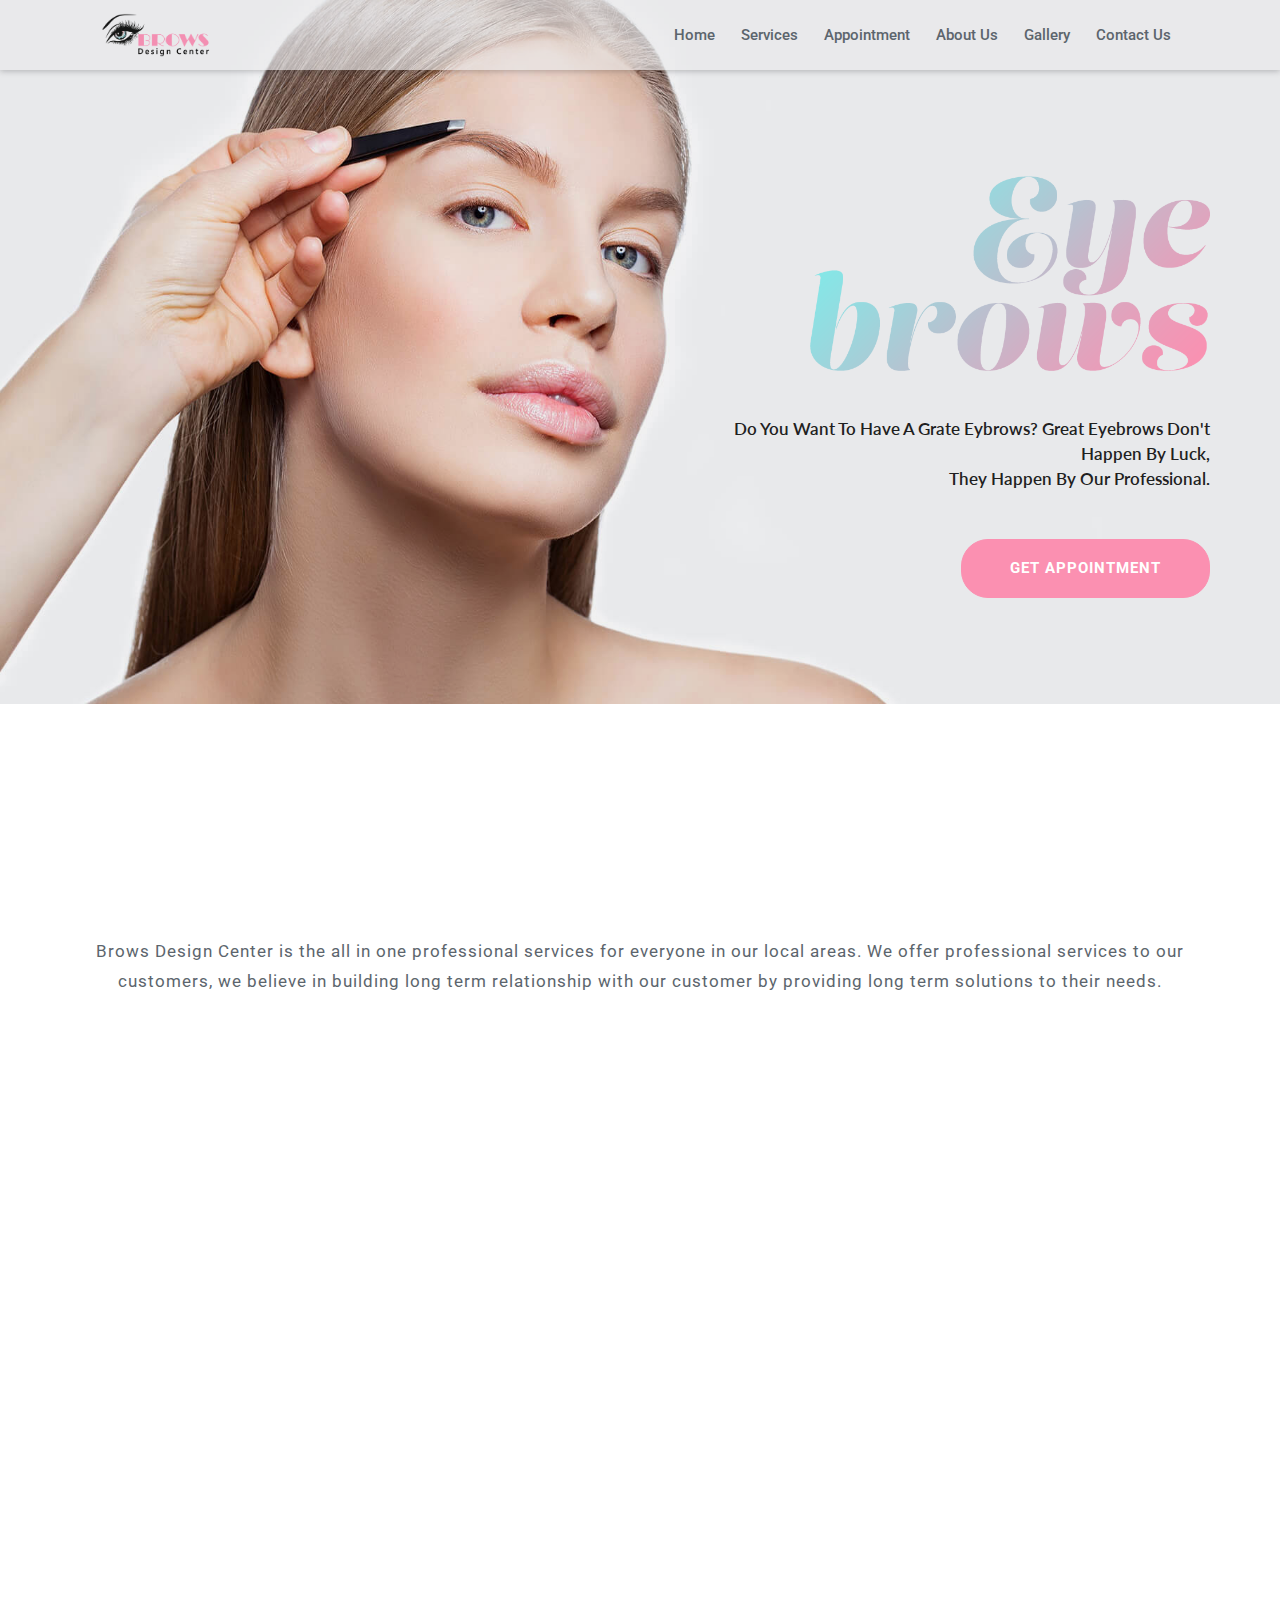
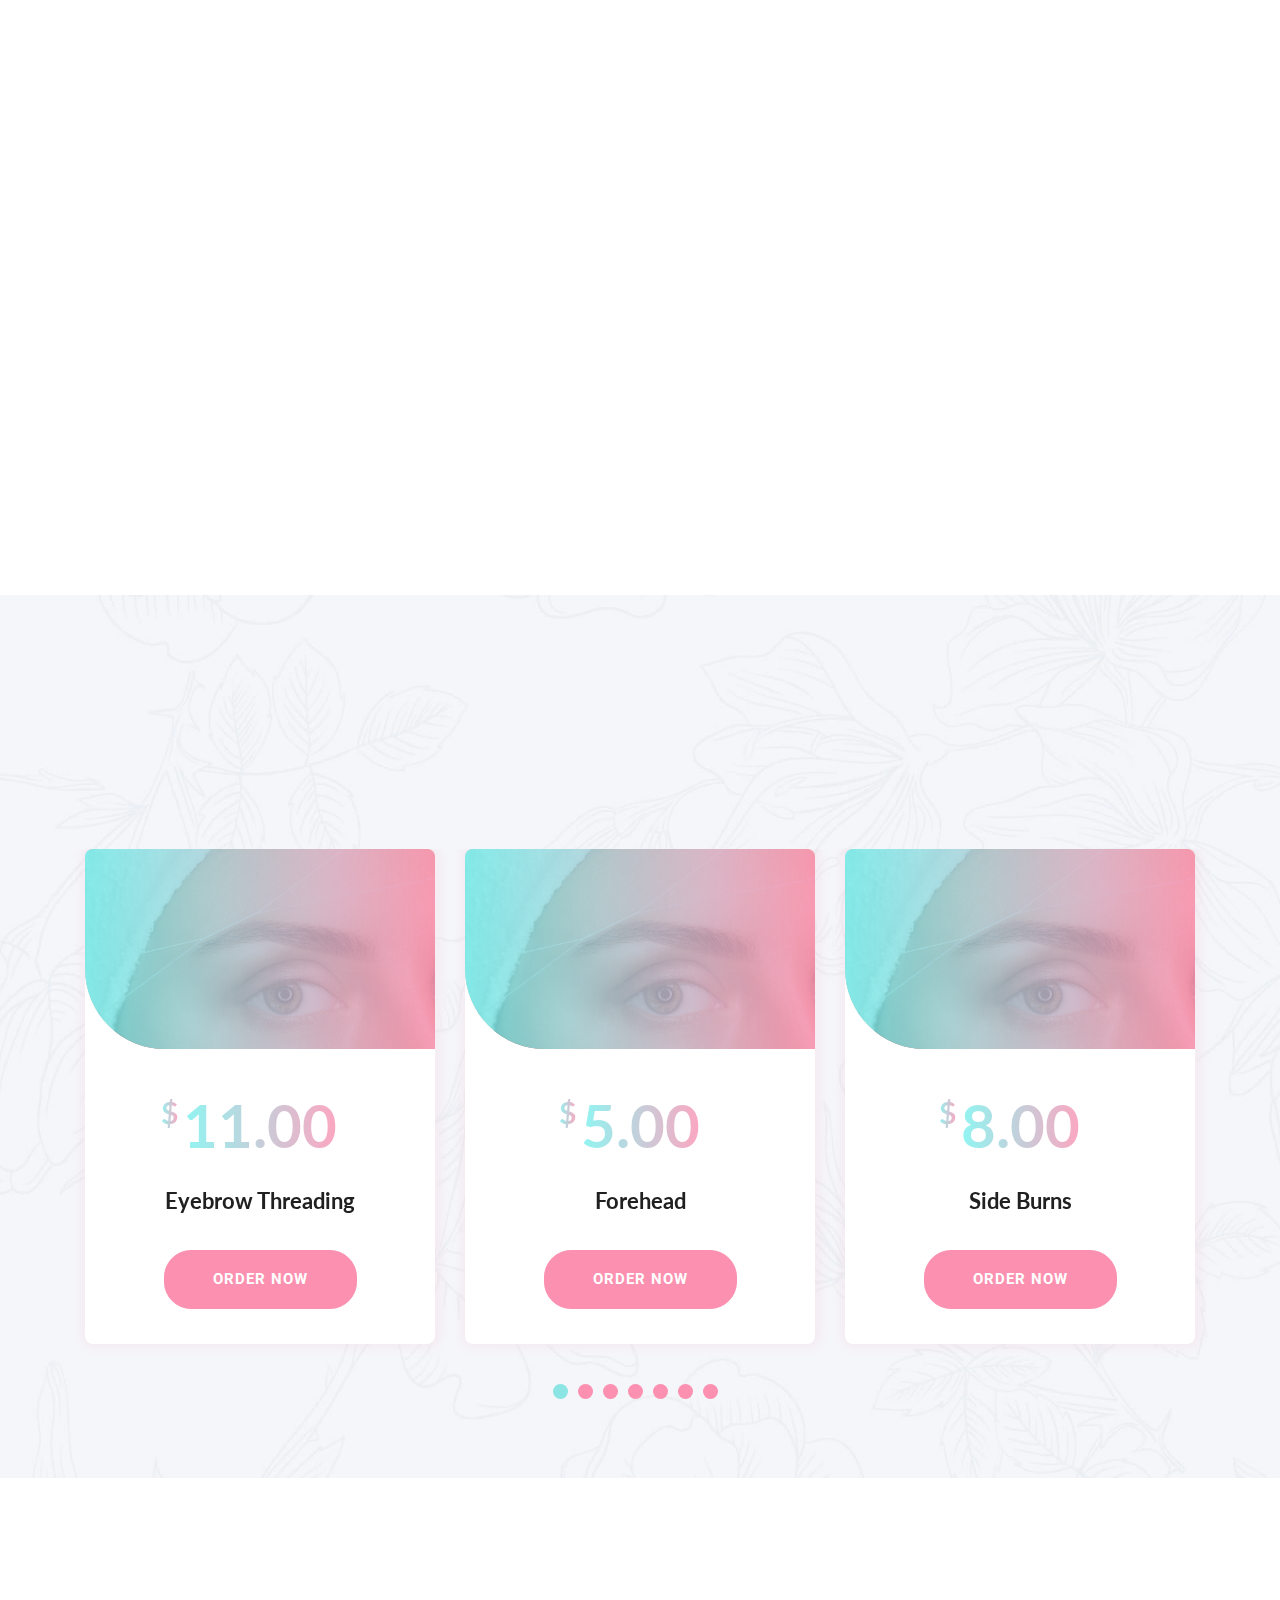
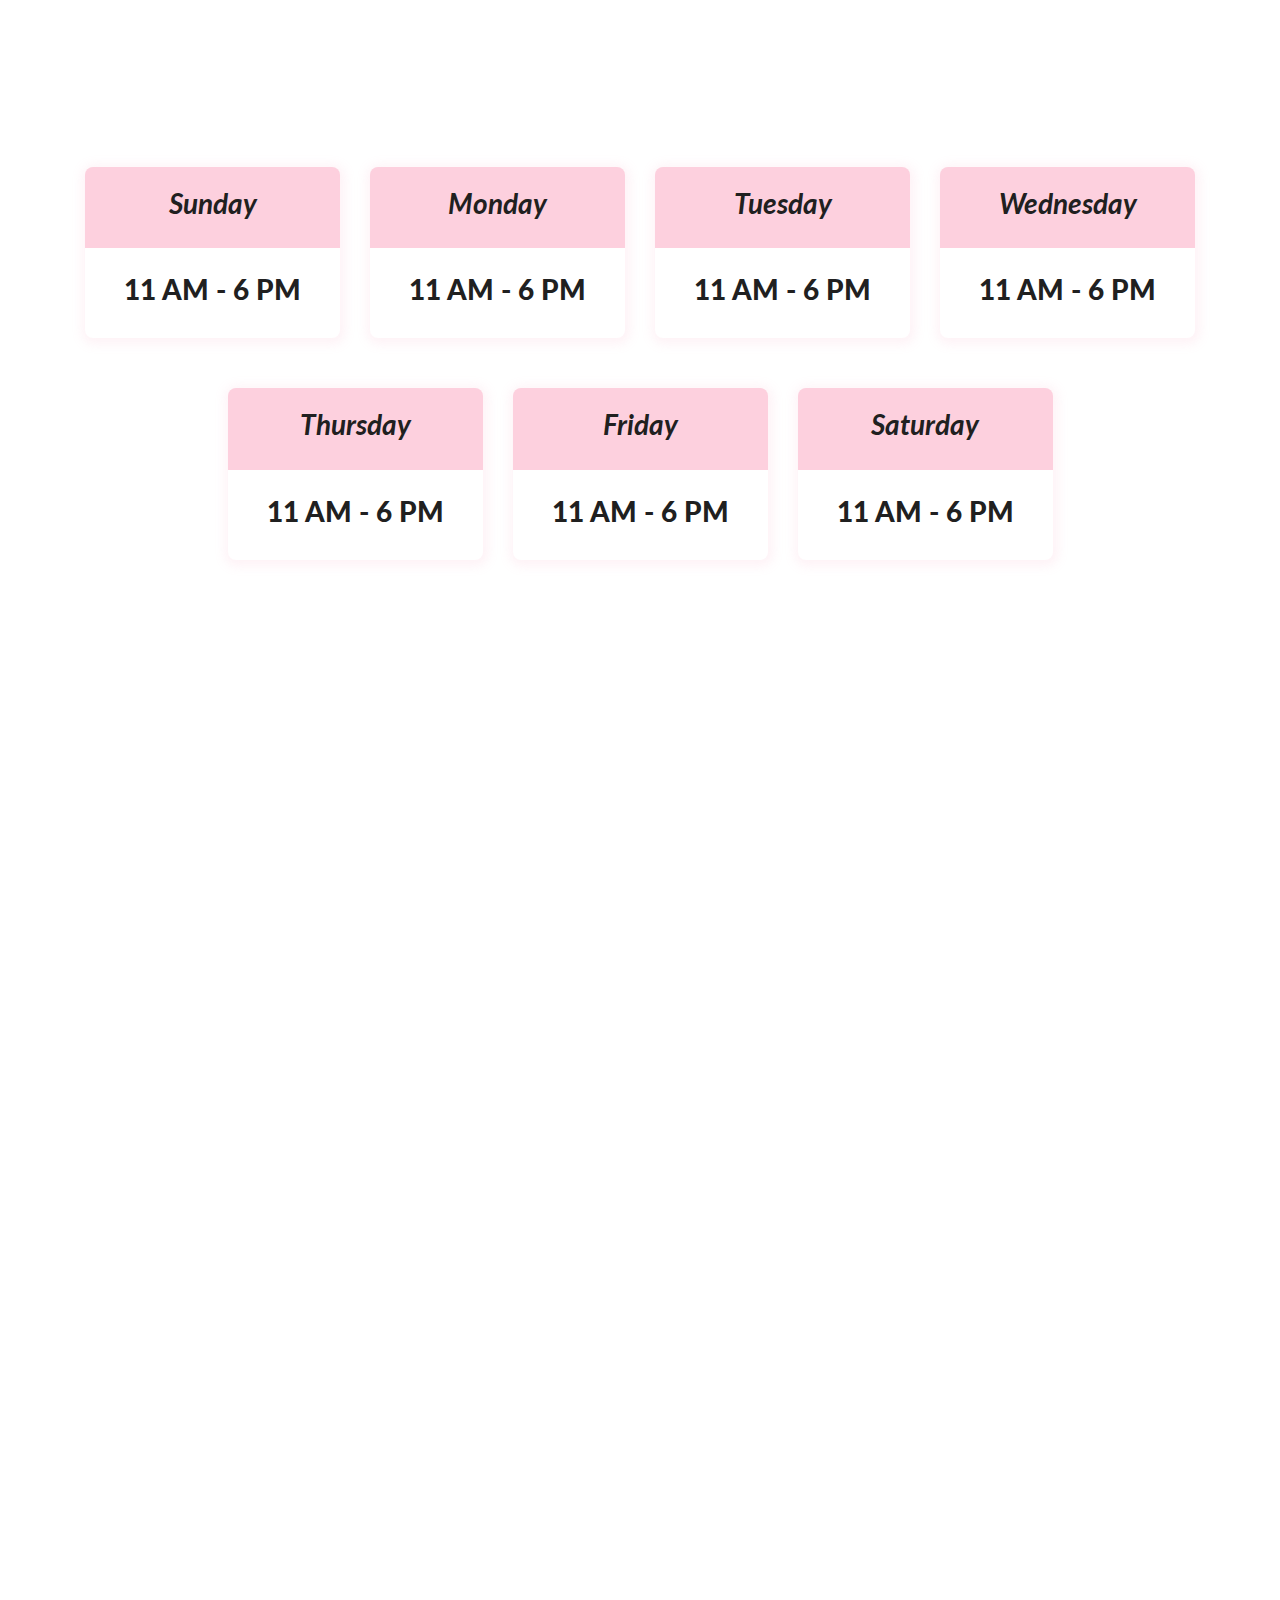
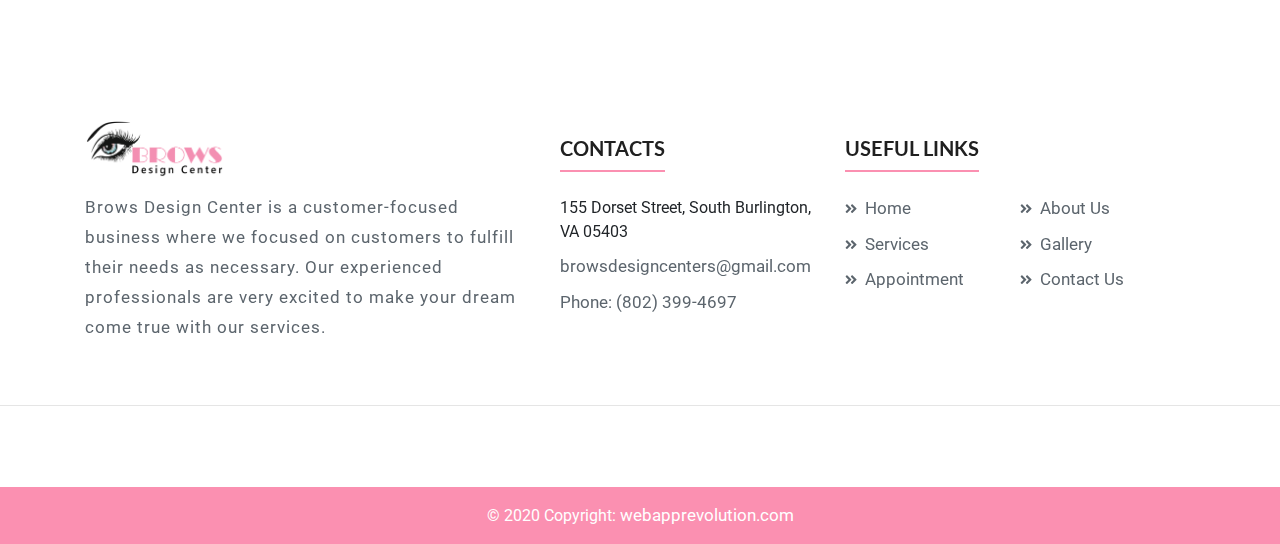
==== index.html @ 09a080ec "Changes" ====
<!DOCTYPE html>
<html lang="en">

<head>
  <meta charset="UTF-8">
  <meta name="viewport" content="width=device-width, initial-scale=1.0">
  <meta http-equiv="X-UA-Compatible" content="ie=edge">

  <!-- Site Title -->
  <title>Brows Design Center</title>
  <!-- Favicon -->
  <link rel="shortcut icon" href="assets/img/favicon.png" type="image/x-icon">
<link href="https://fonts.googleapis.com/css2?family=Lato:ital,wght@0,400;0,700;0,900;1,400&family=Roboto:ital,wght@0,400;0,500;0,700;0,900;1,400&display=swap" rel="stylesheet">
<link href="https://unpkg.com/aos@2.3.1/dist/aos.css" rel="stylesheet">
  <!-- All CSS -->
  <link rel="stylesheet" href="assets/css/bootstrap.min.css">
  <link rel="stylesheet" href="assets/css/all.min.css">
  <!-- Main Style -->
  <link rel="stylesheet" href="assets/css/slick.css">
  <link rel="stylesheet" href="assets/css/style.css">
  <link rel="stylesheet" href="assets/css/responsive.css">


</head>

<body>


  <!--********************************
    ***** Code Start From Here *****
    ******************************** -->
<!-- header start  -->
<div class="navbar-bg">
   <div class="container">
    <nav class="navbar navbar-expand-md ">
  <a class="navbar-brand" href="#"><img src="assets/img/logo.png" alt="logo"></a>
  <button class="navbar-toggler" type="button" data-toggle="collapse" data-target="#navbarSupportedContent" aria-controls="navbarSupportedContent" aria-expanded="false" aria-label="Toggle navigation">
    <i class="far fa-bars"></i>
  </button>

  <div class="collapse navbar-collapse" id="navbarSupportedContent">
    <ul class="navbar-nav ml-auto">
      <li class="nav-item active">
        <a class="nav-link" href="index.html">Home</a>
      </li>
      <li class="nav-item">
        <a class="nav-link" href="services.html">Services</a>
      </li>
        <li class="nav-item">
          <a class="nav-link" href="contact.html">Appointment</a>
      </li>
<li class="nav-item">
        <a class="nav-link" href="about-us.html">About Us</a>
      </li>

        <li class="nav-item">
        <a class="nav-link" href="gallery.html">Gallery</a>
      </li>
        <li class="nav-item">
        <a class="nav-link" href="contact.html">Contact Us</a>
      </li>
    </ul>
  </div>
</nav>
 </div>
</div>


<header id="home">
<div class="banner-img-overly">
  <div class="banner-img">
    <img src="assets/img/banner-overly-img.png" alt="overly">
  </div>
  <div class="banner-des">
    <h1>Do you want to have a grate eybrows? Great eyebrows don't happen by luck, <br/>they happen by our professional.</h1>
    <a href="contact.html" class="custom-btn">Get Appointment</a>


  </div>
</div>
</header>
<!-- header end  -->


<!-- about section  -->
<section class="about-section">
  <div class="container">
    <div data-aos="fade-up" class="section-title">
      <span>Quality services in the area</span>
      <h2 data-aos="fade-up">Welcome to Brows Design Center</h2>
    </div>
    <div class="about-us-des text-center">
      <p>Brows Design Center is the all in one professional services for everyone in our local areas. We offer professional services to our customers,
        we believe in building long term relationship with our customer by providing long term solutions to their needs.</p>
      <a data-aos="fade-up" href="about-us.html" class="custom-btn mt-4">Learn more</a>
    </div>
  </div>
</section>
<!-- about section end -->


<!-- our service section start  -->

<section class="our-service">
  <div class="container">
        <div data-aos="fade-up" class="section-title">
      <span>WHAT WE DO</span>
      <h2>What We Offer for You</h2>
      <p>Our Services.</p>
    </div>

    <div class="row">
      <div class="col-md-6 col-lg-4">
        <div class="our-services-card" data-aos="fade-up">
          <div class="our-service-img">
            <img src="assets/img/service1.png" alt="service">
          </div>
          <div class="our-services-des">
            <h4>eyebrow threading</h4>
            <p>Our eyebrows threading professionals make your eyebrows look pretty, with chemical-free and walk-in services with quick service times.</p>
          </div>
        </div>
      </div>

         <div class="col-md-6 col-lg-4">
        <div class="our-services-card" data-aos="fade-up">
          <div class="our-service-img">
            <img src="assets/img/service1.png" alt="service">
          </div>
          <div class="our-services-des">
            <h4>side burns</h4>
            <p>If you are tired of growing sideburns on your face, then do not worries we get you covered in our services.
              Our professional will provides solutions to all of your worries. </p>
          </div>
        </div>
      </div>

         <div class="col-md-6 col-lg-4">
        <div class="our-services-card" data-aos="fade-up">
          <div class="our-service-img">
            <img src="assets/img/service3.png" alt="service">
          </div>
          <div class="our-services-des">
            <h4>forehead</h4>
            <p>Our experienced professional will take care of your forehead hair problems.
                Handover all of your hair growth problems to our professional and they will take care of it at your convenience.</p>
          </div>
        </div>
      </div>

         <div class="col-md-6 col-lg-4">
        <div class="our-services-card" data-aos="fade-up">
          <div class="our-service-img">
            <img src="assets/img/service1.png" alt="service">
          </div>
          <div class="our-services-des">
            <h4>full side burns</h4>
            <p>Our full sideburns services will provide you with all the necessary steps to remove unnecessary hairs from your face with chemical-free services. </p>
          </div>
        </div>
      </div>

         <div class="col-md-6 col-lg-4">
        <div class="our-services-card" data-aos="fade-up">
          <div class="our-service-img">
            <img src="assets/img/service2.png" alt="service">
          </div>
          <div class="our-services-des">
            <h4>upper-lips</h4>
            <p>Our experienced professionals know how to take care of your upper lips. Contact us to make an appointment,
              we will provide you with our best services and make you happy.</p>
          </div>
        </div>
      </div>

         <div class="col-md-6 col-lg-4">
        <div class="our-services-card" data-aos="fade-up">
          <div class="our-service-img">
            <img src="assets/img/service3.png" alt="service">
          </div>
          <div class="our-services-des">
            <h4>chin </h4>
            <p>Our chain services provide you with removing chin hair without using any chemicals.
               Our experienced professionals are very good at providing services in customer conveniences. </p>
          </div>
        </div>
      </div>
    </div>

  </div>
</section>

<!-- our service section end  -->



<!-- price section start  -->

<section class="price-section">
  <div class="container">
            <div data-aos="fade-up" class="section-title">
      <span>YOUR BEST SOLUTION</span>
      <h2 data-aos="fade-up">Our Price</h2>
      <p data-aos="fade-up">Our services and associated cost. </p>
    </div>

<div class=" row price-slider">
    <div class="col-4">
        <div class="price-card">
          <div class="product-img">
            <img src="assets/img/price-card-1.jpg" alt="price">
          </div>
            <h5>11.00</h5>
            <h6>Eyebrow Threading</h6>
            <a href="" class="custom-btn">Order Now</a>
        </div>
    </div>
        <div class="col-4">
        <div class="price-card">
          <div class="product-img">
            <img src="assets/img/price-card-1.jpg" alt="price">
          </div>
            <h5>5.00</h5>
            <h6>Forehead</h6>
            <a href="" class="custom-btn">Order Now</a>
        </div>
    </div>
        <div class="col-4">
        <div class="price-card">
          <div class="product-img">
            <img src="assets/img/price-card-1.jpg" alt="price">
          </div>
            <h5>8.00</h5>
            <h6>Side Burns</h6>
            <a href="" class="custom-btn">Order Now</a>
        </div>
    </div>
           <div class="col-4">
        <div class="price-card">
          <div class="product-img">
            <img src="assets/img/price-card-1.jpg" alt="price">
          </div>
            <h5>15.00</h5>
            <h6>Full side burns</h6>
            <a href="" class="custom-btn">Order Now</a>
        </div>
    </div>
      <div class="col-4">
        <div class="price-card">
          <div class="product-img">
            <img src="assets/img/price-card-1.jpg" alt="price">
          </div>
          <h5>7.00</h5>
          <h6>Chin</h6>
          <a href="" class="custom-btn">Order Now</a>
        </div>
      </div>

      <div class="col-4">
   <div class="price-card">
     <div class="product-img">
       <img src="assets/img/price-card-1.jpg" alt="price">
     </div>
       <h5>32.00</h5>
       <h6>Full face</h6>
       <a href="" class="custom-btn">Order Now</a>
   </div>
 </div>

 <div class="col-4">
    <div class="price-card">
      <div class="product-img">
        <img src="assets/img/price-card-1.jpg" alt="price">
      </div>
      <h5>8.00</h5>
      <h6>Neck</h6>
      <a href="" class="custom-btn">Order Now</a>
    </div>
</div>


</div>



  </div>
</section>

<!-- price section end -->


<section class="store-hours section-padding-top">
  <div class="container">
              <div data-aos="fade-up" class="section-title">
      <span>Business Hours</span>
      <h2 data-aos="fade-up">Our Open hours</h2>
      <p data-aos="fade-up">We are open 7 days a week and we are excited to make you happy with our services. </p>
    </div>
    <div class="row justify-content-center">
      <div class="col-md-4 col-lg-3 col-sm-6 ">
        <div class="hour-wrap">
          <div class="hour-header">
            <h4>Sunday</h4>
          </div>
          <div class="time">
            <h5>11 AM - 6 PM</h5>
            <!-- <p>Sunday</p> -->
          </div>
        </div>
      </div>
       <div class="col-md-4 col-lg-3 col-sm-6 ">
        <div class="hour-wrap">
          <div class="hour-header">
            <h4>Monday</h4>
          </div>
          <div class="time">
            <h5>11 AM - 6 PM</h5>
            <!-- <p>Monday</p> -->
          </div>
        </div>
      </div>
       <div class="col-md-4 col-lg-3 col-sm-6 ">
        <div class="hour-wrap">
          <div class="hour-header">
            <h4>Tuesday</h4>
          </div>
          <div class="time">
            <h5>11 AM - 6 PM</h5>
            <!-- <p>Tuesday</p> -->
          </div>
        </div>
      </div>
       <div class="col-md-4 col-lg-3 col-sm-6 ">
        <div class="hour-wrap">
          <div class="hour-header">
            <h4>Wednesday</h4>
          </div>
          <div class="time">
            <h5>11 AM - 6 PM</h5>
            <!-- <p>Wednesday</p> -->
          </div>
        </div>
      </div>
         <div class="col-md-4 col-lg-3 col-sm-6 ">
        <div class="hour-wrap">
          <div class="hour-header">
            <h4>Thursday</h4>
          </div>
          <div class="time">
            <h5>11 AM - 6 PM</h5>
            <!-- <p>Thursday</p> -->
          </div>
        </div>
      </div>
         <div class="col-md-4 col-lg-3 col-sm-6 ">
        <div class="hour-wrap">
          <div class="hour-header">
            <h4>Friday</h4>
          </div>
          <div class="time">
            <h5>11 AM - 6 PM</h5>
            <!-- <p>Friday</p> -->
          </div>
        </div>
      </div>
         <div class="col-md-4 col-lg-3 col-sm-6 ">
        <div class="hour-wrap">
          <div class="hour-header">
            <h4>Saturday</h4>
          </div>
          <div class="time">
            <h5>11 AM - 6 PM</h5>
            <!-- <p>Saturday</p> -->
          </div>
        </div>
      </div>
    </div>
  </div>
</section>


<!-- testimonial section  -->
<section class="testimonial-section">
  <div class="container">
            <div data-aos="fade-up" class="section-title">
      <span>TESTIMONIALS</span>
      <h2 data-aos="fade-up">What Our Clients Have to Say</h2>
      <p data-aos="fade-up"> Customer satisfaction is our number One priority. Below is what our customers have to say about our services.</p>
    </div>


    <div class="row testimonial-slider" data-aos="fade-right">
      <div class="col-md-4">
<div class="testimonial-card">
    <div class="testi-card-header">
        <div class="testi-header-img">
            <img src="assets/img/avatar.png" alt="client">
        </div>
        <div class="client-name">
            <h5>Alisha Adhikari</h5>
        </div>
    </div>
    <div class="testi-body">
        <p>She is the best! Not only will you be in and out within 5 minutes, her eyebrow threading is painless and perfection.
          I never knew my eyebrows could look this good! Highly recommend you go see her!!</p>
    </div>
</div>
      </div>

            <div class="col-md-4">
<div class="testimonial-card">
    <div class="testi-card-header">
        <div class="testi-header-img">
            <img src="assets/img/avatar.png" alt="client">
        </div>
        <div class="client-name">
            <h5>Beth Pool</h5>
        </div>
    </div>
    <div class="testi-body">
        <p>I’ve been coming to her for 7 years and she’s been amazing the whole time.
          She’s super nice and gives the best eyebrow shape for your face. I will always recommend her to family and friends! Thank you</p>
    </div>
</div>
      </div>

            <div class="col-md-4">
<div class="testimonial-card">
    <div class="testi-card-header">
        <div class="testi-header-img">
            <img src="assets/img/avatar.png" alt="client">
        </div>
        <div class="client-name">
            <h5>Linda Smith</h5>
        </div>
    </div>
    <div class="testi-body">
        <p>She is so sweet and she did an amazing job with my full face threading! It was fast, clean, less painful and her prices are very reasonable!!
           She is the best place to get your eyebrows done. Perfect brow with amazing chat. I am definitely going again and will recommend her to anyone!!!</p>
    </div>
</div>
      </div>

            <div class="col-md-4">
<div class="testimonial-card">
    <div class="testi-card-header">
        <div class="testi-header-img">
            <img src="assets/img/avatar.png" alt="client">
        </div>
        <div class="client-name">
            <h5>Christina Payler</h5>
        </div>
    </div>
    <div class="testi-body">
        <p>That was the best, most attentive and detailed oriented threading I ever had. She took time to ask me questions about my preference and check on my pain tolerance.
          She was really attentive and not rush. I appreciate her calmness and precision to deliver the best posible service</p>
    </div>
</div>
      </div>

      <div class="col-md-4">
        <div class="testimonial-card">
          <div class="testi-card-header">
            <div class="testi-header-img">
              <img src="assets/img/avatar.png" alt="client">
            </div>
          <div class="client-name">
            <h5>Emma Bailey</h5>
          </div>
        </div>
        <div class="testi-body">
            <p>I came for my first time getting my eye brows threaded. It's is wonderful they are open a little later than most places.
              The girl did a great job. I was a walk-in right near the end of the night. She talked me through the material she was using,
              the benefits and the process she was taking. She provided</p>
        </div>

    </div>
  </div>
</section>

<!-- testimonial section end -->



<!-- cta section start  -->
<section data-aos="fade-up" class="cta-section">

    <div class="cta-section-wrap">
      <div class="container">
    <div class="row align-items-center">
      <div class="col-md-8">
        <div class="cta-heading">
          <h5>Do You Want a Perfect Eyebrows Now?</h5>
        </div>
      </div>
      <div class="col-md-4">
        <div class="cta-button">
          <a href="contact.html" class="custom-btn">make an appoinment</a>
        </div>
      </div>
    </div>

  </div>
</div>
</section>
<!-- cta section end -->


<!-- Footer -->
<footer class="page-footer">

  <!-- Footer Links -->
  <div class="container ">

    <!-- Grid row -->
    <div class="row">

      <!-- Grid column -->
      <div class="col-lg-5 col-md-12 ">

        <!-- Content -->
      <div class="footer-logo ">
          <a href=""><img src="assets/img/logo.png" alt=""></a>
      </div>
        <p>Brows Design Center is a customer-focused business where we focused on customers to fulfill their needs as necessary.
           Our experienced professionals are very excited to make your dream come true with our services.</p>

      </div>
      <!-- Grid column -->



      <!-- Grid column -->
      <div class="col-lg-3 col-md-6 ">

        <!-- Links -->
        <h5 class="font-weight-bold text-uppercase mt-3 mb-4">Contacts</h5>

        <ul class="list-unstyled">
          <li>
            155 Dorset Street, South Burlington,</br> VA 05403
          </li>
          <li>
            <a href="#!">browsdesigncenters@gmail.com</a>
          </li>
          <li>
            <a href="#!">Phone: (802) 399-4697</a>
          </li>
        </ul>

      </div>
      <!-- Grid column -->



      <!-- Grid column -->
      <div class="col-lg-4 col-md-6 ">

        <!-- Links -->
        <h5 class="font-weight-bold text-uppercase mt-3 mb-4">Useful Links</h5>

<div class="footer-useful-link">
  <ul class="list-unstyled list-one">
      <li>
        <a  href="index.html">Home</a>
      </li>
      <li>
        <a  href="services.html">Services</a>
      </li>
        <li>
          <a  href="contact.html">Appointment</a>
      </li>
    </ul>

<ul class="list-unstyled list-tow">
        <li>
        <a  href="about-us.html">About Us</a>
      </li>

        <li>
        <a  href="gallery.html">Gallery</a>
      </li>
        <li>
        <a  href="contact.html">Contact Us</a>
      </li>
</ul>
</div>

      </div>
      <!-- Grid column -->





    </div>
    <!-- Grid row -->

  </div>
  <!-- Footer Links -->



  <hr class='mt-5'>

  <!-- Social buttons -->
  <ul class="list-unstyled list-inline text-center">
    <li class="list-inline-item" data-aos="zoom-in">
      <a href="" class="btn-floating btn-fb ">
        <i class="fab fa-facebook-f"></i>
      </a>
    </li>
    <li class="list-inline-item" data-aos="zoom-in">
      <a href="" class="btn-floating btn-tw ">
        <i class="fab fa-twitter"> </i>
      </a>
    </li>
    <li class="list-inline-item" data-aos="zoom-in">
      <a href="" class="btn-floating btn-li ">
        <i class="fab fa-linkedin-in"> </i>
      </a>
    </li>
    <li class="list-inline-item" data-aos="zoom-in">
      <a href="" class="btn-floating btn-dribbble ">
        <i class="fab fa-dribbble"> </i>
      </a>
    </li>
  </ul>
  <!-- Social buttons -->

  <!-- Copyright -->
  <div class="footer-copyright text-center py-3">© 2020 Copyright:
    <a target="_blank"href="http://webapprevolution.com/"> webapprevolution.com</a>
  </div>
  <!-- Copyright -->

</footer>
<!-- Footer -->



  <!-- Code end -->

  <!-- All JavaScript -->
  <script src="assets/js/vendor/modernizr-3.6.0.min.js"></script>
  <script src="assets/js/vendor/jquery-3.4.1.min.js"></script>
  <script src="assets/js/bootstrap.min.js"></script>
  <script src="assets/js/slick.min.js"></script>
  <script src="https://unpkg.com/aos@2.3.1/dist/aos.js"></script>
  <script src="assets/js/main.js"></script>
<script>

 AOS.init();

$('.price-slider').slick({
  dots:true,
  arrows: false,
  slidesToShow: 3,
  autoplay: true,
  autoplaySpeed: 2000,
  responsive: [
    {
      breakpoint: 991,
      settings: {
        arrows: false,
        slidesToShow: 2
      }
    },
      {
      breakpoint: 600,
      settings: {
        arrows: false,
        slidesToShow: 1
      }
    }
  ]
});

$('.testimonial-slider').slick({
  dots:true,
  arrows: false,
  slidesToShow: 3,
  autoplay: true,
  autoplaySpeed: 2000,
  responsive: [
    {
      breakpoint: 991,
      settings: {
        arrows: false,
        slidesToShow: 2
      }
    },
      {
      breakpoint: 500,
      settings: {
        arrows: false,
        slidesToShow: 1
      }
    },
    {
      breakpoint: 480,
      settings: {
        arrows: false,
        slidesToShow: 1
      }
    }
  ]
});

</script>
</body>

</html>
</html>
---- assets/css/all.min.css ----
.fa,.fab,.fad,.fal,.far,.fas{-moz-osx-font-smoothing:grayscale;-webkit-font-smoothing:antialiased;display:inline-block;font-style:normal;font-variant:normal;text-rendering:auto;line-height:1}.fa-lg{font-size:1.33333em;line-height:.75em;vertical-align:-.0667em}.fa-xs{font-size:.75em}.fa-sm{font-size:.875em}.fa-1x{font-size:1em}.fa-2x{font-size:2em}.fa-3x{font-size:3em}.fa-4x{font-size:4em}.fa-5x{font-size:5em}.fa-6x{font-size:6em}.fa-7x{font-size:7em}.fa-8x{font-size:8em}.fa-9x{font-size:9em}.fa-10x{font-size:10em}.fa-fw{text-align:center;width:1.25em}.fa-ul{list-style-type:none;margin-left:2.5em;padding-left:0}.fa-ul>li{position:relative}.fa-li{left:-2em;position:absolute;text-align:center;width:2em;line-height:inherit}.fa-border{border:.08em solid #eee;border-radius:.1em;padding:.2em .25em .15em}.fa-pull-left{float:left}.fa-pull-right{float:right}.fa.fa-pull-left,.fab.fa-pull-left,.fal.fa-pull-left,.far.fa-pull-left,.fas.fa-pull-left{margin-right:.3em}.fa.fa-pull-right,.fab.fa-pull-right,.fal.fa-pull-right,.far.fa-pull-right,.fas.fa-pull-right{margin-left:.3em}.fa-spin{-webkit-animation:fa-spin 2s linear infinite;animation:fa-spin 2s linear infinite}.fa-pulse{-webkit-animation:fa-spin 1s steps(8) infinite;animation:fa-spin 1s steps(8) infinite}@-webkit-keyframes fa-spin{0%{-webkit-transform:rotate(0deg);transform:rotate(0deg)}to{-webkit-transform:rotate(1turn);transform:rotate(1turn)}}@keyframes fa-spin{0%{-webkit-transform:rotate(0deg);transform:rotate(0deg)}to{-webkit-transform:rotate(1turn);transform:rotate(1turn)}}.fa-rotate-90{-ms-filter:"progid:DXImageTransform.Microsoft.BasicImage(rotation=1)";-webkit-transform:rotate(90deg);transform:rotate(90deg)}.fa-rotate-180{-ms-filter:"progid:DXImageTransform.Microsoft.BasicImage(rotation=2)";-webkit-transform:rotate(180deg);transform:rotate(180deg)}.fa-rotate-270{-ms-filter:"progid:DXImageTransform.Microsoft.BasicImage(rotation=3)";-webkit-transform:rotate(270deg);transform:rotate(270deg)}.fa-flip-horizontal{-ms-filter:"progid:DXImageTransform.Microsoft.BasicImage(rotation=0, mirror=1)";-webkit-transform:scaleX(-1);transform:scaleX(-1)}.fa-flip-vertical{-webkit-transform:scaleY(-1);transform:scaleY(-1)}.fa-flip-both,.fa-flip-horizontal.fa-flip-vertical,.fa-flip-vertical{-ms-filter:"progid:DXImageTransform.Microsoft.BasicImage(rotation=2, mirror=1)"}.fa-flip-both,.fa-flip-horizontal.fa-flip-vertical{-webkit-transform:scale(-1);transform:scale(-1)}:root .fa-flip-both,:root .fa-flip-horizontal,:root .fa-flip-vertical,:root .fa-rotate-90,:root .fa-rotate-180,:root .fa-rotate-270{-webkit-filter:none;filter:none}.fa-stack{display:inline-block;height:2em;line-height:2em;position:relative;vertical-align:middle;width:2.5em}.fa-stack-1x,.fa-stack-2x{left:0;position:absolute;text-align:center;width:100%}.fa-stack-1x{line-height:inherit}.fa-stack-2x{font-size:2em}.fa-inverse{color:#fff}.fa-500px:before{content:"\f26e"}.fa-abacus:before{content:"\f640"}.fa-accessible-icon:before{content:"\f368"}.fa-accusoft:before{content:"\f369"}.fa-acorn:before{content:"\f6ae"}.fa-acquisitions-incorporated:before{content:"\f6af"}.fa-ad:before{content:"\f641"}.fa-address-book:before{content:"\f2b9"}.fa-address-card:before{content:"\f2bb"}.fa-adjust:before{content:"\f042"}.fa-adn:before{content:"\f170"}.fa-adobe:before{content:"\f778"}.fa-adversal:before{content:"\f36a"}.fa-affiliatetheme:before{content:"\f36b"}.fa-air-conditioner:before{content:"\f8f4"}.fa-air-freshener:before{content:"\f5d0"}.fa-airbnb:before{content:"\f834"}.fa-alarm-clock:before{content:"\f34e"}.fa-alarm-exclamation:before{content:"\f843"}.fa-alarm-plus:before{content:"\f844"}.fa-alarm-snooze:before{content:"\f845"}.fa-album:before{content:"\f89f"}.fa-album-collection:before{content:"\f8a0"}.fa-algolia:before{content:"\f36c"}.fa-alicorn:before{content:"\f6b0"}.fa-alien:before{content:"\f8f5"}.fa-alien-monster:before{content:"\f8f6"}.fa-align-center:before{content:"\f037"}.fa-align-justify:before{content:"\f039"}.fa-align-left:before{content:"\f036"}.fa-align-right:before{content:"\f038"}.fa-align-slash:before{content:"\f846"}.fa-alipay:before{content:"\f642"}.fa-allergies:before{content:"\f461"}.fa-amazon:before{content:"\f270"}.fa-amazon-pay:before{content:"\f42c"}.fa-ambulance:before{content:"\f0f9"}.fa-american-sign-language-interpreting:before{content:"\f2a3"}.fa-amilia:before{content:"\f36d"}.fa-amp-guitar:before{content:"\f8a1"}.fa-analytics:before{content:"\f643"}.fa-anchor:before{content:"\f13d"}.fa-android:before{content:"\f17b"}.fa-angel:before{content:"\f779"}.fa-angellist:before{content:"\f209"}.fa-angle-double-down:before{content:"\f103"}.fa-angle-double-left:before{content:"\f100"}.fa-angle-double-right:before{content:"\f101"}.fa-angle-double-up:before{content:"\f102"}.fa-angle-down:before{content:"\f107"}.fa-angle-left:before{content:"\f104"}.fa-angle-right:before{content:"\f105"}.fa-angle-up:before{content:"\f106"}.fa-angry:before{content:"\f556"}.fa-angrycreative:before{content:"\f36e"}.fa-angular:before{content:"\f420"}.fa-ankh:before{content:"\f644"}.fa-app-store:before{content:"\f36f"}.fa-app-store-ios:before{content:"\f370"}.fa-apper:before{content:"\f371"}.fa-apple:before{content:"\f179"}.fa-apple-alt:before{content:"\f5d1"}.fa-apple-crate:before{content:"\f6b1"}.fa-apple-pay:before{content:"\f415"}.fa-archive:before{content:"\f187"}.fa-archway:before{content:"\f557"}.fa-arrow-alt-circle-down:before{content:"\f358"}.fa-arrow-alt-circle-left:before{content:"\f359"}.fa-arrow-alt-circle-right:before{content:"\f35a"}.fa-arrow-alt-circle-up:before{content:"\f35b"}.fa-arrow-alt-down:before{content:"\f354"}.fa-arrow-alt-from-bottom:before{content:"\f346"}.fa-arrow-alt-from-left:before{content:"\f347"}.fa-arrow-alt-from-right:before{content:"\f348"}.fa-arrow-alt-from-top:before{content:"\f349"}.fa-arrow-alt-left:before{content:"\f355"}.fa-arrow-alt-right:before{content:"\f356"}.fa-arrow-alt-square-down:before{content:"\f350"}.fa-arrow-alt-square-left:before{content:"\f351"}.fa-arrow-alt-square-right:before{content:"\f352"}.fa-arrow-alt-square-up:before{content:"\f353"}.fa-arrow-alt-to-bottom:before{content:"\f34a"}.fa-arrow-alt-to-left:before{content:"\f34b"}.fa-arrow-alt-to-right:before{content:"\f34c"}.fa-arrow-alt-to-top:before{content:"\f34d"}.fa-arrow-alt-up:before{content:"\f357"}.fa-arrow-circle-down:before{content:"\f0ab"}.fa-arrow-circle-left:before{content:"\f0a8"}.fa-arrow-circle-right:before{content:"\f0a9"}.fa-arrow-circle-up:before{content:"\f0aa"}.fa-arrow-down:before{content:"\f063"}.fa-arrow-from-bottom:before{content:"\f342"}.fa-arrow-from-left:before{content:"\f343"}.fa-arrow-from-right:before{content:"\f344"}.fa-arrow-from-top:before{content:"\f345"}.fa-arrow-left:before{content:"\f060"}.fa-arrow-right:before{content:"\f061"}.fa-arrow-square-down:before{content:"\f339"}.fa-arrow-square-left:before{content:"\f33a"}.fa-arrow-square-right:before{content:"\f33b"}.fa-arrow-square-up:before{content:"\f33c"}.fa-arrow-to-bottom:before{content:"\f33d"}.fa-arrow-to-left:before{content:"\f33e"}.fa-arrow-to-right:before{content:"\f340"}.fa-arrow-to-top:before{content:"\f341"}.fa-arrow-up:before{content:"\f062"}.fa-arrows:before{content:"\f047"}.fa-arrows-alt:before{content:"\f0b2"}.fa-arrows-alt-h:before{content:"\f337"}.fa-arrows-alt-v:before{content:"\f338"}.fa-arrows-h:before{content:"\f07e"}.fa-arrows-v:before{content:"\f07d"}.fa-artstation:before{content:"\f77a"}.fa-assistive-listening-systems:before{content:"\f2a2"}.fa-asterisk:before{content:"\f069"}.fa-asymmetrik:before{content:"\f372"}.fa-at:before{content:"\f1fa"}.fa-atlas:before{content:"\f558"}.fa-atlassian:before{content:"\f77b"}.fa-atom:before{content:"\f5d2"}.fa-atom-alt:before{content:"\f5d3"}.fa-audible:before{content:"\f373"}.fa-audio-description:before{content:"\f29e"}.fa-autoprefixer:before{content:"\f41c"}.fa-avianex:before{content:"\f374"}.fa-aviato:before{content:"\f421"}.fa-award:before{content:"\f559"}.fa-aws:before{content:"\f375"}.fa-axe:before{content:"\f6b2"}.fa-axe-battle:before{content:"\f6b3"}.fa-baby:before{content:"\f77c"}.fa-baby-carriage:before{content:"\f77d"}.fa-backpack:before{content:"\f5d4"}.fa-backspace:before{content:"\f55a"}.fa-backward:before{content:"\f04a"}.fa-bacon:before{content:"\f7e5"}.fa-bacteria:before{content:"\f959"}.fa-bacterium:before{content:"\f95a"}.fa-badge:before{content:"\f335"}.fa-badge-check:before{content:"\f336"}.fa-badge-dollar:before{content:"\f645"}.fa-badge-percent:before{content:"\f646"}.fa-badge-sheriff:before{content:"\f8a2"}.fa-badger-honey:before{content:"\f6b4"}.fa-bags-shopping:before{content:"\f847"}.fa-bahai:before{content:"\f666"}.fa-balance-scale:before{content:"\f24e"}.fa-balance-scale-left:before{content:"\f515"}.fa-balance-scale-right:before{content:"\f516"}.fa-ball-pile:before{content:"\f77e"}.fa-ballot:before{content:"\f732"}.fa-ballot-check:before{content:"\f733"}.fa-ban:before{content:"\f05e"}.fa-band-aid:before{content:"\f462"}.fa-bandcamp:before{content:"\f2d5"}.fa-banjo:before{content:"\f8a3"}.fa-barcode:before{content:"\f02a"}.fa-barcode-alt:before{content:"\f463"}.fa-barcode-read:before{content:"\f464"}.fa-barcode-scan:before{content:"\f465"}.fa-bars:before{content:"\f0c9"}.fa-baseball:before{content:"\f432"}.fa-baseball-ball:before{content:"\f433"}.fa-basketball-ball:before{content:"\f434"}.fa-basketball-hoop:before{content:"\f435"}.fa-bat:before{content:"\f6b5"}.fa-bath:before{content:"\f2cd"}.fa-battery-bolt:before{content:"\f376"}.fa-battery-empty:before{content:"\f244"}.fa-battery-full:before{content:"\f240"}.fa-battery-half:before{content:"\f242"}.fa-battery-quarter:before{content:"\f243"}.fa-battery-slash:before{content:"\f377"}.fa-battery-three-quarters:before{content:"\f241"}.fa-battle-net:before{content:"\f835"}.fa-bed:before{content:"\f236"}.fa-bed-alt:before{content:"\f8f7"}.fa-bed-bunk:before{content:"\f8f8"}.fa-bed-empty:before{content:"\f8f9"}.fa-beer:before{content:"\f0fc"}.fa-behance:before{content:"\f1b4"}.fa-behance-square:before{content:"\f1b5"}.fa-bell:before{content:"\f0f3"}.fa-bell-exclamation:before{content:"\f848"}.fa-bell-on:before{content:"\f8fa"}.fa-bell-plus:before{content:"\f849"}.fa-bell-school:before{content:"\f5d5"}.fa-bell-school-slash:before{content:"\f5d6"}.fa-bell-slash:before{content:"\f1f6"}.fa-bells:before{content:"\f77f"}.fa-betamax:before{content:"\f8a4"}.fa-bezier-curve:before{content:"\f55b"}.fa-bible:before{content:"\f647"}.fa-bicycle:before{content:"\f206"}.fa-biking:before{content:"\f84a"}.fa-biking-mountain:before{content:"\f84b"}.fa-bimobject:before{content:"\f378"}.fa-binoculars:before{content:"\f1e5"}.fa-biohazard:before{content:"\f780"}.fa-birthday-cake:before{content:"\f1fd"}.fa-bitbucket:before{content:"\f171"}.fa-bitcoin:before{content:"\f379"}.fa-bity:before{content:"\f37a"}.fa-black-tie:before{content:"\f27e"}.fa-blackberry:before{content:"\f37b"}.fa-blanket:before{content:"\f498"}.fa-blender:before{content:"\f517"}.fa-blender-phone:before{content:"\f6b6"}.fa-blind:before{content:"\f29d"}.fa-blinds:before{content:"\f8fb"}.fa-blinds-open:before{content:"\f8fc"}.fa-blinds-raised:before{content:"\f8fd"}.fa-blog:before{content:"\f781"}.fa-blogger:before{content:"\f37c"}.fa-blogger-b:before{content:"\f37d"}.fa-bluetooth:before{content:"\f293"}.fa-bluetooth-b:before{content:"\f294"}.fa-bold:before{content:"\f032"}.fa-bolt:before{content:"\f0e7"}.fa-bomb:before{content:"\f1e2"}.fa-bone:before{content:"\f5d7"}.fa-bone-break:before{content:"\f5d8"}.fa-bong:before{content:"\f55c"}.fa-book:before{content:"\f02d"}.fa-book-alt:before{content:"\f5d9"}.fa-book-dead:before{content:"\f6b7"}.fa-book-heart:before{content:"\f499"}.fa-book-medical:before{content:"\f7e6"}.fa-book-open:before{content:"\f518"}.fa-book-reader:before{content:"\f5da"}.fa-book-spells:before{content:"\f6b8"}.fa-book-user:before{content:"\f7e7"}.fa-bookmark:before{content:"\f02e"}.fa-books:before{content:"\f5db"}.fa-books-medical:before{content:"\f7e8"}.fa-boombox:before{content:"\f8a5"}.fa-boot:before{content:"\f782"}.fa-booth-curtain:before{content:"\f734"}.fa-bootstrap:before{content:"\f836"}.fa-border-all:before{content:"\f84c"}.fa-border-bottom:before{content:"\f84d"}.fa-border-center-h:before{content:"\f89c"}.fa-border-center-v:before{content:"\f89d"}.fa-border-inner:before{content:"\f84e"}.fa-border-left:before{content:"\f84f"}.fa-border-none:before{content:"\f850"}.fa-border-outer:before{content:"\f851"}.fa-border-right:before{content:"\f852"}.fa-border-style:before{content:"\f853"}.fa-border-style-alt:before{content:"\f854"}.fa-border-top:before{content:"\f855"}.fa-bow-arrow:before{content:"\f6b9"}.fa-bowling-ball:before{content:"\f436"}.fa-bowling-pins:before{content:"\f437"}.fa-box:before{content:"\f466"}.fa-box-alt:before{content:"\f49a"}.fa-box-ballot:before{content:"\f735"}.fa-box-check:before{content:"\f467"}.fa-box-fragile:before{content:"\f49b"}.fa-box-full:before{content:"\f49c"}.fa-box-heart:before{content:"\f49d"}.fa-box-open:before{content:"\f49e"}.fa-box-tissue:before{content:"\f95b"}.fa-box-up:before{content:"\f49f"}.fa-box-usd:before{content:"\f4a0"}.fa-boxes:before{content:"\f468"}.fa-boxes-alt:before{content:"\f4a1"}.fa-boxing-glove:before{content:"\f438"}.fa-brackets:before{content:"\f7e9"}.fa-brackets-curly:before{content:"\f7ea"}.fa-braille:before{content:"\f2a1"}.fa-brain:before{content:"\f5dc"}.fa-bread-loaf:before{content:"\f7eb"}.fa-bread-slice:before{content:"\f7ec"}.fa-briefcase:before{content:"\f0b1"}.fa-briefcase-medical:before{content:"\f469"}.fa-bring-forward:before{content:"\f856"}.fa-bring-front:before{content:"\f857"}.fa-broadcast-tower:before{content:"\f519"}.fa-broom:before{content:"\f51a"}.fa-browser:before{content:"\f37e"}.fa-brush:before{content:"\f55d"}.fa-btc:before{content:"\f15a"}.fa-buffer:before{content:"\f837"}.fa-bug:before{content:"\f188"}.fa-building:before{content:"\f1ad"}.fa-bullhorn:before{content:"\f0a1"}.fa-bullseye:before{content:"\f140"}.fa-bullseye-arrow:before{content:"\f648"}.fa-bullseye-pointer:before{content:"\f649"}.fa-burger-soda:before{content:"\f858"}.fa-burn:before{content:"\f46a"}.fa-buromobelexperte:before{content:"\f37f"}.fa-burrito:before{content:"\f7ed"}.fa-bus:before{content:"\f207"}.fa-bus-alt:before{content:"\f55e"}.fa-bus-school:before{content:"\f5dd"}.fa-business-time:before{content:"\f64a"}.fa-buy-n-large:before{content:"\f8a6"}.fa-buysellads:before{content:"\f20d"}.fa-cabinet-filing:before{content:"\f64b"}.fa-cactus:before{content:"\f8a7"}.fa-calculator:before{content:"\f1ec"}.fa-calculator-alt:before{content:"\f64c"}.fa-calendar:before{content:"\f133"}.fa-calendar-alt:before{content:"\f073"}.fa-calendar-check:before{content:"\f274"}.fa-calendar-day:before{content:"\f783"}.fa-calendar-edit:before{content:"\f333"}.fa-calendar-exclamation:before{content:"\f334"}.fa-calendar-minus:before{content:"\f272"}.fa-calendar-plus:before{content:"\f271"}.fa-calendar-star:before{content:"\f736"}.fa-calendar-times:before{content:"\f273"}.fa-calendar-week:before{content:"\f784"}.fa-camcorder:before{content:"\f8a8"}.fa-camera:before{content:"\f030"}.fa-camera-alt:before{content:"\f332"}.fa-camera-home:before{content:"\f8fe"}.fa-camera-movie:before{content:"\f8a9"}.fa-camera-polaroid:before{content:"\f8aa"}.fa-camera-retro:before{content:"\f083"}.fa-campfire:before{content:"\f6ba"}.fa-campground:before{content:"\f6bb"}.fa-canadian-maple-leaf:before{content:"\f785"}.fa-candle-holder:before{content:"\f6bc"}.fa-candy-cane:before{content:"\f786"}.fa-candy-corn:before{content:"\f6bd"}.fa-cannabis:before{content:"\f55f"}.fa-capsules:before{content:"\f46b"}.fa-car:before{content:"\f1b9"}.fa-car-alt:before{content:"\f5de"}.fa-car-battery:before{content:"\f5df"}.fa-car-building:before{content:"\f859"}.fa-car-bump:before{content:"\f5e0"}.fa-car-bus:before{content:"\f85a"}.fa-car-crash:before{content:"\f5e1"}.fa-car-garage:before{content:"\f5e2"}.fa-car-mechanic:before{content:"\f5e3"}.fa-car-side:before{content:"\f5e4"}.fa-car-tilt:before{content:"\f5e5"}.fa-car-wash:before{content:"\f5e6"}.fa-caravan:before{content:"\f8ff"}.fa-caravan-alt:before{content:"\f900"}.fa-caret-circle-down:before{content:"\f32d"}.fa-caret-circle-left:before{content:"\f32e"}.fa-caret-circle-right:before{content:"\f330"}.fa-caret-circle-up:before{content:"\f331"}.fa-caret-down:before{content:"\f0d7"}.fa-caret-left:before{content:"\f0d9"}.fa-caret-right:before{content:"\f0da"}.fa-caret-square-down:before{content:"\f150"}.fa-caret-square-left:before{content:"\f191"}.fa-caret-square-right:before{content:"\f152"}.fa-caret-square-up:before{content:"\f151"}.fa-caret-up:before{content:"\f0d8"}.fa-carrot:before{content:"\f787"}.fa-cars:before{content:"\f85b"}.fa-cart-arrow-down:before{content:"\f218"}.fa-cart-plus:before{content:"\f217"}.fa-cash-register:before{content:"\f788"}.fa-cassette-tape:before{content:"\f8ab"}.fa-cat:before{content:"\f6be"}.fa-cat-space:before{content:"\f901"}.fa-cauldron:before{content:"\f6bf"}.fa-cc-amazon-pay:before{content:"\f42d"}.fa-cc-amex:before{content:"\f1f3"}.fa-cc-apple-pay:before{content:"\f416"}.fa-cc-diners-club:before{content:"\f24c"}.fa-cc-discover:before{content:"\f1f2"}.fa-cc-jcb:before{content:"\f24b"}.fa-cc-mastercard:before{content:"\f1f1"}.fa-cc-paypal:before{content:"\f1f4"}.fa-cc-stripe:before{content:"\f1f5"}.fa-cc-visa:before{content:"\f1f0"}.fa-cctv:before{content:"\f8ac"}.fa-centercode:before{content:"\f380"}.fa-centos:before{content:"\f789"}.fa-certificate:before{content:"\f0a3"}.fa-chair:before{content:"\f6c0"}.fa-chair-office:before{content:"\f6c1"}.fa-chalkboard:before{content:"\f51b"}.fa-chalkboard-teacher:before{content:"\f51c"}.fa-charging-station:before{content:"\f5e7"}.fa-chart-area:before{content:"\f1fe"}.fa-chart-bar:before{content:"\f080"}.fa-chart-line:before{content:"\f201"}.fa-chart-line-down:before{content:"\f64d"}.fa-chart-network:before{content:"\f78a"}.fa-chart-pie:before{content:"\f200"}.fa-chart-pie-alt:before{content:"\f64e"}.fa-chart-scatter:before{content:"\f7ee"}.fa-check:before{content:"\f00c"}.fa-check-circle:before{content:"\f058"}.fa-check-double:before{content:"\f560"}.fa-check-square:before{content:"\f14a"}.fa-cheese:before{content:"\f7ef"}.fa-cheese-swiss:before{content:"\f7f0"}.fa-cheeseburger:before{content:"\f7f1"}.fa-chess:before{content:"\f439"}.fa-chess-bishop:before{content:"\f43a"}.fa-chess-bishop-alt:before{content:"\f43b"}.fa-chess-board:before{content:"\f43c"}.fa-chess-clock:before{content:"\f43d"}.fa-chess-clock-alt:before{content:"\f43e"}.fa-chess-king:before{content:"\f43f"}.fa-chess-king-alt:before{content:"\f440"}.fa-chess-knight:before{content:"\f441"}.fa-chess-knight-alt:before{content:"\f442"}.fa-chess-pawn:before{content:"\f443"}.fa-chess-pawn-alt:before{content:"\f444"}.fa-chess-queen:before{content:"\f445"}.fa-chess-queen-alt:before{content:"\f446"}.fa-chess-rook:before{content:"\f447"}.fa-chess-rook-alt:before{content:"\f448"}.fa-chevron-circle-down:before{content:"\f13a"}.fa-chevron-circle-left:before{content:"\f137"}.fa-chevron-circle-right:before{content:"\f138"}.fa-chevron-circle-up:before{content:"\f139"}.fa-chevron-double-down:before{content:"\f322"}.fa-chevron-double-left:before{content:"\f323"}.fa-chevron-double-right:before{content:"\f324"}.fa-chevron-double-up:before{content:"\f325"}.fa-chevron-down:before{content:"\f078"}.fa-chevron-left:before{content:"\f053"}.fa-chevron-right:before{content:"\f054"}.fa-chevron-square-down:before{content:"\f329"}.fa-chevron-square-left:before{content:"\f32a"}.fa-chevron-square-right:before{content:"\f32b"}.fa-chevron-square-up:before{content:"\f32c"}.fa-chevron-up:before{content:"\f077"}.fa-child:before{content:"\f1ae"}.fa-chimney:before{content:"\f78b"}.fa-chrome:before{content:"\f268"}.fa-chromecast:before{content:"\f838"}.fa-church:before{content:"\f51d"}.fa-circle:before{content:"\f111"}.fa-circle-notch:before{content:"\f1ce"}.fa-city:before{content:"\f64f"}.fa-clarinet:before{content:"\f8ad"}.fa-claw-marks:before{content:"\f6c2"}.fa-clinic-medical:before{content:"\f7f2"}.fa-clipboard:before{content:"\f328"}.fa-clipboard-check:before{content:"\f46c"}.fa-clipboard-list:before{content:"\f46d"}.fa-clipboard-list-check:before{content:"\f737"}.fa-clipboard-prescription:before{content:"\f5e8"}.fa-clipboard-user:before{content:"\f7f3"}.fa-clock:before{content:"\f017"}.fa-clone:before{content:"\f24d"}.fa-closed-captioning:before{content:"\f20a"}.fa-cloud:before{content:"\f0c2"}.fa-cloud-download:before{content:"\f0ed"}.fa-cloud-download-alt:before{content:"\f381"}.fa-cloud-drizzle:before{content:"\f738"}.fa-cloud-hail:before{content:"\f739"}.fa-cloud-hail-mixed:before{content:"\f73a"}.fa-cloud-meatball:before{content:"\f73b"}.fa-cloud-moon:before{content:"\f6c3"}.fa-cloud-moon-rain:before{content:"\f73c"}.fa-cloud-music:before{content:"\f8ae"}.fa-cloud-rain:before{content:"\f73d"}.fa-cloud-rainbow:before{content:"\f73e"}.fa-cloud-showers:before{content:"\f73f"}.fa-cloud-showers-heavy:before{content:"\f740"}.fa-cloud-sleet:before{content:"\f741"}.fa-cloud-snow:before{content:"\f742"}.fa-cloud-sun:before{content:"\f6c4"}.fa-cloud-sun-rain:before{content:"\f743"}.fa-cloud-upload:before{content:"\f0ee"}.fa-cloud-upload-alt:before{content:"\f382"}.fa-clouds:before{content:"\f744"}.fa-clouds-moon:before{content:"\f745"}.fa-clouds-sun:before{content:"\f746"}.fa-cloudscale:before{content:"\f383"}.fa-cloudsmith:before{content:"\f384"}.fa-cloudversify:before{content:"\f385"}.fa-club:before{content:"\f327"}.fa-cocktail:before{content:"\f561"}.fa-code:before{content:"\f121"}.fa-code-branch:before{content:"\f126"}.fa-code-commit:before{content:"\f386"}.fa-code-merge:before{content:"\f387"}.fa-codepen:before{content:"\f1cb"}.fa-codiepie:before{content:"\f284"}.fa-coffee:before{content:"\f0f4"}.fa-coffee-pot:before{content:"\f902"}.fa-coffee-togo:before{content:"\f6c5"}.fa-coffin:before{content:"\f6c6"}.fa-coffin-cross:before{content:"\f951"}.fa-cog:before{content:"\f013"}.fa-cogs:before{content:"\f085"}.fa-coin:before{content:"\f85c"}.fa-coins:before{content:"\f51e"}.fa-columns:before{content:"\f0db"}.fa-comet:before{content:"\f903"}.fa-comment:before{content:"\f075"}.fa-comment-alt:before{content:"\f27a"}.fa-comment-alt-check:before{content:"\f4a2"}.fa-comment-alt-dollar:before{content:"\f650"}.fa-comment-alt-dots:before{content:"\f4a3"}.fa-comment-alt-edit:before{content:"\f4a4"}.fa-comment-alt-exclamation:before{content:"\f4a5"}.fa-comment-alt-lines:before{content:"\f4a6"}.fa-comment-alt-medical:before{content:"\f7f4"}.fa-comment-alt-minus:before{content:"\f4a7"}.fa-comment-alt-music:before{content:"\f8af"}.fa-comment-alt-plus:before{content:"\f4a8"}.fa-comment-alt-slash:before{content:"\f4a9"}.fa-comment-alt-smile:before{content:"\f4aa"}.fa-comment-alt-times:before{content:"\f4ab"}.fa-comment-check:before{content:"\f4ac"}.fa-comment-dollar:before{content:"\f651"}.fa-comment-dots:before{content:"\f4ad"}.fa-comment-edit:before{content:"\f4ae"}.fa-comment-exclamation:before{content:"\f4af"}.fa-comment-lines:before{content:"\f4b0"}.fa-comment-medical:before{content:"\f7f5"}.fa-comment-minus:before{content:"\f4b1"}.fa-comment-music:before{content:"\f8b0"}.fa-comment-plus:before{content:"\f4b2"}.fa-comment-slash:before{content:"\f4b3"}.fa-comment-smile:before{content:"\f4b4"}.fa-comment-times:before{content:"\f4b5"}.fa-comments:before{content:"\f086"}.fa-comments-alt:before{content:"\f4b6"}.fa-comments-alt-dollar:before{content:"\f652"}.fa-comments-dollar:before{content:"\f653"}.fa-compact-disc:before{content:"\f51f"}.fa-compass:before{content:"\f14e"}.fa-compass-slash:before{content:"\f5e9"}.fa-compress:before{content:"\f066"}.fa-compress-alt:before{content:"\f422"}.fa-compress-arrows-alt:before{content:"\f78c"}.fa-compress-wide:before{content:"\f326"}.fa-computer-classic:before{content:"\f8b1"}.fa-computer-speaker:before{content:"\f8b2"}.fa-concierge-bell:before{content:"\f562"}.fa-confluence:before{content:"\f78d"}.fa-connectdevelop:before{content:"\f20e"}.fa-construction:before{content:"\f85d"}.fa-container-storage:before{content:"\f4b7"}.fa-contao:before{content:"\f26d"}.fa-conveyor-belt:before{content:"\f46e"}.fa-conveyor-belt-alt:before{content:"\f46f"}.fa-cookie:before{content:"\f563"}.fa-cookie-bite:before{content:"\f564"}.fa-copy:before{content:"\f0c5"}.fa-copyright:before{content:"\f1f9"}.fa-corn:before{content:"\f6c7"}.fa-cotton-bureau:before{content:"\f89e"}.fa-couch:before{content:"\f4b8"}.fa-cow:before{content:"\f6c8"}.fa-cowbell:before{content:"\f8b3"}.fa-cowbell-more:before{content:"\f8b4"}.fa-cpanel:before{content:"\f388"}.fa-creative-commons:before{content:"\f25e"}.fa-creative-commons-by:before{content:"\f4e7"}.fa-creative-commons-nc:before{content:"\f4e8"}.fa-creative-commons-nc-eu:before{content:"\f4e9"}.fa-creative-commons-nc-jp:before{content:"\f4ea"}.fa-creative-commons-nd:before{content:"\f4eb"}.fa-creative-commons-pd:before{content:"\f4ec"}.fa-creative-commons-pd-alt:before{content:"\f4ed"}.fa-creative-commons-remix:before{content:"\f4ee"}.fa-creative-commons-sa:before{content:"\f4ef"}.fa-creative-commons-sampling:before{content:"\f4f0"}.fa-creative-commons-sampling-plus:before{content:"\f4f1"}.fa-creative-commons-share:before{content:"\f4f2"}.fa-creative-commons-zero:before{content:"\f4f3"}.fa-credit-card:before{content:"\f09d"}.fa-credit-card-blank:before{content:"\f389"}.fa-credit-card-front:before{content:"\f38a"}.fa-cricket:before{content:"\f449"}.fa-critical-role:before{content:"\f6c9"}.fa-croissant:before{content:"\f7f6"}.fa-crop:before{content:"\f125"}.fa-crop-alt:before{content:"\f565"}.fa-cross:before{content:"\f654"}.fa-crosshairs:before{content:"\f05b"}.fa-crow:before{content:"\f520"}.fa-crown:before{content:"\f521"}.fa-crutch:before{content:"\f7f7"}.fa-crutches:before{content:"\f7f8"}.fa-css3:before{content:"\f13c"}.fa-css3-alt:before{content:"\f38b"}.fa-cube:before{content:"\f1b2"}.fa-cubes:before{content:"\f1b3"}.fa-curling:before{content:"\f44a"}.fa-cut:before{content:"\f0c4"}.fa-cuttlefish:before{content:"\f38c"}.fa-d-and-d:before{content:"\f38d"}.fa-d-and-d-beyond:before{content:"\f6ca"}.fa-dagger:before{content:"\f6cb"}.fa-dailymotion:before{content:"\f952"}.fa-dashcube:before{content:"\f210"}.fa-database:before{content:"\f1c0"}.fa-deaf:before{content:"\f2a4"}.fa-debug:before{content:"\f7f9"}.fa-deer:before{content:"\f78e"}.fa-deer-rudolph:before{content:"\f78f"}.fa-delicious:before{content:"\f1a5"}.fa-democrat:before{content:"\f747"}.fa-deploydog:before{content:"\f38e"}.fa-deskpro:before{content:"\f38f"}.fa-desktop:before{content:"\f108"}.fa-desktop-alt:before{content:"\f390"}.fa-dev:before{content:"\f6cc"}.fa-deviantart:before{content:"\f1bd"}.fa-dewpoint:before{content:"\f748"}.fa-dharmachakra:before{content:"\f655"}.fa-dhl:before{content:"\f790"}.fa-diagnoses:before{content:"\f470"}.fa-diamond:before{content:"\f219"}.fa-diaspora:before{content:"\f791"}.fa-dice:before{content:"\f522"}.fa-dice-d10:before{content:"\f6cd"}.fa-dice-d12:before{content:"\f6ce"}.fa-dice-d20:before{content:"\f6cf"}.fa-dice-d4:before{content:"\f6d0"}.fa-dice-d6:before{content:"\f6d1"}.fa-dice-d8:before{content:"\f6d2"}.fa-dice-five:before{content:"\f523"}.fa-dice-four:before{content:"\f524"}.fa-dice-one:before{content:"\f525"}.fa-dice-six:before{content:"\f526"}.fa-dice-three:before{content:"\f527"}.fa-dice-two:before{content:"\f528"}.fa-digg:before{content:"\f1a6"}.fa-digging:before{content:"\f85e"}.fa-digital-ocean:before{content:"\f391"}.fa-digital-tachograph:before{content:"\f566"}.fa-diploma:before{content:"\f5ea"}.fa-directions:before{content:"\f5eb"}.fa-disc-drive:before{content:"\f8b5"}.fa-discord:before{content:"\f392"}.fa-discourse:before{content:"\f393"}.fa-disease:before{content:"\f7fa"}.fa-divide:before{content:"\f529"}.fa-dizzy:before{content:"\f567"}.fa-dna:before{content:"\f471"}.fa-do-not-enter:before{content:"\f5ec"}.fa-dochub:before{content:"\f394"}.fa-docker:before{content:"\f395"}.fa-dog:before{content:"\f6d3"}.fa-dog-leashed:before{content:"\f6d4"}.fa-dollar-sign:before{content:"\f155"}.fa-dolly:before{content:"\f472"}.fa-dolly-empty:before{content:"\f473"}.fa-dolly-flatbed:before{content:"\f474"}.fa-dolly-flatbed-alt:before{content:"\f475"}.fa-dolly-flatbed-empty:before{content:"\f476"}.fa-donate:before{content:"\f4b9"}.fa-door-closed:before{content:"\f52a"}.fa-door-open:before{content:"\f52b"}.fa-dot-circle:before{content:"\f192"}.fa-dove:before{content:"\f4ba"}.fa-download:before{content:"\f019"}.fa-draft2digital:before{content:"\f396"}.fa-drafting-compass:before{content:"\f568"}.fa-dragon:before{content:"\f6d5"}.fa-draw-circle:before{content:"\f5ed"}.fa-draw-polygon:before{content:"\f5ee"}.fa-draw-square:before{content:"\f5ef"}.fa-dreidel:before{content:"\f792"}.fa-dribbble:before{content:"\f17d"}.fa-dribbble-square:before{content:"\f397"}.fa-drone:before{content:"\f85f"}.fa-drone-alt:before{content:"\f860"}.fa-dropbox:before{content:"\f16b"}.fa-drum:before{content:"\f569"}.fa-drum-steelpan:before{content:"\f56a"}.fa-drumstick:before{content:"\f6d6"}.fa-drumstick-bite:before{content:"\f6d7"}.fa-drupal:before{content:"\f1a9"}.fa-dryer:before{content:"\f861"}.fa-dryer-alt:before{content:"\f862"}.fa-duck:before{content:"\f6d8"}.fa-dumbbell:before{content:"\f44b"}.fa-dumpster:before{content:"\f793"}.fa-dumpster-fire:before{content:"\f794"}.fa-dungeon:before{content:"\f6d9"}.fa-dyalog:before{content:"\f399"}.fa-ear:before{content:"\f5f0"}.fa-ear-muffs:before{content:"\f795"}.fa-earlybirds:before{content:"\f39a"}.fa-ebay:before{content:"\f4f4"}.fa-eclipse:before{content:"\f749"}.fa-eclipse-alt:before{content:"\f74a"}.fa-edge:before{content:"\f282"}.fa-edit:before{content:"\f044"}.fa-egg:before{content:"\f7fb"}.fa-egg-fried:before{content:"\f7fc"}.fa-eject:before{content:"\f052"}.fa-elementor:before{content:"\f430"}.fa-elephant:before{content:"\f6da"}.fa-ellipsis-h:before{content:"\f141"}.fa-ellipsis-h-alt:before{content:"\f39b"}.fa-ellipsis-v:before{content:"\f142"}.fa-ellipsis-v-alt:before{content:"\f39c"}.fa-ello:before{content:"\f5f1"}.fa-ember:before{content:"\f423"}.fa-empire:before{content:"\f1d1"}.fa-empty-set:before{content:"\f656"}.fa-engine-warning:before{content:"\f5f2"}.fa-envelope:before{content:"\f0e0"}.fa-envelope-open:before{content:"\f2b6"}.fa-envelope-open-dollar:before{content:"\f657"}.fa-envelope-open-text:before{content:"\f658"}.fa-envelope-square:before{content:"\f199"}.fa-envira:before{content:"\f299"}.fa-equals:before{content:"\f52c"}.fa-eraser:before{content:"\f12d"}.fa-erlang:before{content:"\f39d"}.fa-ethereum:before{content:"\f42e"}.fa-ethernet:before{content:"\f796"}.fa-etsy:before{content:"\f2d7"}.fa-euro-sign:before{content:"\f153"}.fa-evernote:before{content:"\f839"}.fa-exchange:before{content:"\f0ec"}.fa-exchange-alt:before{content:"\f362"}.fa-exclamation:before{content:"\f12a"}.fa-exclamation-circle:before{content:"\f06a"}.fa-exclamation-square:before{content:"\f321"}.fa-exclamation-triangle:before{content:"\f071"}.fa-expand:before{content:"\f065"}.fa-expand-alt:before{content:"\f424"}.fa-expand-arrows:before{content:"\f31d"}.fa-expand-arrows-alt:before{content:"\f31e"}.fa-expand-wide:before{content:"\f320"}.fa-expeditedssl:before{content:"\f23e"}.fa-external-link:before{content:"\f08e"}.fa-external-link-alt:before{content:"\f35d"}.fa-external-link-square:before{content:"\f14c"}.fa-external-link-square-alt:before{content:"\f360"}.fa-eye:before{content:"\f06e"}.fa-eye-dropper:before{content:"\f1fb"}.fa-eye-evil:before{content:"\f6db"}.fa-eye-slash:before{content:"\f070"}.fa-facebook:before{content:"\f09a"}.fa-facebook-f:before{content:"\f39e"}.fa-facebook-messenger:before{content:"\f39f"}.fa-facebook-square:before{content:"\f082"}.fa-fan:before{content:"\f863"}.fa-fan-table:before{content:"\f904"}.fa-fantasy-flight-games:before{content:"\f6dc"}.fa-farm:before{content:"\f864"}.fa-fast-backward:before{content:"\f049"}.fa-fast-forward:before{content:"\f050"}.fa-faucet:before{content:"\f905"}.fa-faucet-drip:before{content:"\f906"}.fa-fax:before{content:"\f1ac"}.fa-feather:before{content:"\f52d"}.fa-feather-alt:before{content:"\f56b"}.fa-fedex:before{content:"\f797"}.fa-fedora:before{content:"\f798"}.fa-female:before{content:"\f182"}.fa-field-hockey:before{content:"\f44c"}.fa-fighter-jet:before{content:"\f0fb"}.fa-figma:before{content:"\f799"}.fa-file:before{content:"\f15b"}.fa-file-alt:before{content:"\f15c"}.fa-file-archive:before{content:"\f1c6"}.fa-file-audio:before{content:"\f1c7"}.fa-file-certificate:before{content:"\f5f3"}.fa-file-chart-line:before{content:"\f659"}.fa-file-chart-pie:before{content:"\f65a"}.fa-file-check:before{content:"\f316"}.fa-file-code:before{content:"\f1c9"}.fa-file-contract:before{content:"\f56c"}.fa-file-csv:before{content:"\f6dd"}.fa-file-download:before{content:"\f56d"}.fa-file-edit:before{content:"\f31c"}.fa-file-excel:before{content:"\f1c3"}.fa-file-exclamation:before{content:"\f31a"}.fa-file-export:before{content:"\f56e"}.fa-file-image:before{content:"\f1c5"}.fa-file-import:before{content:"\f56f"}.fa-file-invoice:before{content:"\f570"}.fa-file-invoice-dollar:before{content:"\f571"}.fa-file-medical:before{content:"\f477"}.fa-file-medical-alt:before{content:"\f478"}.fa-file-minus:before{content:"\f318"}.fa-file-music:before{content:"\f8b6"}.fa-file-pdf:before{content:"\f1c1"}.fa-file-plus:before{content:"\f319"}.fa-file-powerpoint:before{content:"\f1c4"}.fa-file-prescription:before{content:"\f572"}.fa-file-search:before{content:"\f865"}.fa-file-signature:before{content:"\f573"}.fa-file-spreadsheet:before{content:"\f65b"}.fa-file-times:before{content:"\f317"}.fa-file-upload:before{content:"\f574"}.fa-file-user:before{content:"\f65c"}.fa-file-video:before{content:"\f1c8"}.fa-file-word:before{content:"\f1c2"}.fa-files-medical:before{content:"\f7fd"}.fa-fill:before{content:"\f575"}.fa-fill-drip:before{content:"\f576"}.fa-film:before{content:"\f008"}.fa-film-alt:before{content:"\f3a0"}.fa-film-canister:before{content:"\f8b7"}.fa-filter:before{content:"\f0b0"}.fa-fingerprint:before{content:"\f577"}.fa-fire:before{content:"\f06d"}.fa-fire-alt:before{content:"\f7e4"}.fa-fire-extinguisher:before{content:"\f134"}.fa-fire-smoke:before{content:"\f74b"}.fa-firefox:before{content:"\f269"}.fa-firefox-browser:before{content:"\f907"}.fa-fireplace:before{content:"\f79a"}.fa-first-aid:before{content:"\f479"}.fa-first-order:before{content:"\f2b0"}.fa-first-order-alt:before{content:"\f50a"}.fa-firstdraft:before{content:"\f3a1"}.fa-fish:before{content:"\f578"}.fa-fish-cooked:before{content:"\f7fe"}.fa-fist-raised:before{content:"\f6de"}.fa-flag:before{content:"\f024"}.fa-flag-alt:before{content:"\f74c"}.fa-flag-checkered:before{content:"\f11e"}.fa-flag-usa:before{content:"\f74d"}.fa-flame:before{content:"\f6df"}.fa-flashlight:before{content:"\f8b8"}.fa-flask:before{content:"\f0c3"}.fa-flask-poison:before{content:"\f6e0"}.fa-flask-potion:before{content:"\f6e1"}.fa-flickr:before{content:"\f16e"}.fa-flipboard:before{content:"\f44d"}.fa-flower:before{content:"\f7ff"}.fa-flower-daffodil:before{content:"\f800"}.fa-flower-tulip:before{content:"\f801"}.fa-flushed:before{content:"\f579"}.fa-flute:before{content:"\f8b9"}.fa-flux-capacitor:before{content:"\f8ba"}.fa-fly:before{content:"\f417"}.fa-fog:before{content:"\f74e"}.fa-folder:before{content:"\f07b"}.fa-folder-download:before{content:"\f953"}.fa-folder-minus:before{content:"\f65d"}.fa-folder-open:before{content:"\f07c"}.fa-folder-plus:before{content:"\f65e"}.fa-folder-times:before{content:"\f65f"}.fa-folder-tree:before{content:"\f802"}.fa-folder-upload:before{content:"\f954"}.fa-folders:before{content:"\f660"}.fa-font:before{content:"\f031"}.fa-font-awesome:before{content:"\f2b4"}.fa-font-awesome-alt:before{content:"\f35c"}.fa-font-awesome-flag:before{content:"\f425"}.fa-font-awesome-logo-full:before{content:"\f4e6"}.fa-font-case:before{content:"\f866"}.fa-fonticons:before{content:"\f280"}.fa-fonticons-fi:before{content:"\f3a2"}.fa-football-ball:before{content:"\f44e"}.fa-football-helmet:before{content:"\f44f"}.fa-forklift:before{content:"\f47a"}.fa-fort-awesome:before{content:"\f286"}.fa-fort-awesome-alt:before{content:"\f3a3"}.fa-forumbee:before{content:"\f211"}.fa-forward:before{content:"\f04e"}.fa-foursquare:before{content:"\f180"}.fa-fragile:before{content:"\f4bb"}.fa-free-code-camp:before{content:"\f2c5"}.fa-freebsd:before{content:"\f3a4"}.fa-french-fries:before{content:"\f803"}.fa-frog:before{content:"\f52e"}.fa-frosty-head:before{content:"\f79b"}.fa-frown:before{content:"\f119"}.fa-frown-open:before{content:"\f57a"}.fa-fulcrum:before{content:"\f50b"}.fa-function:before{content:"\f661"}.fa-funnel-dollar:before{content:"\f662"}.fa-futbol:before{content:"\f1e3"}.fa-galactic-republic:before{content:"\f50c"}.fa-galactic-senate:before{content:"\f50d"}.fa-galaxy:before{content:"\f908"}.fa-game-board:before{content:"\f867"}.fa-game-board-alt:before{content:"\f868"}.fa-game-console-handheld:before{content:"\f8bb"}.fa-gamepad:before{content:"\f11b"}.fa-gamepad-alt:before{content:"\f8bc"}.fa-garage:before{content:"\f909"}.fa-garage-car:before{content:"\f90a"}.fa-garage-open:before{content:"\f90b"}.fa-gas-pump:before{content:"\f52f"}.fa-gas-pump-slash:before{content:"\f5f4"}.fa-gavel:before{content:"\f0e3"}.fa-gem:before{content:"\f3a5"}.fa-genderless:before{content:"\f22d"}.fa-get-pocket:before{content:"\f265"}.fa-gg:before{content:"\f260"}.fa-gg-circle:before{content:"\f261"}.fa-ghost:before{content:"\f6e2"}.fa-gift:before{content:"\f06b"}.fa-gift-card:before{content:"\f663"}.fa-gifts:before{content:"\f79c"}.fa-gingerbread-man:before{content:"\f79d"}.fa-git:before{content:"\f1d3"}.fa-git-alt:before{content:"\f841"}.fa-git-square:before{content:"\f1d2"}.fa-github:before{content:"\f09b"}.fa-github-alt:before{content:"\f113"}.fa-github-square:before{content:"\f092"}.fa-gitkraken:before{content:"\f3a6"}.fa-gitlab:before{content:"\f296"}.fa-gitter:before{content:"\f426"}.fa-glass:before{content:"\f804"}.fa-glass-champagne:before{content:"\f79e"}.fa-glass-cheers:before{content:"\f79f"}.fa-glass-citrus:before{content:"\f869"}.fa-glass-martini:before{content:"\f000"}.fa-glass-martini-alt:before{content:"\f57b"}.fa-glass-whiskey:before{content:"\f7a0"}.fa-glass-whiskey-rocks:before{content:"\f7a1"}.fa-glasses:before{content:"\f530"}.fa-glasses-alt:before{content:"\f5f5"}.fa-glide:before{content:"\f2a5"}.fa-glide-g:before{content:"\f2a6"}.fa-globe:before{content:"\f0ac"}.fa-globe-africa:before{content:"\f57c"}.fa-globe-americas:before{content:"\f57d"}.fa-globe-asia:before{content:"\f57e"}.fa-globe-europe:before{content:"\f7a2"}.fa-globe-snow:before{content:"\f7a3"}.fa-globe-stand:before{content:"\f5f6"}.fa-gofore:before{content:"\f3a7"}.fa-golf-ball:before{content:"\f450"}.fa-golf-club:before{content:"\f451"}.fa-goodreads:before{content:"\f3a8"}.fa-goodreads-g:before{content:"\f3a9"}.fa-google:before{content:"\f1a0"}.fa-google-drive:before{content:"\f3aa"}.fa-google-play:before{content:"\f3ab"}.fa-google-plus:before{content:"\f2b3"}.fa-google-plus-g:before{content:"\f0d5"}.fa-google-plus-square:before{content:"\f0d4"}.fa-google-wallet:before{content:"\f1ee"}.fa-gopuram:before{content:"\f664"}.fa-graduation-cap:before{content:"\f19d"}.fa-gramophone:before{content:"\f8bd"}.fa-gratipay:before{content:"\f184"}.fa-grav:before{content:"\f2d6"}.fa-greater-than:before{content:"\f531"}.fa-greater-than-equal:before{content:"\f532"}.fa-grimace:before{content:"\f57f"}.fa-grin:before{content:"\f580"}.fa-grin-alt:before{content:"\f581"}.fa-grin-beam:before{content:"\f582"}.fa-grin-beam-sweat:before{content:"\f583"}.fa-grin-hearts:before{content:"\f584"}.fa-grin-squint:before{content:"\f585"}.fa-grin-squint-tears:before{content:"\f586"}.fa-grin-stars:before{content:"\f587"}.fa-grin-tears:before{content:"\f588"}.fa-grin-tongue:before{content:"\f589"}.fa-grin-tongue-squint:before{content:"\f58a"}.fa-grin-tongue-wink:before{content:"\f58b"}.fa-grin-wink:before{content:"\f58c"}.fa-grip-horizontal:before{content:"\f58d"}.fa-grip-lines:before{content:"\f7a4"}.fa-grip-lines-vertical:before{content:"\f7a5"}.fa-grip-vertical:before{content:"\f58e"}.fa-gripfire:before{content:"\f3ac"}.fa-grunt:before{content:"\f3ad"}.fa-guitar:before{content:"\f7a6"}.fa-guitar-electric:before{content:"\f8be"}.fa-guitars:before{content:"\f8bf"}.fa-gulp:before{content:"\f3ae"}.fa-h-square:before{content:"\f0fd"}.fa-h1:before{content:"\f313"}.fa-h2:before{content:"\f314"}.fa-h3:before{content:"\f315"}.fa-h4:before{content:"\f86a"}.fa-hacker-news:before{content:"\f1d4"}.fa-hacker-news-square:before{content:"\f3af"}.fa-hackerrank:before{content:"\f5f7"}.fa-hamburger:before{content:"\f805"}.fa-hammer:before{content:"\f6e3"}.fa-hammer-war:before{content:"\f6e4"}.fa-hamsa:before{content:"\f665"}.fa-hand-heart:before{content:"\f4bc"}.fa-hand-holding:before{content:"\f4bd"}.fa-hand-holding-box:before{content:"\f47b"}.fa-hand-holding-heart:before{content:"\f4be"}.fa-hand-holding-magic:before{content:"\f6e5"}.fa-hand-holding-medical:before{content:"\f95c"}.fa-hand-holding-seedling:before{content:"\f4bf"}.fa-hand-holding-usd:before{content:"\f4c0"}.fa-hand-holding-water:before{content:"\f4c1"}.fa-hand-lizard:before{content:"\f258"}.fa-hand-middle-finger:before{content:"\f806"}.fa-hand-paper:before{content:"\f256"}.fa-hand-peace:before{content:"\f25b"}.fa-hand-point-down:before{content:"\f0a7"}.fa-hand-point-left:before{content:"\f0a5"}.fa-hand-point-right:before{content:"\f0a4"}.fa-hand-point-up:before{content:"\f0a6"}.fa-hand-pointer:before{content:"\f25a"}.fa-hand-receiving:before{content:"\f47c"}.fa-hand-rock:before{content:"\f255"}.fa-hand-scissors:before{content:"\f257"}.fa-hand-sparkles:before{content:"\f95d"}.fa-hand-spock:before{content:"\f259"}.fa-hands:before{content:"\f4c2"}.fa-hands-heart:before{content:"\f4c3"}.fa-hands-helping:before{content:"\f4c4"}.fa-hands-usd:before{content:"\f4c5"}.fa-hands-wash:before{content:"\f95e"}.fa-handshake:before{content:"\f2b5"}.fa-handshake-alt:before{content:"\f4c6"}.fa-handshake-alt-slash:before{content:"\f95f"}.fa-handshake-slash:before{content:"\f960"}.fa-hanukiah:before{content:"\f6e6"}.fa-hard-hat:before{content:"\f807"}.fa-hashtag:before{content:"\f292"}.fa-hat-chef:before{content:"\f86b"}.fa-hat-cowboy:before{content:"\f8c0"}.fa-hat-cowboy-side:before{content:"\f8c1"}.fa-hat-santa:before{content:"\f7a7"}.fa-hat-winter:before{content:"\f7a8"}.fa-hat-witch:before{content:"\f6e7"}.fa-hat-wizard:before{content:"\f6e8"}.fa-hdd:before{content:"\f0a0"}.fa-head-side:before{content:"\f6e9"}.fa-head-side-brain:before{content:"\f808"}.fa-head-side-cough:before{content:"\f961"}.fa-head-side-cough-slash:before{content:"\f962"}.fa-head-side-headphones:before{content:"\f8c2"}.fa-head-side-mask:before{content:"\f963"}.fa-head-side-medical:before{content:"\f809"}.fa-head-side-virus:before{content:"\f964"}.fa-head-vr:before{content:"\f6ea"}.fa-heading:before{content:"\f1dc"}.fa-headphones:before{content:"\f025"}.fa-headphones-alt:before{content:"\f58f"}.fa-headset:before{content:"\f590"}.fa-heart:before{content:"\f004"}.fa-heart-broken:before{content:"\f7a9"}.fa-heart-circle:before{content:"\f4c7"}.fa-heart-rate:before{content:"\f5f8"}.fa-heart-square:before{content:"\f4c8"}.fa-heartbeat:before{content:"\f21e"}.fa-heat:before{content:"\f90c"}.fa-helicopter:before{content:"\f533"}.fa-helmet-battle:before{content:"\f6eb"}.fa-hexagon:before{content:"\f312"}.fa-highlighter:before{content:"\f591"}.fa-hiking:before{content:"\f6ec"}.fa-hippo:before{content:"\f6ed"}.fa-hips:before{content:"\f452"}.fa-hire-a-helper:before{content:"\f3b0"}.fa-history:before{content:"\f1da"}.fa-hockey-mask:before{content:"\f6ee"}.fa-hockey-puck:before{content:"\f453"}.fa-hockey-sticks:before{content:"\f454"}.fa-holly-berry:before{content:"\f7aa"}.fa-home:before{content:"\f015"}.fa-home-alt:before{content:"\f80a"}.fa-home-heart:before{content:"\f4c9"}.fa-home-lg:before{content:"\f80b"}.fa-home-lg-alt:before{content:"\f80c"}.fa-hood-cloak:before{content:"\f6ef"}.fa-hooli:before{content:"\f427"}.fa-horizontal-rule:before{content:"\f86c"}.fa-hornbill:before{content:"\f592"}.fa-horse:before{content:"\f6f0"}.fa-horse-head:before{content:"\f7ab"}.fa-horse-saddle:before{content:"\f8c3"}.fa-hospital:before{content:"\f0f8"}.fa-hospital-alt:before{content:"\f47d"}.fa-hospital-symbol:before{content:"\f47e"}.fa-hospital-user:before{content:"\f80d"}.fa-hospitals:before{content:"\f80e"}.fa-hot-tub:before{content:"\f593"}.fa-hotdog:before{content:"\f80f"}.fa-hotel:before{content:"\f594"}.fa-hotjar:before{content:"\f3b1"}.fa-hourglass:before{content:"\f254"}.fa-hourglass-end:before{content:"\f253"}.fa-hourglass-half:before{content:"\f252"}.fa-hourglass-start:before{content:"\f251"}.fa-house:before{content:"\f90d"}.fa-house-damage:before{content:"\f6f1"}.fa-house-day:before{content:"\f90e"}.fa-house-flood:before{content:"\f74f"}.fa-house-leave:before{content:"\f90f"}.fa-house-night:before{content:"\f910"}.fa-house-return:before{content:"\f911"}.fa-house-signal:before{content:"\f912"}.fa-house-user:before{content:"\f965"}.fa-houzz:before{content:"\f27c"}.fa-hryvnia:before{content:"\f6f2"}.fa-html5:before{content:"\f13b"}.fa-hubspot:before{content:"\f3b2"}.fa-humidity:before{content:"\f750"}.fa-hurricane:before{content:"\f751"}.fa-i-cursor:before{content:"\f246"}.fa-ice-cream:before{content:"\f810"}.fa-ice-skate:before{content:"\f7ac"}.fa-icicles:before{content:"\f7ad"}.fa-icons:before{content:"\f86d"}.fa-icons-alt:before{content:"\f86e"}.fa-id-badge:before{content:"\f2c1"}.fa-id-card:before{content:"\f2c2"}.fa-id-card-alt:before{content:"\f47f"}.fa-ideal:before{content:"\f913"}.fa-igloo:before{content:"\f7ae"}.fa-image:before{content:"\f03e"}.fa-image-polaroid:before{content:"\f8c4"}.fa-images:before{content:"\f302"}.fa-imdb:before{content:"\f2d8"}.fa-inbox:before{content:"\f01c"}.fa-inbox-in:before{content:"\f310"}.fa-inbox-out:before{content:"\f311"}.fa-indent:before{content:"\f03c"}.fa-industry:before{content:"\f275"}.fa-industry-alt:before{content:"\f3b3"}.fa-infinity:before{content:"\f534"}.fa-info:before{content:"\f129"}.fa-info-circle:before{content:"\f05a"}.fa-info-square:before{content:"\f30f"}.fa-inhaler:before{content:"\f5f9"}.fa-instagram:before{content:"\f16d"}.fa-instagram-square:before{content:"\f955"}.fa-integral:before{content:"\f667"}.fa-intercom:before{content:"\f7af"}.fa-internet-explorer:before{content:"\f26b"}.fa-intersection:before{content:"\f668"}.fa-inventory:before{content:"\f480"}.fa-invision:before{content:"\f7b0"}.fa-ioxhost:before{content:"\f208"}.fa-island-tropical:before{content:"\f811"}.fa-italic:before{content:"\f033"}.fa-itch-io:before{content:"\f83a"}.fa-itunes:before{content:"\f3b4"}.fa-itunes-note:before{content:"\f3b5"}.fa-jack-o-lantern:before{content:"\f30e"}.fa-java:before{content:"\f4e4"}.fa-jedi:before{content:"\f669"}.fa-jedi-order:before{content:"\f50e"}.fa-jenkins:before{content:"\f3b6"}.fa-jira:before{content:"\f7b1"}.fa-joget:before{content:"\f3b7"}.fa-joint:before{content:"\f595"}.fa-joomla:before{content:"\f1aa"}.fa-journal-whills:before{content:"\f66a"}.fa-joystick:before{content:"\f8c5"}.fa-js:before{content:"\f3b8"}.fa-js-square:before{content:"\f3b9"}.fa-jsfiddle:before{content:"\f1cc"}.fa-jug:before{content:"\f8c6"}.fa-kaaba:before{content:"\f66b"}.fa-kaggle:before{content:"\f5fa"}.fa-kazoo:before{content:"\f8c7"}.fa-kerning:before{content:"\f86f"}.fa-key:before{content:"\f084"}.fa-key-skeleton:before{content:"\f6f3"}.fa-keybase:before{content:"\f4f5"}.fa-keyboard:before{content:"\f11c"}.fa-keycdn:before{content:"\f3ba"}.fa-keynote:before{content:"\f66c"}.fa-khanda:before{content:"\f66d"}.fa-kickstarter:before{content:"\f3bb"}.fa-kickstarter-k:before{content:"\f3bc"}.fa-kidneys:before{content:"\f5fb"}.fa-kiss:before{content:"\f596"}.fa-kiss-beam:before{content:"\f597"}.fa-kiss-wink-heart:before{content:"\f598"}.fa-kite:before{content:"\f6f4"}.fa-kiwi-bird:before{content:"\f535"}.fa-knife-kitchen:before{content:"\f6f5"}.fa-korvue:before{content:"\f42f"}.fa-lambda:before{content:"\f66e"}.fa-lamp:before{content:"\f4ca"}.fa-lamp-desk:before{content:"\f914"}.fa-lamp-floor:before{content:"\f915"}.fa-landmark:before{content:"\f66f"}.fa-landmark-alt:before{content:"\f752"}.fa-language:before{content:"\f1ab"}.fa-laptop:before{content:"\f109"}.fa-laptop-code:before{content:"\f5fc"}.fa-laptop-house:before{content:"\f966"}.fa-laptop-medical:before{content:"\f812"}.fa-laravel:before{content:"\f3bd"}.fa-lasso:before{content:"\f8c8"}.fa-lastfm:before{content:"\f202"}.fa-lastfm-square:before{content:"\f203"}.fa-laugh:before{content:"\f599"}.fa-laugh-beam:before{content:"\f59a"}.fa-laugh-squint:before{content:"\f59b"}.fa-laugh-wink:before{content:"\f59c"}.fa-layer-group:before{content:"\f5fd"}.fa-layer-minus:before{content:"\f5fe"}.fa-layer-plus:before{content:"\f5ff"}.fa-leaf:before{content:"\f06c"}.fa-leaf-heart:before{content:"\f4cb"}.fa-leaf-maple:before{content:"\f6f6"}.fa-leaf-oak:before{content:"\f6f7"}.fa-leanpub:before{content:"\f212"}.fa-lemon:before{content:"\f094"}.fa-less:before{content:"\f41d"}.fa-less-than:before{content:"\f536"}.fa-less-than-equal:before{content:"\f537"}.fa-level-down:before{content:"\f149"}.fa-level-down-alt:before{content:"\f3be"}.fa-level-up:before{content:"\f148"}.fa-level-up-alt:before{content:"\f3bf"}.fa-life-ring:before{content:"\f1cd"}.fa-light-ceiling:before{content:"\f916"}.fa-light-switch:before{content:"\f917"}.fa-light-switch-off:before{content:"\f918"}.fa-light-switch-on:before{content:"\f919"}.fa-lightbulb:before{content:"\f0eb"}.fa-lightbulb-dollar:before{content:"\f670"}.fa-lightbulb-exclamation:before{content:"\f671"}.fa-lightbulb-on:before{content:"\f672"}.fa-lightbulb-slash:before{content:"\f673"}.fa-lights-holiday:before{content:"\f7b2"}.fa-line:before{content:"\f3c0"}.fa-line-columns:before{content:"\f870"}.fa-line-height:before{content:"\f871"}.fa-link:before{content:"\f0c1"}.fa-linkedin:before{content:"\f08c"}.fa-linkedin-in:before{content:"\f0e1"}.fa-linode:before{content:"\f2b8"}.fa-linux:before{content:"\f17c"}.fa-lips:before{content:"\f600"}.fa-lira-sign:before{content:"\f195"}.fa-list:before{content:"\f03a"}.fa-list-alt:before{content:"\f022"}.fa-list-music:before{content:"\f8c9"}.fa-list-ol:before{content:"\f0cb"}.fa-list-ul:before{content:"\f0ca"}.fa-location:before{content:"\f601"}.fa-location-arrow:before{content:"\f124"}.fa-location-circle:before{content:"\f602"}.fa-location-slash:before{content:"\f603"}.fa-lock:before{content:"\f023"}.fa-lock-alt:before{content:"\f30d"}.fa-lock-open:before{content:"\f3c1"}.fa-lock-open-alt:before{content:"\f3c2"}.fa-long-arrow-alt-down:before{content:"\f309"}.fa-long-arrow-alt-left:before{content:"\f30a"}.fa-long-arrow-alt-right:before{content:"\f30b"}.fa-long-arrow-alt-up:before{content:"\f30c"}.fa-long-arrow-down:before{content:"\f175"}.fa-long-arrow-left:before{content:"\f177"}.fa-long-arrow-right:before{content:"\f178"}.fa-long-arrow-up:before{content:"\f176"}.fa-loveseat:before{content:"\f4cc"}.fa-low-vision:before{content:"\f2a8"}.fa-luchador:before{content:"\f455"}.fa-luggage-cart:before{content:"\f59d"}.fa-lungs:before{content:"\f604"}.fa-lungs-virus:before{content:"\f967"}.fa-lyft:before{content:"\f3c3"}.fa-mace:before{content:"\f6f8"}.fa-magento:before{content:"\f3c4"}.fa-magic:before{content:"\f0d0"}.fa-magnet:before{content:"\f076"}.fa-mail-bulk:before{content:"\f674"}.fa-mailbox:before{content:"\f813"}.fa-mailchimp:before{content:"\f59e"}.fa-male:before{content:"\f183"}.fa-mandalorian:before{content:"\f50f"}.fa-mandolin:before{content:"\f6f9"}.fa-map:before{content:"\f279"}.fa-map-marked:before{content:"\f59f"}.fa-map-marked-alt:before{content:"\f5a0"}.fa-map-marker:before{content:"\f041"}.fa-map-marker-alt:before{content:"\f3c5"}.fa-map-marker-alt-slash:before{content:"\f605"}.fa-map-marker-check:before{content:"\f606"}.fa-map-marker-edit:before{content:"\f607"}.fa-map-marker-exclamation:before{content:"\f608"}.fa-map-marker-minus:before{content:"\f609"}.fa-map-marker-plus:before{content:"\f60a"}.fa-map-marker-question:before{content:"\f60b"}.fa-map-marker-slash:before{content:"\f60c"}.fa-map-marker-smile:before{content:"\f60d"}.fa-map-marker-times:before{content:"\f60e"}.fa-map-pin:before{content:"\f276"}.fa-map-signs:before{content:"\f277"}.fa-markdown:before{content:"\f60f"}.fa-marker:before{content:"\f5a1"}.fa-mars:before{content:"\f222"}.fa-mars-double:before{content:"\f227"}.fa-mars-stroke:before{content:"\f229"}.fa-mars-stroke-h:before{content:"\f22b"}.fa-mars-stroke-v:before{content:"\f22a"}.fa-mask:before{content:"\f6fa"}.fa-mastodon:before{content:"\f4f6"}.fa-maxcdn:before{content:"\f136"}.fa-mdb:before{content:"\f8ca"}.fa-meat:before{content:"\f814"}.fa-medal:before{content:"\f5a2"}.fa-medapps:before{content:"\f3c6"}.fa-medium:before{content:"\f23a"}.fa-medium-m:before{content:"\f3c7"}.fa-medkit:before{content:"\f0fa"}.fa-medrt:before{content:"\f3c8"}.fa-meetup:before{content:"\f2e0"}.fa-megaphone:before{content:"\f675"}.fa-megaport:before{content:"\f5a3"}.fa-meh:before{content:"\f11a"}.fa-meh-blank:before{content:"\f5a4"}.fa-meh-rolling-eyes:before{content:"\f5a5"}.fa-memory:before{content:"\f538"}.fa-mendeley:before{content:"\f7b3"}.fa-menorah:before{content:"\f676"}.fa-mercury:before{content:"\f223"}.fa-meteor:before{content:"\f753"}.fa-microblog:before{content:"\f91a"}.fa-microchip:before{content:"\f2db"}.fa-microphone:before{content:"\f130"}.fa-microphone-alt:before{content:"\f3c9"}.fa-microphone-alt-slash:before{content:"\f539"}.fa-microphone-slash:before{content:"\f131"}.fa-microphone-stand:before{content:"\f8cb"}.fa-microscope:before{content:"\f610"}.fa-microsoft:before{content:"\f3ca"}.fa-microwave:before{content:"\f91b"}.fa-mind-share:before{content:"\f677"}.fa-minus:before{content:"\f068"}.fa-minus-circle:before{content:"\f056"}.fa-minus-hexagon:before{content:"\f307"}.fa-minus-octagon:before{content:"\f308"}.fa-minus-square:before{content:"\f146"}.fa-mistletoe:before{content:"\f7b4"}.fa-mitten:before{content:"\f7b5"}.fa-mix:before{content:"\f3cb"}.fa-mixcloud:before{content:"\f289"}.fa-mixer:before{content:"\f956"}.fa-mizuni:before{content:"\f3cc"}.fa-mobile:before{content:"\f10b"}.fa-mobile-alt:before{content:"\f3cd"}.fa-mobile-android:before{content:"\f3ce"}.fa-mobile-android-alt:before{content:"\f3cf"}.fa-modx:before{content:"\f285"}.fa-monero:before{content:"\f3d0"}.fa-money-bill:before{content:"\f0d6"}.fa-money-bill-alt:before{content:"\f3d1"}.fa-money-bill-wave:before{content:"\f53a"}.fa-money-bill-wave-alt:before{content:"\f53b"}.fa-money-check:before{content:"\f53c"}.fa-money-check-alt:before{content:"\f53d"}.fa-money-check-edit:before{content:"\f872"}.fa-money-check-edit-alt:before{content:"\f873"}.fa-monitor-heart-rate:before{content:"\f611"}.fa-monkey:before{content:"\f6fb"}.fa-monument:before{content:"\f5a6"}.fa-moon:before{content:"\f186"}.fa-moon-cloud:before{content:"\f754"}.fa-moon-stars:before{content:"\f755"}.fa-mortar-pestle:before{content:"\f5a7"}.fa-mosque:before{content:"\f678"}.fa-motorcycle:before{content:"\f21c"}.fa-mountain:before{content:"\f6fc"}.fa-mountains:before{content:"\f6fd"}.fa-mouse:before{content:"\f8cc"}.fa-mouse-alt:before{content:"\f8cd"}.fa-mouse-pointer:before{content:"\f245"}.fa-mp3-player:before{content:"\f8ce"}.fa-mug:before{content:"\f874"}.fa-mug-hot:before{content:"\f7b6"}.fa-mug-marshmallows:before{content:"\f7b7"}.fa-mug-tea:before{content:"\f875"}.fa-music:before{content:"\f001"}.fa-music-alt:before{content:"\f8cf"}.fa-music-alt-slash:before{content:"\f8d0"}.fa-music-slash:before{content:"\f8d1"}.fa-napster:before{content:"\f3d2"}.fa-narwhal:before{content:"\f6fe"}.fa-neos:before{content:"\f612"}.fa-network-wired:before{content:"\f6ff"}.fa-neuter:before{content:"\f22c"}.fa-newspaper:before{content:"\f1ea"}.fa-nimblr:before{content:"\f5a8"}.fa-node:before{content:"\f419"}.fa-node-js:before{content:"\f3d3"}.fa-not-equal:before{content:"\f53e"}.fa-notes-medical:before{content:"\f481"}.fa-npm:before{content:"\f3d4"}.fa-ns8:before{content:"\f3d5"}.fa-nutritionix:before{content:"\f3d6"}.fa-object-group:before{content:"\f247"}.fa-object-ungroup:before{content:"\f248"}.fa-octagon:before{content:"\f306"}.fa-odnoklassniki:before{content:"\f263"}.fa-odnoklassniki-square:before{content:"\f264"}.fa-oil-can:before{content:"\f613"}.fa-oil-temp:before{content:"\f614"}.fa-old-republic:before{content:"\f510"}.fa-om:before{content:"\f679"}.fa-omega:before{content:"\f67a"}.fa-opencart:before{content:"\f23d"}.fa-openid:before{content:"\f19b"}.fa-opera:before{content:"\f26a"}.fa-optin-monster:before{content:"\f23c"}.fa-orcid:before{content:"\f8d2"}.fa-ornament:before{content:"\f7b8"}.fa-osi:before{content:"\f41a"}.fa-otter:before{content:"\f700"}.fa-outdent:before{content:"\f03b"}.fa-outlet:before{content:"\f91c"}.fa-oven:before{content:"\f91d"}.fa-overline:before{content:"\f876"}.fa-page-break:before{content:"\f877"}.fa-page4:before{content:"\f3d7"}.fa-pagelines:before{content:"\f18c"}.fa-pager:before{content:"\f815"}.fa-paint-brush:before{content:"\f1fc"}.fa-paint-brush-alt:before{content:"\f5a9"}.fa-paint-roller:before{content:"\f5aa"}.fa-palette:before{content:"\f53f"}.fa-palfed:before{content:"\f3d8"}.fa-pallet:before{content:"\f482"}.fa-pallet-alt:before{content:"\f483"}.fa-paper-plane:before{content:"\f1d8"}.fa-paperclip:before{content:"\f0c6"}.fa-parachute-box:before{content:"\f4cd"}.fa-paragraph:before{content:"\f1dd"}.fa-paragraph-rtl:before{content:"\f878"}.fa-parking:before{content:"\f540"}.fa-parking-circle:before{content:"\f615"}.fa-parking-circle-slash:before{content:"\f616"}.fa-parking-slash:before{content:"\f617"}.fa-passport:before{content:"\f5ab"}.fa-pastafarianism:before{content:"\f67b"}.fa-paste:before{content:"\f0ea"}.fa-patreon:before{content:"\f3d9"}.fa-pause:before{content:"\f04c"}.fa-pause-circle:before{content:"\f28b"}.fa-paw:before{content:"\f1b0"}.fa-paw-alt:before{content:"\f701"}.fa-paw-claws:before{content:"\f702"}.fa-paypal:before{content:"\f1ed"}.fa-peace:before{content:"\f67c"}.fa-pegasus:before{content:"\f703"}.fa-pen:before{content:"\f304"}.fa-pen-alt:before{content:"\f305"}.fa-pen-fancy:before{content:"\f5ac"}.fa-pen-nib:before{content:"\f5ad"}.fa-pen-square:before{content:"\f14b"}.fa-pencil:before{content:"\f040"}.fa-pencil-alt:before{content:"\f303"}.fa-pencil-paintbrush:before{content:"\f618"}.fa-pencil-ruler:before{content:"\f5ae"}.fa-pennant:before{content:"\f456"}.fa-penny-arcade:before{content:"\f704"}.fa-people-arrows:before{content:"\f968"}.fa-people-carry:before{content:"\f4ce"}.fa-pepper-hot:before{content:"\f816"}.fa-percent:before{content:"\f295"}.fa-percentage:before{content:"\f541"}.fa-periscope:before{content:"\f3da"}.fa-person-booth:before{content:"\f756"}.fa-person-carry:before{content:"\f4cf"}.fa-person-dolly:before{content:"\f4d0"}.fa-person-dolly-empty:before{content:"\f4d1"}.fa-person-sign:before{content:"\f757"}.fa-phabricator:before{content:"\f3db"}.fa-phoenix-framework:before{content:"\f3dc"}.fa-phoenix-squadron:before{content:"\f511"}.fa-phone:before{content:"\f095"}.fa-phone-alt:before{content:"\f879"}.fa-phone-laptop:before{content:"\f87a"}.fa-phone-office:before{content:"\f67d"}.fa-phone-plus:before{content:"\f4d2"}.fa-phone-rotary:before{content:"\f8d3"}.fa-phone-slash:before{content:"\f3dd"}.fa-phone-square:before{content:"\f098"}.fa-phone-square-alt:before{content:"\f87b"}.fa-phone-volume:before{content:"\f2a0"}.fa-photo-video:before{content:"\f87c"}.fa-php:before{content:"\f457"}.fa-pi:before{content:"\f67e"}.fa-piano:before{content:"\f8d4"}.fa-piano-keyboard:before{content:"\f8d5"}.fa-pie:before{content:"\f705"}.fa-pied-piper:before{content:"\f2ae"}.fa-pied-piper-alt:before{content:"\f1a8"}.fa-pied-piper-hat:before{content:"\f4e5"}.fa-pied-piper-pp:before{content:"\f1a7"}.fa-pied-piper-square:before{content:"\f91e"}.fa-pig:before{content:"\f706"}.fa-piggy-bank:before{content:"\f4d3"}.fa-pills:before{content:"\f484"}.fa-pinterest:before{content:"\f0d2"}.fa-pinterest-p:before{content:"\f231"}.fa-pinterest-square:before{content:"\f0d3"}.fa-pizza:before{content:"\f817"}.fa-pizza-slice:before{content:"\f818"}.fa-place-of-worship:before{content:"\f67f"}.fa-plane:before{content:"\f072"}.fa-plane-alt:before{content:"\f3de"}.fa-plane-arrival:before{content:"\f5af"}.fa-plane-departure:before{content:"\f5b0"}.fa-plane-slash:before{content:"\f969"}.fa-planet-moon:before{content:"\f91f"}.fa-planet-ringed:before{content:"\f920"}.fa-play:before{content:"\f04b"}.fa-play-circle:before{content:"\f144"}.fa-playstation:before{content:"\f3df"}.fa-plug:before{content:"\f1e6"}.fa-plus:before{content:"\f067"}.fa-plus-circle:before{content:"\f055"}.fa-plus-hexagon:before{content:"\f300"}.fa-plus-octagon:before{content:"\f301"}.fa-plus-square:before{content:"\f0fe"}.fa-podcast:before{content:"\f2ce"}.fa-podium:before{content:"\f680"}.fa-podium-star:before{content:"\f758"}.fa-police-box:before{content:"\f921"}.fa-poll:before{content:"\f681"}.fa-poll-h:before{content:"\f682"}.fa-poll-people:before{content:"\f759"}.fa-poo:before{content:"\f2fe"}.fa-poo-storm:before{content:"\f75a"}.fa-poop:before{content:"\f619"}.fa-popcorn:before{content:"\f819"}.fa-portal-enter:before{content:"\f922"}.fa-portal-exit:before{content:"\f923"}.fa-portrait:before{content:"\f3e0"}.fa-pound-sign:before{content:"\f154"}.fa-power-off:before{content:"\f011"}.fa-pray:before{content:"\f683"}.fa-praying-hands:before{content:"\f684"}.fa-prescription:before{content:"\f5b1"}.fa-prescription-bottle:before{content:"\f485"}.fa-prescription-bottle-alt:before{content:"\f486"}.fa-presentation:before{content:"\f685"}.fa-print:before{content:"\f02f"}.fa-print-search:before{content:"\f81a"}.fa-print-slash:before{content:"\f686"}.fa-procedures:before{content:"\f487"}.fa-product-hunt:before{content:"\f288"}.fa-project-diagram:before{content:"\f542"}.fa-projector:before{content:"\f8d6"}.fa-pump-medical:before{content:"\f96a"}.fa-pump-soap:before{content:"\f96b"}.fa-pumpkin:before{content:"\f707"}.fa-pushed:before{content:"\f3e1"}.fa-puzzle-piece:before{content:"\f12e"}.fa-python:before{content:"\f3e2"}.fa-qq:before{content:"\f1d6"}.fa-qrcode:before{content:"\f029"}.fa-question:before{content:"\f128"}.fa-question-circle:before{content:"\f059"}.fa-question-square:before{content:"\f2fd"}.fa-quidditch:before{content:"\f458"}.fa-quinscape:before{content:"\f459"}.fa-quora:before{content:"\f2c4"}.fa-quote-left:before{content:"\f10d"}.fa-quote-right:before{content:"\f10e"}.fa-quran:before{content:"\f687"}.fa-r-project:before{content:"\f4f7"}.fa-rabbit:before{content:"\f708"}.fa-rabbit-fast:before{content:"\f709"}.fa-racquet:before{content:"\f45a"}.fa-radar:before{content:"\f924"}.fa-radiation:before{content:"\f7b9"}.fa-radiation-alt:before{content:"\f7ba"}.fa-radio:before{content:"\f8d7"}.fa-radio-alt:before{content:"\f8d8"}.fa-rainbow:before{content:"\f75b"}.fa-raindrops:before{content:"\f75c"}.fa-ram:before{content:"\f70a"}.fa-ramp-loading:before{content:"\f4d4"}.fa-random:before{content:"\f074"}.fa-raspberry-pi:before{content:"\f7bb"}.fa-ravelry:before{content:"\f2d9"}.fa-raygun:before{content:"\f925"}.fa-react:before{content:"\f41b"}.fa-reacteurope:before{content:"\f75d"}.fa-readme:before{content:"\f4d5"}.fa-rebel:before{content:"\f1d0"}.fa-receipt:before{content:"\f543"}.fa-record-vinyl:before{content:"\f8d9"}.fa-rectangle-landscape:before{content:"\f2fa"}.fa-rectangle-portrait:before{content:"\f2fb"}.fa-rectangle-wide:before{content:"\f2fc"}.fa-recycle:before{content:"\f1b8"}.fa-red-river:before{content:"\f3e3"}.fa-reddit:before{content:"\f1a1"}.fa-reddit-alien:before{content:"\f281"}.fa-reddit-square:before{content:"\f1a2"}.fa-redhat:before{content:"\f7bc"}.fa-redo:before{content:"\f01e"}.fa-redo-alt:before{content:"\f2f9"}.fa-refrigerator:before{content:"\f926"}.fa-registered:before{content:"\f25d"}.fa-remove-format:before{content:"\f87d"}.fa-renren:before{content:"\f18b"}.fa-repeat:before{content:"\f363"}.fa-repeat-1:before{content:"\f365"}.fa-repeat-1-alt:before{content:"\f366"}.fa-repeat-alt:before{content:"\f364"}.fa-reply:before{content:"\f3e5"}.fa-reply-all:before{content:"\f122"}.fa-replyd:before{content:"\f3e6"}.fa-republican:before{content:"\f75e"}.fa-researchgate:before{content:"\f4f8"}.fa-resolving:before{content:"\f3e7"}.fa-restroom:before{content:"\f7bd"}.fa-retweet:before{content:"\f079"}.fa-retweet-alt:before{content:"\f361"}.fa-rev:before{content:"\f5b2"}.fa-ribbon:before{content:"\f4d6"}.fa-ring:before{content:"\f70b"}.fa-rings-wedding:before{content:"\f81b"}.fa-road:before{content:"\f018"}.fa-robot:before{content:"\f544"}.fa-rocket:before{content:"\f135"}.fa-rocket-launch:before{content:"\f927"}.fa-rocketchat:before{content:"\f3e8"}.fa-rockrms:before{content:"\f3e9"}.fa-route:before{content:"\f4d7"}.fa-route-highway:before{content:"\f61a"}.fa-route-interstate:before{content:"\f61b"}.fa-router:before{content:"\f8da"}.fa-rss:before{content:"\f09e"}.fa-rss-square:before{content:"\f143"}.fa-ruble-sign:before{content:"\f158"}.fa-ruler:before{content:"\f545"}.fa-ruler-combined:before{content:"\f546"}.fa-ruler-horizontal:before{content:"\f547"}.fa-ruler-triangle:before{content:"\f61c"}.fa-ruler-vertical:before{content:"\f548"}.fa-running:before{content:"\f70c"}.fa-rupee-sign:before{content:"\f156"}.fa-rv:before{content:"\f7be"}.fa-sack:before{content:"\f81c"}.fa-sack-dollar:before{content:"\f81d"}.fa-sad-cry:before{content:"\f5b3"}.fa-sad-tear:before{content:"\f5b4"}.fa-safari:before{content:"\f267"}.fa-salad:before{content:"\f81e"}.fa-salesforce:before{content:"\f83b"}.fa-sandwich:before{content:"\f81f"}.fa-sass:before{content:"\f41e"}.fa-satellite:before{content:"\f7bf"}.fa-satellite-dish:before{content:"\f7c0"}.fa-sausage:before{content:"\f820"}.fa-save:before{content:"\f0c7"}.fa-sax-hot:before{content:"\f8db"}.fa-saxophone:before{content:"\f8dc"}.fa-scalpel:before{content:"\f61d"}.fa-scalpel-path:before{content:"\f61e"}.fa-scanner:before{content:"\f488"}.fa-scanner-image:before{content:"\f8f3"}.fa-scanner-keyboard:before{content:"\f489"}.fa-scanner-touchscreen:before{content:"\f48a"}.fa-scarecrow:before{content:"\f70d"}.fa-scarf:before{content:"\f7c1"}.fa-schlix:before{content:"\f3ea"}.fa-school:before{content:"\f549"}.fa-screwdriver:before{content:"\f54a"}.fa-scribd:before{content:"\f28a"}.fa-scroll:before{content:"\f70e"}.fa-scroll-old:before{content:"\f70f"}.fa-scrubber:before{content:"\f2f8"}.fa-scythe:before{content:"\f710"}.fa-sd-card:before{content:"\f7c2"}.fa-search:before{content:"\f002"}.fa-search-dollar:before{content:"\f688"}.fa-search-location:before{content:"\f689"}.fa-search-minus:before{content:"\f010"}.fa-search-plus:before{content:"\f00e"}.fa-searchengin:before{content:"\f3eb"}.fa-seedling:before{content:"\f4d8"}.fa-sellcast:before{content:"\f2da"}.fa-sellsy:before{content:"\f213"}.fa-send-back:before{content:"\f87e"}.fa-send-backward:before{content:"\f87f"}.fa-sensor:before{content:"\f928"}.fa-sensor-alert:before{content:"\f929"}.fa-sensor-fire:before{content:"\f92a"}.fa-sensor-on:before{content:"\f92b"}.fa-sensor-smoke:before{content:"\f92c"}.fa-server:before{content:"\f233"}.fa-servicestack:before{content:"\f3ec"}.fa-shapes:before{content:"\f61f"}.fa-share:before{content:"\f064"}.fa-share-all:before{content:"\f367"}.fa-share-alt:before{content:"\f1e0"}.fa-share-alt-square:before{content:"\f1e1"}.fa-share-square:before{content:"\f14d"}.fa-sheep:before{content:"\f711"}.fa-shekel-sign:before{content:"\f20b"}.fa-shield:before{content:"\f132"}.fa-shield-alt:before{content:"\f3ed"}.fa-shield-check:before{content:"\f2f7"}.fa-shield-cross:before{content:"\f712"}.fa-shield-virus:before{content:"\f96c"}.fa-ship:before{content:"\f21a"}.fa-shipping-fast:before{content:"\f48b"}.fa-shipping-timed:before{content:"\f48c"}.fa-shirtsinbulk:before{content:"\f214"}.fa-shish-kebab:before{content:"\f821"}.fa-shoe-prints:before{content:"\f54b"}.fa-shopify:before{content:"\f957"}.fa-shopping-bag:before{content:"\f290"}.fa-shopping-basket:before{content:"\f291"}.fa-shopping-cart:before{content:"\f07a"}.fa-shopware:before{content:"\f5b5"}.fa-shovel:before{content:"\f713"}.fa-shovel-snow:before{content:"\f7c3"}.fa-shower:before{content:"\f2cc"}.fa-shredder:before{content:"\f68a"}.fa-shuttle-van:before{content:"\f5b6"}.fa-shuttlecock:before{content:"\f45b"}.fa-sickle:before{content:"\f822"}.fa-sigma:before{content:"\f68b"}.fa-sign:before{content:"\f4d9"}.fa-sign-in:before{content:"\f090"}.fa-sign-in-alt:before{content:"\f2f6"}.fa-sign-language:before{content:"\f2a7"}.fa-sign-out:before{content:"\f08b"}.fa-sign-out-alt:before{content:"\f2f5"}.fa-signal:before{content:"\f012"}.fa-signal-1:before{content:"\f68c"}.fa-signal-2:before{content:"\f68d"}.fa-signal-3:before{content:"\f68e"}.fa-signal-4:before{content:"\f68f"}.fa-signal-alt:before{content:"\f690"}.fa-signal-alt-1:before{content:"\f691"}.fa-signal-alt-2:before{content:"\f692"}.fa-signal-alt-3:before{content:"\f693"}.fa-signal-alt-slash:before{content:"\f694"}.fa-signal-slash:before{content:"\f695"}.fa-signal-stream:before{content:"\f8dd"}.fa-signature:before{content:"\f5b7"}.fa-sim-card:before{content:"\f7c4"}.fa-simplybuilt:before{content:"\f215"}.fa-sink:before{content:"\f96d"}.fa-siren:before{content:"\f92d"}.fa-siren-on:before{content:"\f92e"}.fa-sistrix:before{content:"\f3ee"}.fa-sitemap:before{content:"\f0e8"}.fa-sith:before{content:"\f512"}.fa-skating:before{content:"\f7c5"}.fa-skeleton:before{content:"\f620"}.fa-sketch:before{content:"\f7c6"}.fa-ski-jump:before{content:"\f7c7"}.fa-ski-lift:before{content:"\f7c8"}.fa-skiing:before{content:"\f7c9"}.fa-skiing-nordic:before{content:"\f7ca"}.fa-skull:before{content:"\f54c"}.fa-skull-cow:before{content:"\f8de"}.fa-skull-crossbones:before{content:"\f714"}.fa-skyatlas:before{content:"\f216"}.fa-skype:before{content:"\f17e"}.fa-slack:before{content:"\f198"}.fa-slack-hash:before{content:"\f3ef"}.fa-slash:before{content:"\f715"}.fa-sledding:before{content:"\f7cb"}.fa-sleigh:before{content:"\f7cc"}.fa-sliders-h:before{content:"\f1de"}.fa-sliders-h-square:before{content:"\f3f0"}.fa-sliders-v:before{content:"\f3f1"}.fa-sliders-v-square:before{content:"\f3f2"}.fa-slideshare:before{content:"\f1e7"}.fa-smile:before{content:"\f118"}.fa-smile-beam:before{content:"\f5b8"}.fa-smile-plus:before{content:"\f5b9"}.fa-smile-wink:before{content:"\f4da"}.fa-smog:before{content:"\f75f"}.fa-smoke:before{content:"\f760"}.fa-smoking:before{content:"\f48d"}.fa-smoking-ban:before{content:"\f54d"}.fa-sms:before{content:"\f7cd"}.fa-snake:before{content:"\f716"}.fa-snapchat:before{content:"\f2ab"}.fa-snapchat-ghost:before{content:"\f2ac"}.fa-snapchat-square:before{content:"\f2ad"}.fa-snooze:before{content:"\f880"}.fa-snow-blowing:before{content:"\f761"}.fa-snowboarding:before{content:"\f7ce"}.fa-snowflake:before{content:"\f2dc"}.fa-snowflakes:before{content:"\f7cf"}.fa-snowman:before{content:"\f7d0"}.fa-snowmobile:before{content:"\f7d1"}.fa-snowplow:before{content:"\f7d2"}.fa-soap:before{content:"\f96e"}.fa-socks:before{content:"\f696"}.fa-solar-panel:before{content:"\f5ba"}.fa-solar-system:before{content:"\f92f"}.fa-sort:before{content:"\f0dc"}.fa-sort-alpha-down:before{content:"\f15d"}.fa-sort-alpha-down-alt:before{content:"\f881"}.fa-sort-alpha-up:before{content:"\f15e"}.fa-sort-alpha-up-alt:before{content:"\f882"}.fa-sort-alt:before{content:"\f883"}.fa-sort-amount-down:before{content:"\f160"}.fa-sort-amount-down-alt:before{content:"\f884"}.fa-sort-amount-up:before{content:"\f161"}.fa-sort-amount-up-alt:before{content:"\f885"}.fa-sort-circle:before{content:"\f930"}.fa-sort-circle-down:before{content:"\f931"}.fa-sort-circle-up:before{content:"\f932"}.fa-sort-down:before{content:"\f0dd"}.fa-sort-numeric-down:before{content:"\f162"}.fa-sort-numeric-down-alt:before{content:"\f886"}.fa-sort-numeric-up:before{content:"\f163"}.fa-sort-numeric-up-alt:before{content:"\f887"}.fa-sort-shapes-down:before{content:"\f888"}.fa-sort-shapes-down-alt:before{content:"\f889"}.fa-sort-shapes-up:before{content:"\f88a"}.fa-sort-shapes-up-alt:before{content:"\f88b"}.fa-sort-size-down:before{content:"\f88c"}.fa-sort-size-down-alt:before{content:"\f88d"}.fa-sort-size-up:before{content:"\f88e"}.fa-sort-size-up-alt:before{content:"\f88f"}.fa-sort-up:before{content:"\f0de"}.fa-soundcloud:before{content:"\f1be"}.fa-soup:before{content:"\f823"}.fa-sourcetree:before{content:"\f7d3"}.fa-spa:before{content:"\f5bb"}.fa-space-shuttle:before{content:"\f197"}.fa-space-station-moon:before{content:"\f933"}.fa-space-station-moon-alt:before{content:"\f934"}.fa-spade:before{content:"\f2f4"}.fa-sparkles:before{content:"\f890"}.fa-speakap:before{content:"\f3f3"}.fa-speaker:before{content:"\f8df"}.fa-speaker-deck:before{content:"\f83c"}.fa-speakers:before{content:"\f8e0"}.fa-spell-check:before{content:"\f891"}.fa-spider:before{content:"\f717"}.fa-spider-black-widow:before{content:"\f718"}.fa-spider-web:before{content:"\f719"}.fa-spinner:before{content:"\f110"}.fa-spinner-third:before{content:"\f3f4"}.fa-splotch:before{content:"\f5bc"}.fa-spotify:before{content:"\f1bc"}.fa-spray-can:before{content:"\f5bd"}.fa-sprinkler:before{content:"\f935"}.fa-square:before{content:"\f0c8"}.fa-square-full:before{content:"\f45c"}.fa-square-root:before{content:"\f697"}.fa-square-root-alt:before{content:"\f698"}.fa-squarespace:before{content:"\f5be"}.fa-squirrel:before{content:"\f71a"}.fa-stack-exchange:before{content:"\f18d"}.fa-stack-overflow:before{content:"\f16c"}.fa-stackpath:before{content:"\f842"}.fa-staff:before{content:"\f71b"}.fa-stamp:before{content:"\f5bf"}.fa-star:before{content:"\f005"}.fa-star-and-crescent:before{content:"\f699"}.fa-star-christmas:before{content:"\f7d4"}.fa-star-exclamation:before{content:"\f2f3"}.fa-star-half:before{content:"\f089"}.fa-star-half-alt:before{content:"\f5c0"}.fa-star-of-david:before{content:"\f69a"}.fa-star-of-life:before{content:"\f621"}.fa-star-shooting:before{content:"\f936"}.fa-starfighter:before{content:"\f937"}.fa-starfighter-alt:before{content:"\f938"}.fa-stars:before{content:"\f762"}.fa-starship:before{content:"\f939"}.fa-starship-freighter:before{content:"\f93a"}.fa-staylinked:before{content:"\f3f5"}.fa-steak:before{content:"\f824"}.fa-steam:before{content:"\f1b6"}.fa-steam-square:before{content:"\f1b7"}.fa-steam-symbol:before{content:"\f3f6"}.fa-steering-wheel:before{content:"\f622"}.fa-step-backward:before{content:"\f048"}.fa-step-forward:before{content:"\f051"}.fa-stethoscope:before{content:"\f0f1"}.fa-sticker-mule:before{content:"\f3f7"}.fa-sticky-note:before{content:"\f249"}.fa-stocking:before{content:"\f7d5"}.fa-stomach:before{content:"\f623"}.fa-stop:before{content:"\f04d"}.fa-stop-circle:before{content:"\f28d"}.fa-stopwatch:before{content:"\f2f2"}.fa-stopwatch-20:before{content:"\f96f"}.fa-store:before{content:"\f54e"}.fa-store-alt:before{content:"\f54f"}.fa-store-alt-slash:before{content:"\f970"}.fa-store-slash:before{content:"\f971"}.fa-strava:before{content:"\f428"}.fa-stream:before{content:"\f550"}.fa-street-view:before{content:"\f21d"}.fa-stretcher:before{content:"\f825"}.fa-strikethrough:before{content:"\f0cc"}.fa-stripe:before{content:"\f429"}.fa-stripe-s:before{content:"\f42a"}.fa-stroopwafel:before{content:"\f551"}.fa-studiovinari:before{content:"\f3f8"}.fa-stumbleupon:before{content:"\f1a4"}.fa-stumbleupon-circle:before{content:"\f1a3"}.fa-subscript:before{content:"\f12c"}.fa-subway:before{content:"\f239"}.fa-suitcase:before{content:"\f0f2"}.fa-suitcase-rolling:before{content:"\f5c1"}.fa-sun:before{content:"\f185"}.fa-sun-cloud:before{content:"\f763"}.fa-sun-dust:before{content:"\f764"}.fa-sun-haze:before{content:"\f765"}.fa-sunglasses:before{content:"\f892"}.fa-sunrise:before{content:"\f766"}.fa-sunset:before{content:"\f767"}.fa-superpowers:before{content:"\f2dd"}.fa-superscript:before{content:"\f12b"}.fa-supple:before{content:"\f3f9"}.fa-surprise:before{content:"\f5c2"}.fa-suse:before{content:"\f7d6"}.fa-swatchbook:before{content:"\f5c3"}.fa-swift:before{content:"\f8e1"}.fa-swimmer:before{content:"\f5c4"}.fa-swimming-pool:before{content:"\f5c5"}.fa-sword:before{content:"\f71c"}.fa-sword-laser:before{content:"\f93b"}.fa-sword-laser-alt:before{content:"\f93c"}.fa-swords:before{content:"\f71d"}.fa-swords-laser:before{content:"\f93d"}.fa-symfony:before{content:"\f83d"}.fa-synagogue:before{content:"\f69b"}.fa-sync:before{content:"\f021"}.fa-sync-alt:before{content:"\f2f1"}.fa-syringe:before{content:"\f48e"}.fa-table:before{content:"\f0ce"}.fa-table-tennis:before{content:"\f45d"}.fa-tablet:before{content:"\f10a"}.fa-tablet-alt:before{content:"\f3fa"}.fa-tablet-android:before{content:"\f3fb"}.fa-tablet-android-alt:before{content:"\f3fc"}.fa-tablet-rugged:before{content:"\f48f"}.fa-tablets:before{content:"\f490"}.fa-tachometer:before{content:"\f0e4"}.fa-tachometer-alt:before{content:"\f3fd"}.fa-tachometer-alt-average:before{content:"\f624"}.fa-tachometer-alt-fast:before{content:"\f625"}.fa-tachometer-alt-fastest:before{content:"\f626"}.fa-tachometer-alt-slow:before{content:"\f627"}.fa-tachometer-alt-slowest:before{content:"\f628"}.fa-tachometer-average:before{content:"\f629"}.fa-tachometer-fast:before{content:"\f62a"}.fa-tachometer-fastest:before{content:"\f62b"}.fa-tachometer-slow:before{content:"\f62c"}.fa-tachometer-slowest:before{content:"\f62d"}.fa-taco:before{content:"\f826"}.fa-tag:before{content:"\f02b"}.fa-tags:before{content:"\f02c"}.fa-tally:before{content:"\f69c"}.fa-tanakh:before{content:"\f827"}.fa-tape:before{content:"\f4db"}.fa-tasks:before{content:"\f0ae"}.fa-tasks-alt:before{content:"\f828"}.fa-taxi:before{content:"\f1ba"}.fa-teamspeak:before{content:"\f4f9"}.fa-teeth:before{content:"\f62e"}.fa-teeth-open:before{content:"\f62f"}.fa-telegram:before{content:"\f2c6"}.fa-telegram-plane:before{content:"\f3fe"}.fa-telescope:before{content:"\f93e"}.fa-temperature-down:before{content:"\f93f"}.fa-temperature-frigid:before{content:"\f768"}.fa-temperature-high:before{content:"\f769"}.fa-temperature-hot:before{content:"\f76a"}.fa-temperature-low:before{content:"\f76b"}.fa-temperature-up:before{content:"\f940"}.fa-tencent-weibo:before{content:"\f1d5"}.fa-tenge:before{content:"\f7d7"}.fa-tennis-ball:before{content:"\f45e"}.fa-terminal:before{content:"\f120"}.fa-text:before{content:"\f893"}.fa-text-height:before{content:"\f034"}.fa-text-size:before{content:"\f894"}.fa-text-width:before{content:"\f035"}.fa-th:before{content:"\f00a"}.fa-th-large:before{content:"\f009"}.fa-th-list:before{content:"\f00b"}.fa-the-red-yeti:before{content:"\f69d"}.fa-theater-masks:before{content:"\f630"}.fa-themeco:before{content:"\f5c6"}.fa-themeisle:before{content:"\f2b2"}.fa-thermometer:before{content:"\f491"}.fa-thermometer-empty:before{content:"\f2cb"}.fa-thermometer-full:before{content:"\f2c7"}.fa-thermometer-half:before{content:"\f2c9"}.fa-thermometer-quarter:before{content:"\f2ca"}.fa-thermometer-three-quarters:before{content:"\f2c8"}.fa-theta:before{content:"\f69e"}.fa-think-peaks:before{content:"\f731"}.fa-thumbs-down:before{content:"\f165"}.fa-thumbs-up:before{content:"\f164"}.fa-thumbtack:before{content:"\f08d"}.fa-thunderstorm:before{content:"\f76c"}.fa-thunderstorm-moon:before{content:"\f76d"}.fa-thunderstorm-sun:before{content:"\f76e"}.fa-ticket:before{content:"\f145"}.fa-ticket-alt:before{content:"\f3ff"}.fa-tilde:before{content:"\f69f"}.fa-times:before{content:"\f00d"}.fa-times-circle:before{content:"\f057"}.fa-times-hexagon:before{content:"\f2ee"}.fa-times-octagon:before{content:"\f2f0"}.fa-times-square:before{content:"\f2d3"}.fa-tint:before{content:"\f043"}.fa-tint-slash:before{content:"\f5c7"}.fa-tire:before{content:"\f631"}.fa-tire-flat:before{content:"\f632"}.fa-tire-pressure-warning:before{content:"\f633"}.fa-tire-rugged:before{content:"\f634"}.fa-tired:before{content:"\f5c8"}.fa-toggle-off:before{content:"\f204"}.fa-toggle-on:before{content:"\f205"}.fa-toilet:before{content:"\f7d8"}.fa-toilet-paper:before{content:"\f71e"}.fa-toilet-paper-alt:before{content:"\f71f"}.fa-toilet-paper-slash:before{content:"\f972"}.fa-tombstone:before{content:"\f720"}.fa-tombstone-alt:before{content:"\f721"}.fa-toolbox:before{content:"\f552"}.fa-tools:before{content:"\f7d9"}.fa-tooth:before{content:"\f5c9"}.fa-toothbrush:before{content:"\f635"}.fa-torah:before{content:"\f6a0"}.fa-torii-gate:before{content:"\f6a1"}.fa-tornado:before{content:"\f76f"}.fa-tractor:before{content:"\f722"}.fa-trade-federation:before{content:"\f513"}.fa-trademark:before{content:"\f25c"}.fa-traffic-cone:before{content:"\f636"}.fa-traffic-light:before{content:"\f637"}.fa-traffic-light-go:before{content:"\f638"}.fa-traffic-light-slow:before{content:"\f639"}.fa-traffic-light-stop:before{content:"\f63a"}.fa-trailer:before{content:"\f941"}.fa-train:before{content:"\f238"}.fa-tram:before{content:"\f7da"}.fa-transgender:before{content:"\f224"}.fa-transgender-alt:before{content:"\f225"}.fa-transporter:before{content:"\f942"}.fa-transporter-1:before{content:"\f943"}.fa-transporter-2:before{content:"\f944"}.fa-transporter-3:before{content:"\f945"}.fa-transporter-empty:before{content:"\f946"}.fa-trash:before{content:"\f1f8"}.fa-trash-alt:before{content:"\f2ed"}.fa-trash-restore:before{content:"\f829"}.fa-trash-restore-alt:before{content:"\f82a"}.fa-trash-undo:before{content:"\f895"}.fa-trash-undo-alt:before{content:"\f896"}.fa-treasure-chest:before{content:"\f723"}.fa-tree:before{content:"\f1bb"}.fa-tree-alt:before{content:"\f400"}.fa-tree-christmas:before{content:"\f7db"}.fa-tree-decorated:before{content:"\f7dc"}.fa-tree-large:before{content:"\f7dd"}.fa-tree-palm:before{content:"\f82b"}.fa-trees:before{content:"\f724"}.fa-trello:before{content:"\f181"}.fa-triangle:before{content:"\f2ec"}.fa-triangle-music:before{content:"\f8e2"}.fa-tripadvisor:before{content:"\f262"}.fa-trophy:before{content:"\f091"}.fa-trophy-alt:before{content:"\f2eb"}.fa-truck:before{content:"\f0d1"}.fa-truck-container:before{content:"\f4dc"}.fa-truck-couch:before{content:"\f4dd"}.fa-truck-loading:before{content:"\f4de"}.fa-truck-monster:before{content:"\f63b"}.fa-truck-moving:before{content:"\f4df"}.fa-truck-pickup:before{content:"\f63c"}.fa-truck-plow:before{content:"\f7de"}.fa-truck-ramp:before{content:"\f4e0"}.fa-trumpet:before{content:"\f8e3"}.fa-tshirt:before{content:"\f553"}.fa-tty:before{content:"\f1e4"}.fa-tumblr:before{content:"\f173"}.fa-tumblr-square:before{content:"\f174"}.fa-turkey:before{content:"\f725"}.fa-turntable:before{content:"\f8e4"}.fa-turtle:before{content:"\f726"}.fa-tv:before{content:"\f26c"}.fa-tv-alt:before{content:"\f8e5"}.fa-tv-music:before{content:"\f8e6"}.fa-tv-retro:before{content:"\f401"}.fa-twitch:before{content:"\f1e8"}.fa-twitter:before{content:"\f099"}.fa-twitter-square:before{content:"\f081"}.fa-typewriter:before{content:"\f8e7"}.fa-typo3:before{content:"\f42b"}.fa-uber:before{content:"\f402"}.fa-ubuntu:before{content:"\f7df"}.fa-ufo:before{content:"\f947"}.fa-ufo-beam:before{content:"\f948"}.fa-uikit:before{content:"\f403"}.fa-umbraco:before{content:"\f8e8"}.fa-umbrella:before{content:"\f0e9"}.fa-umbrella-beach:before{content:"\f5ca"}.fa-underline:before{content:"\f0cd"}.fa-undo:before{content:"\f0e2"}.fa-undo-alt:before{content:"\f2ea"}.fa-unicorn:before{content:"\f727"}.fa-union:before{content:"\f6a2"}.fa-uniregistry:before{content:"\f404"}.fa-unity:before{content:"\f949"}.fa-universal-access:before{content:"\f29a"}.fa-university:before{content:"\f19c"}.fa-unlink:before{content:"\f127"}.fa-unlock:before{content:"\f09c"}.fa-unlock-alt:before{content:"\f13e"}.fa-untappd:before{content:"\f405"}.fa-upload:before{content:"\f093"}.fa-ups:before{content:"\f7e0"}.fa-usb:before{content:"\f287"}.fa-usb-drive:before{content:"\f8e9"}.fa-usd-circle:before{content:"\f2e8"}.fa-usd-square:before{content:"\f2e9"}.fa-user:before{content:"\f007"}.fa-user-alien:before{content:"\f94a"}.fa-user-alt:before{content:"\f406"}.fa-user-alt-slash:before{content:"\f4fa"}.fa-user-astronaut:before{content:"\f4fb"}.fa-user-chart:before{content:"\f6a3"}.fa-user-check:before{content:"\f4fc"}.fa-user-circle:before{content:"\f2bd"}.fa-user-clock:before{content:"\f4fd"}.fa-user-cog:before{content:"\f4fe"}.fa-user-cowboy:before{content:"\f8ea"}.fa-user-crown:before{content:"\f6a4"}.fa-user-edit:before{content:"\f4ff"}.fa-user-friends:before{content:"\f500"}.fa-user-graduate:before{content:"\f501"}.fa-user-hard-hat:before{content:"\f82c"}.fa-user-headset:before{content:"\f82d"}.fa-user-injured:before{content:"\f728"}.fa-user-lock:before{content:"\f502"}.fa-user-md:before{content:"\f0f0"}.fa-user-md-chat:before{content:"\f82e"}.fa-user-minus:before{content:"\f503"}.fa-user-music:before{content:"\f8eb"}.fa-user-ninja:before{content:"\f504"}.fa-user-nurse:before{content:"\f82f"}.fa-user-plus:before{content:"\f234"}.fa-user-robot:before{content:"\f94b"}.fa-user-secret:before{content:"\f21b"}.fa-user-shield:before{content:"\f505"}.fa-user-slash:before{content:"\f506"}.fa-user-tag:before{content:"\f507"}.fa-user-tie:before{content:"\f508"}.fa-user-times:before{content:"\f235"}.fa-user-unlock:before{content:"\f958"}.fa-user-visor:before{content:"\f94c"}.fa-users:before{content:"\f0c0"}.fa-users-class:before{content:"\f63d"}.fa-users-cog:before{content:"\f509"}.fa-users-crown:before{content:"\f6a5"}.fa-users-medical:before{content:"\f830"}.fa-users-slash:before{content:"\f973"}.fa-usps:before{content:"\f7e1"}.fa-ussunnah:before{content:"\f407"}.fa-utensil-fork:before{content:"\f2e3"}.fa-utensil-knife:before{content:"\f2e4"}.fa-utensil-spoon:before{content:"\f2e5"}.fa-utensils:before{content:"\f2e7"}.fa-utensils-alt:before{content:"\f2e6"}.fa-vaadin:before{content:"\f408"}.fa-vacuum:before{content:"\f94d"}.fa-vacuum-robot:before{content:"\f94e"}.fa-value-absolute:before{content:"\f6a6"}.fa-vector-square:before{content:"\f5cb"}.fa-venus:before{content:"\f221"}.fa-venus-double:before{content:"\f226"}.fa-venus-mars:before{content:"\f228"}.fa-vhs:before{content:"\f8ec"}.fa-viacoin:before{content:"\f237"}.fa-viadeo:before{content:"\f2a9"}.fa-viadeo-square:before{content:"\f2aa"}.fa-vial:before{content:"\f492"}.fa-vials:before{content:"\f493"}.fa-viber:before{content:"\f409"}.fa-video:before{content:"\f03d"}.fa-video-plus:before{content:"\f4e1"}.fa-video-slash:before{content:"\f4e2"}.fa-vihara:before{content:"\f6a7"}.fa-vimeo:before{content:"\f40a"}.fa-vimeo-square:before{content:"\f194"}.fa-vimeo-v:before{content:"\f27d"}.fa-vine:before{content:"\f1ca"}.fa-violin:before{content:"\f8ed"}.fa-virus:before{content:"\f974"}.fa-virus-slash:before{content:"\f975"}.fa-viruses:before{content:"\f976"}.fa-vk:before{content:"\f189"}.fa-vnv:before{content:"\f40b"}.fa-voicemail:before{content:"\f897"}.fa-volcano:before{content:"\f770"}.fa-volleyball-ball:before{content:"\f45f"}.fa-volume:before{content:"\f6a8"}.fa-volume-down:before{content:"\f027"}.fa-volume-mute:before{content:"\f6a9"}.fa-volume-off:before{content:"\f026"}.fa-volume-slash:before{content:"\f2e2"}.fa-volume-up:before{content:"\f028"}.fa-vote-nay:before{content:"\f771"}.fa-vote-yea:before{content:"\f772"}.fa-vr-cardboard:before{content:"\f729"}.fa-vuejs:before{content:"\f41f"}.fa-wagon-covered:before{content:"\f8ee"}.fa-walker:before{content:"\f831"}.fa-walkie-talkie:before{content:"\f8ef"}.fa-walking:before{content:"\f554"}.fa-wallet:before{content:"\f555"}.fa-wand:before{content:"\f72a"}.fa-wand-magic:before{content:"\f72b"}.fa-warehouse:before{content:"\f494"}.fa-warehouse-alt:before{content:"\f495"}.fa-washer:before{content:"\f898"}.fa-watch:before{content:"\f2e1"}.fa-watch-calculator:before{content:"\f8f0"}.fa-watch-fitness:before{content:"\f63e"}.fa-water:before{content:"\f773"}.fa-water-lower:before{content:"\f774"}.fa-water-rise:before{content:"\f775"}.fa-wave-sine:before{content:"\f899"}.fa-wave-square:before{content:"\f83e"}.fa-wave-triangle:before{content:"\f89a"}.fa-waveform:before{content:"\f8f1"}.fa-waveform-path:before{content:"\f8f2"}.fa-waze:before{content:"\f83f"}.fa-webcam:before{content:"\f832"}.fa-webcam-slash:before{content:"\f833"}.fa-weebly:before{content:"\f5cc"}.fa-weibo:before{content:"\f18a"}.fa-weight:before{content:"\f496"}.fa-weight-hanging:before{content:"\f5cd"}.fa-weixin:before{content:"\f1d7"}.fa-whale:before{content:"\f72c"}.fa-whatsapp:before{content:"\f232"}.fa-whatsapp-square:before{content:"\f40c"}.fa-wheat:before{content:"\f72d"}.fa-wheelchair:before{content:"\f193"}.fa-whistle:before{content:"\f460"}.fa-whmcs:before{content:"\f40d"}.fa-wifi:before{content:"\f1eb"}.fa-wifi-1:before{content:"\f6aa"}.fa-wifi-2:before{content:"\f6ab"}.fa-wifi-slash:before{content:"\f6ac"}.fa-wikipedia-w:before{content:"\f266"}.fa-wind:before{content:"\f72e"}.fa-wind-turbine:before{content:"\f89b"}.fa-wind-warning:before{content:"\f776"}.fa-window:before{content:"\f40e"}.fa-window-alt:before{content:"\f40f"}.fa-window-close:before{content:"\f410"}.fa-window-frame:before{content:"\f94f"}.fa-window-frame-open:before{content:"\f950"}.fa-window-maximize:before{content:"\f2d0"}.fa-window-minimize:before{content:"\f2d1"}.fa-window-restore:before{content:"\f2d2"}.fa-windows:before{content:"\f17a"}.fa-windsock:before{content:"\f777"}.fa-wine-bottle:before{content:"\f72f"}.fa-wine-glass:before{content:"\f4e3"}.fa-wine-glass-alt:before{content:"\f5ce"}.fa-wix:before{content:"\f5cf"}.fa-wizards-of-the-coast:before{content:"\f730"}.fa-wolf-pack-battalion:before{content:"\f514"}.fa-won-sign:before{content:"\f159"}.fa-wordpress:before{content:"\f19a"}.fa-wordpress-simple:before{content:"\f411"}.fa-wpbeginner:before{content:"\f297"}.fa-wpexplorer:before{content:"\f2de"}.fa-wpforms:before{content:"\f298"}.fa-wpressr:before{content:"\f3e4"}.fa-wreath:before{content:"\f7e2"}.fa-wrench:before{content:"\f0ad"}.fa-x-ray:before{content:"\f497"}.fa-xbox:before{content:"\f412"}.fa-xing:before{content:"\f168"}.fa-xing-square:before{content:"\f169"}.fa-y-combinator:before{content:"\f23b"}.fa-yahoo:before{content:"\f19e"}.fa-yammer:before{content:"\f840"}.fa-yandex:before{content:"\f413"}.fa-yandex-international:before{content:"\f414"}.fa-yarn:before{content:"\f7e3"}.fa-yelp:before{content:"\f1e9"}.fa-yen-sign:before{content:"\f157"}.fa-yin-yang:before{content:"\f6ad"}.fa-yoast:before{content:"\f2b1"}.fa-youtube:before{content:"\f167"}.fa-youtube-square:before{content:"\f431"}.fa-zhihu:before{content:"\f63f"}.sr-only{border:0;clip:rect(0,0,0,0);height:1px;margin:-1px;overflow:hidden;padding:0;position:absolute;width:1px}.sr-only-focusable:active,.sr-only-focusable:focus{clip:auto;height:auto;margin:0;overflow:visible;position:static;width:auto}@font-face{font-family:"Font Awesome 5 Brands";font-style:normal;font-weight:400;font-display:block;src:url(../webfonts/fa-brands-400.eot);src:url(../webfonts/fa-brands-400.eot?#iefix) format("embedded-opentype"),url(../webfonts/fa-brands-400.woff2) format("woff2"),url(../webfonts/fa-brands-400.woff) format("woff"),url(../webfonts/fa-brands-400.ttf) format("truetype"),url(../webfonts/fa-brands-400.svg#fontawesome) format("svg")}.fab{font-family:"Font Awesome 5 Brands";font-weight:400}@font-face{font-family:"Font Awesome 5 Duotone";font-style:normal;font-weight:900;font-display:block;src:url(../webfonts/fa-duotone-900.eot);src:url(../webfonts/fa-duotone-900.eot?#iefix) format("embedded-opentype"),url(../webfonts/fa-duotone-900.woff2) format("woff2"),url(../webfonts/fa-duotone-900.woff) format("woff"),url(../webfonts/fa-duotone-900.ttf) format("truetype"),url(../webfonts/fa-duotone-900.svg#fontawesome) format("svg")}.fad{position:relative;font-family:"Font Awesome 5 Duotone";font-weight:900}.fad:before{position:absolute;color:var(--fa-primary-color,inherit);opacity:1;opacity:var(--fa-primary-opacity,1)}.fad:after{color:var(--fa-secondary-color,inherit)}.fa-swap-opacity .fad:before,.fad.fa-swap-opacity:before,.fad:after{opacity:.4;opacity:var(--fa-secondary-opacity,.4)}.fa-swap-opacity .fad:after,.fad.fa-swap-opacity:after{opacity:1;opacity:var(--fa-primary-opacity,1)}.fad.fa-inverse{color:#fff}.fad.fa-stack-1x,.fad.fa-stack-2x{position:absolute}.fad.fa-fw:before,.fad.fa-stack-1x:before,.fad.fa-stack-2x:before{left:50%;-webkit-transform:translateX(-50%);transform:translateX(-50%)}.fad.fa-abacus:after{content:"\10f640"}.fad.fa-acorn:after{content:"\10f6ae"}.fad.fa-ad:after{content:"\10f641"}.fad.fa-address-book:after{content:"\10f2b9"}.fad.fa-address-card:after{content:"\10f2bb"}.fad.fa-adjust:after{content:"\10f042"}.fad.fa-air-conditioner:after{content:"\10f8f4"}.fad.fa-air-freshener:after{content:"\10f5d0"}.fad.fa-alarm-clock:after{content:"\10f34e"}.fad.fa-alarm-exclamation:after{content:"\10f843"}.fad.fa-alarm-plus:after{content:"\10f844"}.fad.fa-alarm-snooze:after{content:"\10f845"}.fad.fa-album:after{content:"\10f89f"}.fad.fa-album-collection:after{content:"\10f8a0"}.fad.fa-alicorn:after{content:"\10f6b0"}.fad.fa-alien:after{content:"\10f8f5"}.fad.fa-alien-monster:after{content:"\10f8f6"}.fad.fa-align-center:after{content:"\10f037"}.fad.fa-align-justify:after{content:"\10f039"}.fad.fa-align-left:after{content:"\10f036"}.fad.fa-align-right:after{content:"\10f038"}.fad.fa-align-slash:after{content:"\10f846"}.fad.fa-allergies:after{content:"\10f461"}.fad.fa-ambulance:after{content:"\10f0f9"}.fad.fa-american-sign-language-interpreting:after{content:"\10f2a3"}.fad.fa-amp-guitar:after{content:"\10f8a1"}.fad.fa-analytics:after{content:"\10f643"}.fad.fa-anchor:after{content:"\10f13d"}.fad.fa-angel:after{content:"\10f779"}.fad.fa-angle-double-down:after{content:"\10f103"}.fad.fa-angle-double-left:after{content:"\10f100"}.fad.fa-angle-double-right:after{content:"\10f101"}.fad.fa-angle-double-up:after{content:"\10f102"}.fad.fa-angle-down:after{content:"\10f107"}.fad.fa-angle-left:after{content:"\10f104"}.fad.fa-angle-right:after{content:"\10f105"}.fad.fa-angle-up:after{content:"\10f106"}.fad.fa-angry:after{content:"\10f556"}.fad.fa-ankh:after{content:"\10f644"}.fad.fa-apple-alt:after{content:"\10f5d1"}.fad.fa-apple-crate:after{content:"\10f6b1"}.fad.fa-archive:after{content:"\10f187"}.fad.fa-archway:after{content:"\10f557"}.fad.fa-arrow-alt-circle-down:after{content:"\10f358"}.fad.fa-arrow-alt-circle-left:after{content:"\10f359"}.fad.fa-arrow-alt-circle-right:after{content:"\10f35a"}.fad.fa-arrow-alt-circle-up:after{content:"\10f35b"}.fad.fa-arrow-alt-down:after{content:"\10f354"}.fad.fa-arrow-alt-from-bottom:after{content:"\10f346"}.fad.fa-arrow-alt-from-left:after{content:"\10f347"}.fad.fa-arrow-alt-from-right:after{content:"\10f348"}.fad.fa-arrow-alt-from-top:after{content:"\10f349"}.fad.fa-arrow-alt-left:after{content:"\10f355"}.fad.fa-arrow-alt-right:after{content:"\10f356"}.fad.fa-arrow-alt-square-down:after{content:"\10f350"}.fad.fa-arrow-alt-square-left:after{content:"\10f351"}.fad.fa-arrow-alt-square-right:after{content:"\10f352"}.fad.fa-arrow-alt-square-up:after{content:"\10f353"}.fad.fa-arrow-alt-to-bottom:after{content:"\10f34a"}.fad.fa-arrow-alt-to-left:after{content:"\10f34b"}.fad.fa-arrow-alt-to-right:after{content:"\10f34c"}.fad.fa-arrow-alt-to-top:after{content:"\10f34d"}.fad.fa-arrow-alt-up:after{content:"\10f357"}.fad.fa-arrow-circle-down:after{content:"\10f0ab"}.fad.fa-arrow-circle-left:after{content:"\10f0a8"}.fad.fa-arrow-circle-right:after{content:"\10f0a9"}.fad.fa-arrow-circle-up:after{content:"\10f0aa"}.fad.fa-arrow-down:after{content:"\10f063"}.fad.fa-arrow-from-bottom:after{content:"\10f342"}.fad.fa-arrow-from-left:after{content:"\10f343"}.fad.fa-arrow-from-right:after{content:"\10f344"}.fad.fa-arrow-from-top:after{content:"\10f345"}.fad.fa-arrow-left:after{content:"\10f060"}.fad.fa-arrow-right:after{content:"\10f061"}.fad.fa-arrow-square-down:after{content:"\10f339"}.fad.fa-arrow-square-left:after{content:"\10f33a"}.fad.fa-arrow-square-right:after{content:"\10f33b"}.fad.fa-arrow-square-up:after{content:"\10f33c"}.fad.fa-arrow-to-bottom:after{content:"\10f33d"}.fad.fa-arrow-to-left:after{content:"\10f33e"}.fad.fa-arrow-to-right:after{content:"\10f340"}.fad.fa-arrow-to-top:after{content:"\10f341"}.fad.fa-arrow-up:after{content:"\10f062"}.fad.fa-arrows:after{content:"\10f047"}.fad.fa-arrows-alt:after{content:"\10f0b2"}.fad.fa-arrows-alt-h:after{content:"\10f337"}.fad.fa-arrows-alt-v:after{content:"\10f338"}.fad.fa-arrows-h:after{content:"\10f07e"}.fad.fa-arrows-v:after{content:"\10f07d"}.fad.fa-assistive-listening-systems:after{content:"\10f2a2"}.fad.fa-asterisk:after{content:"\10f069"}.fad.fa-at:after{content:"\10f1fa"}.fad.fa-atlas:after{content:"\10f558"}.fad.fa-atom:after{content:"\10f5d2"}.fad.fa-atom-alt:after{content:"\10f5d3"}.fad.fa-audio-description:after{content:"\10f29e"}.fad.fa-award:after{content:"\10f559"}.fad.fa-axe:after{content:"\10f6b2"}.fad.fa-axe-battle:after{content:"\10f6b3"}.fad.fa-baby:after{content:"\10f77c"}.fad.fa-baby-carriage:after{content:"\10f77d"}.fad.fa-backpack:after{content:"\10f5d4"}.fad.fa-backspace:after{content:"\10f55a"}.fad.fa-backward:after{content:"\10f04a"}.fad.fa-bacon:after{content:"\10f7e5"}.fad.fa-bacteria:after{content:"\10f959"}.fad.fa-bacterium:after{content:"\10f95a"}.fad.fa-badge:after{content:"\10f335"}.fad.fa-badge-check:after{content:"\10f336"}.fad.fa-badge-dollar:after{content:"\10f645"}.fad.fa-badge-percent:after{content:"\10f646"}.fad.fa-badge-sheriff:after{content:"\10f8a2"}.fad.fa-badger-honey:after{content:"\10f6b4"}.fad.fa-bags-shopping:after{content:"\10f847"}.fad.fa-bahai:after{content:"\10f666"}.fad.fa-balance-scale:after{content:"\10f24e"}.fad.fa-balance-scale-left:after{content:"\10f515"}.fad.fa-balance-scale-right:after{content:"\10f516"}.fad.fa-ball-pile:after{content:"\10f77e"}.fad.fa-ballot:after{content:"\10f732"}.fad.fa-ballot-check:after{content:"\10f733"}.fad.fa-ban:after{content:"\10f05e"}.fad.fa-band-aid:after{content:"\10f462"}.fad.fa-banjo:after{content:"\10f8a3"}.fad.fa-barcode:after{content:"\10f02a"}.fad.fa-barcode-alt:after{content:"\10f463"}.fad.fa-barcode-read:after{content:"\10f464"}.fad.fa-barcode-scan:after{content:"\10f465"}.fad.fa-bars:after{content:"\10f0c9"}.fad.fa-baseball:after{content:"\10f432"}.fad.fa-baseball-ball:after{content:"\10f433"}.fad.fa-basketball-ball:after{content:"\10f434"}.fad.fa-basketball-hoop:after{content:"\10f435"}.fad.fa-bat:after{content:"\10f6b5"}.fad.fa-bath:after{content:"\10f2cd"}.fad.fa-battery-bolt:after{content:"\10f376"}.fad.fa-battery-empty:after{content:"\10f244"}.fad.fa-battery-full:after{content:"\10f240"}.fad.fa-battery-half:after{content:"\10f242"}.fad.fa-battery-quarter:after{content:"\10f243"}.fad.fa-battery-slash:after{content:"\10f377"}.fad.fa-battery-three-quarters:after{content:"\10f241"}.fad.fa-bed:after{content:"\10f236"}.fad.fa-bed-alt:after{content:"\10f8f7"}.fad.fa-bed-bunk:after{content:"\10f8f8"}.fad.fa-bed-empty:after{content:"\10f8f9"}.fad.fa-beer:after{content:"\10f0fc"}.fad.fa-bell:after{content:"\10f0f3"}.fad.fa-bell-exclamation:after{content:"\10f848"}.fad.fa-bell-on:after{content:"\10f8fa"}.fad.fa-bell-plus:after{content:"\10f849"}.fad.fa-bell-school:after{content:"\10f5d5"}.fad.fa-bell-school-slash:after{content:"\10f5d6"}.fad.fa-bell-slash:after{content:"\10f1f6"}.fad.fa-bells:after{content:"\10f77f"}.fad.fa-betamax:after{content:"\10f8a4"}.fad.fa-bezier-curve:after{content:"\10f55b"}.fad.fa-bible:after{content:"\10f647"}.fad.fa-bicycle:after{content:"\10f206"}.fad.fa-biking:after{content:"\10f84a"}.fad.fa-biking-mountain:after{content:"\10f84b"}.fad.fa-binoculars:after{content:"\10f1e5"}.fad.fa-biohazard:after{content:"\10f780"}.fad.fa-birthday-cake:after{content:"\10f1fd"}.fad.fa-blanket:after{content:"\10f498"}.fad.fa-blender:after{content:"\10f517"}.fad.fa-blender-phone:after{content:"\10f6b6"}.fad.fa-blind:after{content:"\10f29d"}.fad.fa-blinds:after{content:"\10f8fb"}.fad.fa-blinds-open:after{content:"\10f8fc"}.fad.fa-blinds-raised:after{content:"\10f8fd"}.fad.fa-blog:after{content:"\10f781"}.fad.fa-bold:after{content:"\10f032"}.fad.fa-bolt:after{content:"\10f0e7"}.fad.fa-bomb:after{content:"\10f1e2"}.fad.fa-bone:after{content:"\10f5d7"}.fad.fa-bone-break:after{content:"\10f5d8"}.fad.fa-bong:after{content:"\10f55c"}.fad.fa-book:after{content:"\10f02d"}.fad.fa-book-alt:after{content:"\10f5d9"}.fad.fa-book-dead:after{content:"\10f6b7"}.fad.fa-book-heart:after{content:"\10f499"}.fad.fa-book-medical:after{content:"\10f7e6"}.fad.fa-book-open:after{content:"\10f518"}.fad.fa-book-reader:after{content:"\10f5da"}.fad.fa-book-spells:after{content:"\10f6b8"}.fad.fa-book-user:after{content:"\10f7e7"}.fad.fa-bookmark:after{content:"\10f02e"}.fad.fa-books:after{content:"\10f5db"}.fad.fa-books-medical:after{content:"\10f7e8"}.fad.fa-boombox:after{content:"\10f8a5"}.fad.fa-boot:after{content:"\10f782"}.fad.fa-booth-curtain:after{content:"\10f734"}.fad.fa-border-all:after{content:"\10f84c"}.fad.fa-border-bottom:after{content:"\10f84d"}.fad.fa-border-center-h:after{content:"\10f89c"}.fad.fa-border-center-v:after{content:"\10f89d"}.fad.fa-border-inner:after{content:"\10f84e"}.fad.fa-border-left:after{content:"\10f84f"}.fad.fa-border-none:after{content:"\10f850"}.fad.fa-border-outer:after{content:"\10f851"}.fad.fa-border-right:after{content:"\10f852"}.fad.fa-border-style:after{content:"\10f853"}.fad.fa-border-style-alt:after{content:"\10f854"}.fad.fa-border-top:after{content:"\10f855"}.fad.fa-bow-arrow:after{content:"\10f6b9"}.fad.fa-bowling-ball:after{content:"\10f436"}.fad.fa-bowling-pins:after{content:"\10f437"}.fad.fa-box:after{content:"\10f466"}.fad.fa-box-alt:after{content:"\10f49a"}.fad.fa-box-ballot:after{content:"\10f735"}.fad.fa-box-check:after{content:"\10f467"}.fad.fa-box-fragile:after{content:"\10f49b"}.fad.fa-box-full:after{content:"\10f49c"}.fad.fa-box-heart:after{content:"\10f49d"}.fad.fa-box-open:after{content:"\10f49e"}.fad.fa-box-tissue:after{content:"\10f95b"}.fad.fa-box-up:after{content:"\10f49f"}.fad.fa-box-usd:after{content:"\10f4a0"}.fad.fa-boxes:after{content:"\10f468"}.fad.fa-boxes-alt:after{content:"\10f4a1"}.fad.fa-boxing-glove:after{content:"\10f438"}.fad.fa-brackets:after{content:"\10f7e9"}.fad.fa-brackets-curly:after{content:"\10f7ea"}.fad.fa-braille:after{content:"\10f2a1"}.fad.fa-brain:after{content:"\10f5dc"}.fad.fa-bread-loaf:after{content:"\10f7eb"}.fad.fa-bread-slice:after{content:"\10f7ec"}.fad.fa-briefcase:after{content:"\10f0b1"}.fad.fa-briefcase-medical:after{content:"\10f469"}.fad.fa-bring-forward:after{content:"\10f856"}.fad.fa-bring-front:after{content:"\10f857"}.fad.fa-broadcast-tower:after{content:"\10f519"}.fad.fa-broom:after{content:"\10f51a"}.fad.fa-browser:after{content:"\10f37e"}.fad.fa-brush:after{content:"\10f55d"}.fad.fa-bug:after{content:"\10f188"}.fad.fa-building:after{content:"\10f1ad"}.fad.fa-bullhorn:after{content:"\10f0a1"}.fad.fa-bullseye:after{content:"\10f140"}.fad.fa-bullseye-arrow:after{content:"\10f648"}.fad.fa-bullseye-pointer:after{content:"\10f649"}.fad.fa-burger-soda:after{content:"\10f858"}.fad.fa-burn:after{content:"\10f46a"}.fad.fa-burrito:after{content:"\10f7ed"}.fad.fa-bus:after{content:"\10f207"}.fad.fa-bus-alt:after{content:"\10f55e"}.fad.fa-bus-school:after{content:"\10f5dd"}.fad.fa-business-time:after{content:"\10f64a"}.fad.fa-cabinet-filing:after{content:"\10f64b"}.fad.fa-cactus:after{content:"\10f8a7"}.fad.fa-calculator:after{content:"\10f1ec"}.fad.fa-calculator-alt:after{content:"\10f64c"}.fad.fa-calendar:after{content:"\10f133"}.fad.fa-calendar-alt:after{content:"\10f073"}.fad.fa-calendar-check:after{content:"\10f274"}.fad.fa-calendar-day:after{content:"\10f783"}.fad.fa-calendar-edit:after{content:"\10f333"}.fad.fa-calendar-exclamation:after{content:"\10f334"}.fad.fa-calendar-minus:after{content:"\10f272"}.fad.fa-calendar-plus:after{content:"\10f271"}.fad.fa-calendar-star:after{content:"\10f736"}.fad.fa-calendar-times:after{content:"\10f273"}.fad.fa-calendar-week:after{content:"\10f784"}.fad.fa-camcorder:after{content:"\10f8a8"}.fad.fa-camera:after{content:"\10f030"}.fad.fa-camera-alt:after{content:"\10f332"}.fad.fa-camera-home:after{content:"\10f8fe"}.fad.fa-camera-movie:after{content:"\10f8a9"}.fad.fa-camera-polaroid:after{content:"\10f8aa"}.fad.fa-camera-retro:after{content:"\10f083"}.fad.fa-campfire:after{content:"\10f6ba"}.fad.fa-campground:after{content:"\10f6bb"}.fad.fa-candle-holder:after{content:"\10f6bc"}.fad.fa-candy-cane:after{content:"\10f786"}.fad.fa-candy-corn:after{content:"\10f6bd"}.fad.fa-cannabis:after{content:"\10f55f"}.fad.fa-capsules:after{content:"\10f46b"}.fad.fa-car:after{content:"\10f1b9"}.fad.fa-car-alt:after{content:"\10f5de"}.fad.fa-car-battery:after{content:"\10f5df"}.fad.fa-car-building:after{content:"\10f859"}.fad.fa-car-bump:after{content:"\10f5e0"}.fad.fa-car-bus:after{content:"\10f85a"}.fad.fa-car-crash:after{content:"\10f5e1"}.fad.fa-car-garage:after{content:"\10f5e2"}.fad.fa-car-mechanic:after{content:"\10f5e3"}.fad.fa-car-side:after{content:"\10f5e4"}.fad.fa-car-tilt:after{content:"\10f5e5"}.fad.fa-car-wash:after{content:"\10f5e6"}.fad.fa-caravan:after{content:"\10f8ff"}.fad.fa-caravan-alt:after{content:"\10f900"}.fad.fa-caret-circle-down:after{content:"\10f32d"}.fad.fa-caret-circle-left:after{content:"\10f32e"}.fad.fa-caret-circle-right:after{content:"\10f330"}.fad.fa-caret-circle-up:after{content:"\10f331"}.fad.fa-caret-down:after{content:"\10f0d7"}.fad.fa-caret-left:after{content:"\10f0d9"}.fad.fa-caret-right:after{content:"\10f0da"}.fad.fa-caret-square-down:after{content:"\10f150"}.fad.fa-caret-square-left:after{content:"\10f191"}.fad.fa-caret-square-right:after{content:"\10f152"}.fad.fa-caret-square-up:after{content:"\10f151"}.fad.fa-caret-up:after{content:"\10f0d8"}.fad.fa-carrot:after{content:"\10f787"}.fad.fa-cars:after{content:"\10f85b"}.fad.fa-cart-arrow-down:after{content:"\10f218"}.fad.fa-cart-plus:after{content:"\10f217"}.fad.fa-cash-register:after{content:"\10f788"}.fad.fa-cassette-tape:after{content:"\10f8ab"}.fad.fa-cat:after{content:"\10f6be"}.fad.fa-cat-space:after{content:"\10f901"}.fad.fa-cauldron:after{content:"\10f6bf"}.fad.fa-cctv:after{content:"\10f8ac"}.fad.fa-certificate:after{content:"\10f0a3"}.fad.fa-chair:after{content:"\10f6c0"}.fad.fa-chair-office:after{content:"\10f6c1"}.fad.fa-chalkboard:after{content:"\10f51b"}.fad.fa-chalkboard-teacher:after{content:"\10f51c"}.fad.fa-charging-station:after{content:"\10f5e7"}.fad.fa-chart-area:after{content:"\10f1fe"}.fad.fa-chart-bar:after{content:"\10f080"}.fad.fa-chart-line:after{content:"\10f201"}.fad.fa-chart-line-down:after{content:"\10f64d"}.fad.fa-chart-network:after{content:"\10f78a"}.fad.fa-chart-pie:after{content:"\10f200"}.fad.fa-chart-pie-alt:after{content:"\10f64e"}.fad.fa-chart-scatter:after{content:"\10f7ee"}.fad.fa-check:after{content:"\10f00c"}.fad.fa-check-circle:after{content:"\10f058"}.fad.fa-check-double:after{content:"\10f560"}.fad.fa-check-square:after{content:"\10f14a"}.fad.fa-cheese:after{content:"\10f7ef"}.fad.fa-cheese-swiss:after{content:"\10f7f0"}.fad.fa-cheeseburger:after{content:"\10f7f1"}.fad.fa-chess:after{content:"\10f439"}.fad.fa-chess-bishop:after{content:"\10f43a"}.fad.fa-chess-bishop-alt:after{content:"\10f43b"}.fad.fa-chess-board:after{content:"\10f43c"}.fad.fa-chess-clock:after{content:"\10f43d"}.fad.fa-chess-clock-alt:after{content:"\10f43e"}.fad.fa-chess-king:after{content:"\10f43f"}.fad.fa-chess-king-alt:after{content:"\10f440"}.fad.fa-chess-knight:after{content:"\10f441"}.fad.fa-chess-knight-alt:after{content:"\10f442"}.fad.fa-chess-pawn:after{content:"\10f443"}.fad.fa-chess-pawn-alt:after{content:"\10f444"}.fad.fa-chess-queen:after{content:"\10f445"}.fad.fa-chess-queen-alt:after{content:"\10f446"}.fad.fa-chess-rook:after{content:"\10f447"}.fad.fa-chess-rook-alt:after{content:"\10f448"}.fad.fa-chevron-circle-down:after{content:"\10f13a"}.fad.fa-chevron-circle-left:after{content:"\10f137"}.fad.fa-chevron-circle-right:after{content:"\10f138"}.fad.fa-chevron-circle-up:after{content:"\10f139"}.fad.fa-chevron-double-down:after{content:"\10f322"}.fad.fa-chevron-double-left:after{content:"\10f323"}.fad.fa-chevron-double-right:after{content:"\10f324"}.fad.fa-chevron-double-up:after{content:"\10f325"}.fad.fa-chevron-down:after{content:"\10f078"}.fad.fa-chevron-left:after{content:"\10f053"}.fad.fa-chevron-right:after{content:"\10f054"}.fad.fa-chevron-square-down:after{content:"\10f329"}.fad.fa-chevron-square-left:after{content:"\10f32a"}.fad.fa-chevron-square-right:after{content:"\10f32b"}.fad.fa-chevron-square-up:after{content:"\10f32c"}.fad.fa-chevron-up:after{content:"\10f077"}.fad.fa-child:after{content:"\10f1ae"}.fad.fa-chimney:after{content:"\10f78b"}.fad.fa-church:after{content:"\10f51d"}.fad.fa-circle:after{content:"\10f111"}.fad.fa-circle-notch:after{content:"\10f1ce"}.fad.fa-city:after{content:"\10f64f"}.fad.fa-clarinet:after{content:"\10f8ad"}.fad.fa-claw-marks:after{content:"\10f6c2"}.fad.fa-clinic-medical:after{content:"\10f7f2"}.fad.fa-clipboard:after{content:"\10f328"}.fad.fa-clipboard-check:after{content:"\10f46c"}.fad.fa-clipboard-list:after{content:"\10f46d"}.fad.fa-clipboard-list-check:after{content:"\10f737"}.fad.fa-clipboard-prescription:after{content:"\10f5e8"}.fad.fa-clipboard-user:after{content:"\10f7f3"}.fad.fa-clock:after{content:"\10f017"}.fad.fa-clone:after{content:"\10f24d"}.fad.fa-closed-captioning:after{content:"\10f20a"}.fad.fa-cloud:after{content:"\10f0c2"}.fad.fa-cloud-download:after{content:"\10f0ed"}.fad.fa-cloud-download-alt:after{content:"\10f381"}.fad.fa-cloud-drizzle:after{content:"\10f738"}.fad.fa-cloud-hail:after{content:"\10f739"}.fad.fa-cloud-hail-mixed:after{content:"\10f73a"}.fad.fa-cloud-meatball:after{content:"\10f73b"}.fad.fa-cloud-moon:after{content:"\10f6c3"}.fad.fa-cloud-moon-rain:after{content:"\10f73c"}.fad.fa-cloud-music:after{content:"\10f8ae"}.fad.fa-cloud-rain:after{content:"\10f73d"}.fad.fa-cloud-rainbow:after{content:"\10f73e"}.fad.fa-cloud-showers:after{content:"\10f73f"}.fad.fa-cloud-showers-heavy:after{content:"\10f740"}.fad.fa-cloud-sleet:after{content:"\10f741"}.fad.fa-cloud-snow:after{content:"\10f742"}.fad.fa-cloud-sun:after{content:"\10f6c4"}.fad.fa-cloud-sun-rain:after{content:"\10f743"}.fad.fa-cloud-upload:after{content:"\10f0ee"}.fad.fa-cloud-upload-alt:after{content:"\10f382"}.fad.fa-clouds:after{content:"\10f744"}.fad.fa-clouds-moon:after{content:"\10f745"}.fad.fa-clouds-sun:after{content:"\10f746"}.fad.fa-club:after{content:"\10f327"}.fad.fa-cocktail:after{content:"\10f561"}.fad.fa-code:after{content:"\10f121"}.fad.fa-code-branch:after{content:"\10f126"}.fad.fa-code-commit:after{content:"\10f386"}.fad.fa-code-merge:after{content:"\10f387"}.fad.fa-coffee:after{content:"\10f0f4"}.fad.fa-coffee-pot:after{content:"\10f902"}.fad.fa-coffee-togo:after{content:"\10f6c5"}.fad.fa-coffin:after{content:"\10f6c6"}.fad.fa-coffin-cross:after{content:"\10f951"}.fad.fa-cog:after{content:"\10f013"}.fad.fa-cogs:after{content:"\10f085"}.fad.fa-coin:after{content:"\10f85c"}.fad.fa-coins:after{content:"\10f51e"}.fad.fa-columns:after{content:"\10f0db"}.fad.fa-comet:after{content:"\10f903"}.fad.fa-comment:after{content:"\10f075"}.fad.fa-comment-alt:after{content:"\10f27a"}.fad.fa-comment-alt-check:after{content:"\10f4a2"}.fad.fa-comment-alt-dollar:after{content:"\10f650"}.fad.fa-comment-alt-dots:after{content:"\10f4a3"}.fad.fa-comment-alt-edit:after{content:"\10f4a4"}.fad.fa-comment-alt-exclamation:after{content:"\10f4a5"}.fad.fa-comment-alt-lines:after{content:"\10f4a6"}.fad.fa-comment-alt-medical:after{content:"\10f7f4"}.fad.fa-comment-alt-minus:after{content:"\10f4a7"}.fad.fa-comment-alt-music:after{content:"\10f8af"}.fad.fa-comment-alt-plus:after{content:"\10f4a8"}.fad.fa-comment-alt-slash:after{content:"\10f4a9"}.fad.fa-comment-alt-smile:after{content:"\10f4aa"}.fad.fa-comment-alt-times:after{content:"\10f4ab"}.fad.fa-comment-check:after{content:"\10f4ac"}.fad.fa-comment-dollar:after{content:"\10f651"}.fad.fa-comment-dots:after{content:"\10f4ad"}.fad.fa-comment-edit:after{content:"\10f4ae"}.fad.fa-comment-exclamation:after{content:"\10f4af"}.fad.fa-comment-lines:after{content:"\10f4b0"}.fad.fa-comment-medical:after{content:"\10f7f5"}.fad.fa-comment-minus:after{content:"\10f4b1"}.fad.fa-comment-music:after{content:"\10f8b0"}.fad.fa-comment-plus:after{content:"\10f4b2"}.fad.fa-comment-slash:after{content:"\10f4b3"}.fad.fa-comment-smile:after{content:"\10f4b4"}.fad.fa-comment-times:after{content:"\10f4b5"}.fad.fa-comments:after{content:"\10f086"}.fad.fa-comments-alt:after{content:"\10f4b6"}.fad.fa-comments-alt-dollar:after{content:"\10f652"}.fad.fa-comments-dollar:after{content:"\10f653"}.fad.fa-compact-disc:after{content:"\10f51f"}.fad.fa-compass:after{content:"\10f14e"}.fad.fa-compass-slash:after{content:"\10f5e9"}.fad.fa-compress:after{content:"\10f066"}.fad.fa-compress-alt:after{content:"\10f422"}.fad.fa-compress-arrows-alt:after{content:"\10f78c"}.fad.fa-compress-wide:after{content:"\10f326"}.fad.fa-computer-classic:after{content:"\10f8b1"}.fad.fa-computer-speaker:after{content:"\10f8b2"}.fad.fa-concierge-bell:after{content:"\10f562"}.fad.fa-construction:after{content:"\10f85d"}.fad.fa-container-storage:after{content:"\10f4b7"}.fad.fa-conveyor-belt:after{content:"\10f46e"}.fad.fa-conveyor-belt-alt:after{content:"\10f46f"}.fad.fa-cookie:after{content:"\10f563"}.fad.fa-cookie-bite:after{content:"\10f564"}.fad.fa-copy:after{content:"\10f0c5"}.fad.fa-copyright:after{content:"\10f1f9"}.fad.fa-corn:after{content:"\10f6c7"}.fad.fa-couch:after{content:"\10f4b8"}.fad.fa-cow:after{content:"\10f6c8"}.fad.fa-cowbell:after{content:"\10f8b3"}.fad.fa-cowbell-more:after{content:"\10f8b4"}.fad.fa-credit-card:after{content:"\10f09d"}.fad.fa-credit-card-blank:after{content:"\10f389"}.fad.fa-credit-card-front:after{content:"\10f38a"}.fad.fa-cricket:after{content:"\10f449"}.fad.fa-croissant:after{content:"\10f7f6"}.fad.fa-crop:after{content:"\10f125"}.fad.fa-crop-alt:after{content:"\10f565"}.fad.fa-cross:after{content:"\10f654"}.fad.fa-crosshairs:after{content:"\10f05b"}.fad.fa-crow:after{content:"\10f520"}.fad.fa-crown:after{content:"\10f521"}.fad.fa-crutch:after{content:"\10f7f7"}.fad.fa-crutches:after{content:"\10f7f8"}.fad.fa-cube:after{content:"\10f1b2"}.fad.fa-cubes:after{content:"\10f1b3"}.fad.fa-curling:after{content:"\10f44a"}.fad.fa-cut:after{content:"\10f0c4"}.fad.fa-dagger:after{content:"\10f6cb"}.fad.fa-database:after{content:"\10f1c0"}.fad.fa-deaf:after{content:"\10f2a4"}.fad.fa-debug:after{content:"\10f7f9"}.fad.fa-deer:after{content:"\10f78e"}.fad.fa-deer-rudolph:after{content:"\10f78f"}.fad.fa-democrat:after{content:"\10f747"}.fad.fa-desktop:after{content:"\10f108"}.fad.fa-desktop-alt:after{content:"\10f390"}.fad.fa-dewpoint:after{content:"\10f748"}.fad.fa-dharmachakra:after{content:"\10f655"}.fad.fa-diagnoses:after{content:"\10f470"}.fad.fa-diamond:after{content:"\10f219"}.fad.fa-dice:after{content:"\10f522"}.fad.fa-dice-d10:after{content:"\10f6cd"}.fad.fa-dice-d12:after{content:"\10f6ce"}.fad.fa-dice-d20:after{content:"\10f6cf"}.fad.fa-dice-d4:after{content:"\10f6d0"}.fad.fa-dice-d6:after{content:"\10f6d1"}.fad.fa-dice-d8:after{content:"\10f6d2"}.fad.fa-dice-five:after{content:"\10f523"}.fad.fa-dice-four:after{content:"\10f524"}.fad.fa-dice-one:after{content:"\10f525"}.fad.fa-dice-six:after{content:"\10f526"}.fad.fa-dice-three:after{content:"\10f527"}.fad.fa-dice-two:after{content:"\10f528"}.fad.fa-digging:after{content:"\10f85e"}.fad.fa-digital-tachograph:after{content:"\10f566"}.fad.fa-diploma:after{content:"\10f5ea"}.fad.fa-directions:after{content:"\10f5eb"}.fad.fa-disc-drive:after{content:"\10f8b5"}.fad.fa-disease:after{content:"\10f7fa"}.fad.fa-divide:after{content:"\10f529"}.fad.fa-dizzy:after{content:"\10f567"}.fad.fa-dna:after{content:"\10f471"}.fad.fa-do-not-enter:after{content:"\10f5ec"}.fad.fa-dog:after{content:"\10f6d3"}.fad.fa-dog-leashed:after{content:"\10f6d4"}.fad.fa-dollar-sign:after{content:"\10f155"}.fad.fa-dolly:after{content:"\10f472"}.fad.fa-dolly-empty:after{content:"\10f473"}.fad.fa-dolly-flatbed:after{content:"\10f474"}.fad.fa-dolly-flatbed-alt:after{content:"\10f475"}.fad.fa-dolly-flatbed-empty:after{content:"\10f476"}.fad.fa-donate:after{content:"\10f4b9"}.fad.fa-door-closed:after{content:"\10f52a"}.fad.fa-door-open:after{content:"\10f52b"}.fad.fa-dot-circle:after{content:"\10f192"}.fad.fa-dove:after{content:"\10f4ba"}.fad.fa-download:after{content:"\10f019"}.fad.fa-drafting-compass:after{content:"\10f568"}.fad.fa-dragon:after{content:"\10f6d5"}.fad.fa-draw-circle:after{content:"\10f5ed"}.fad.fa-draw-polygon:after{content:"\10f5ee"}.fad.fa-draw-square:after{content:"\10f5ef"}.fad.fa-dreidel:after{content:"\10f792"}.fad.fa-drone:after{content:"\10f85f"}.fad.fa-drone-alt:after{content:"\10f860"}.fad.fa-drum:after{content:"\10f569"}.fad.fa-drum-steelpan:after{content:"\10f56a"}.fad.fa-drumstick:after{content:"\10f6d6"}.fad.fa-drumstick-bite:after{content:"\10f6d7"}.fad.fa-dryer:after{content:"\10f861"}.fad.fa-dryer-alt:after{content:"\10f862"}.fad.fa-duck:after{content:"\10f6d8"}.fad.fa-dumbbell:after{content:"\10f44b"}.fad.fa-dumpster:after{content:"\10f793"}.fad.fa-dumpster-fire:after{content:"\10f794"}.fad.fa-dungeon:after{content:"\10f6d9"}.fad.fa-ear:after{content:"\10f5f0"}.fad.fa-ear-muffs:after{content:"\10f795"}.fad.fa-eclipse:after{content:"\10f749"}.fad.fa-eclipse-alt:after{content:"\10f74a"}.fad.fa-edit:after{content:"\10f044"}.fad.fa-egg:after{content:"\10f7fb"}.fad.fa-egg-fried:after{content:"\10f7fc"}.fad.fa-eject:after{content:"\10f052"}.fad.fa-elephant:after{content:"\10f6da"}.fad.fa-ellipsis-h:after{content:"\10f141"}.fad.fa-ellipsis-h-alt:after{content:"\10f39b"}.fad.fa-ellipsis-v:after{content:"\10f142"}.fad.fa-ellipsis-v-alt:after{content:"\10f39c"}.fad.fa-empty-set:after{content:"\10f656"}.fad.fa-engine-warning:after{content:"\10f5f2"}.fad.fa-envelope:after{content:"\10f0e0"}.fad.fa-envelope-open:after{content:"\10f2b6"}.fad.fa-envelope-open-dollar:after{content:"\10f657"}.fad.fa-envelope-open-text:after{content:"\10f658"}.fad.fa-envelope-square:after{content:"\10f199"}.fad.fa-equals:after{content:"\10f52c"}.fad.fa-eraser:after{content:"\10f12d"}.fad.fa-ethernet:after{content:"\10f796"}.fad.fa-euro-sign:after{content:"\10f153"}.fad.fa-exchange:after{content:"\10f0ec"}.fad.fa-exchange-alt:after{content:"\10f362"}.fad.fa-exclamation:after{content:"\10f12a"}.fad.fa-exclamation-circle:after{content:"\10f06a"}.fad.fa-exclamation-square:after{content:"\10f321"}.fad.fa-exclamation-triangle:after{content:"\10f071"}.fad.fa-expand:after{content:"\10f065"}.fad.fa-expand-alt:after{content:"\10f424"}.fad.fa-expand-arrows:after{content:"\10f31d"}.fad.fa-expand-arrows-alt:after{content:"\10f31e"}.fad.fa-expand-wide:after{content:"\10f320"}.fad.fa-external-link:after{content:"\10f08e"}.fad.fa-external-link-alt:after{content:"\10f35d"}.fad.fa-external-link-square:after{content:"\10f14c"}.fad.fa-external-link-square-alt:after{content:"\10f360"}.fad.fa-eye:after{content:"\10f06e"}.fad.fa-eye-dropper:after{content:"\10f1fb"}.fad.fa-eye-evil:after{content:"\10f6db"}.fad.fa-eye-slash:after{content:"\10f070"}.fad.fa-fan:after{content:"\10f863"}.fad.fa-fan-table:after{content:"\10f904"}.fad.fa-farm:after{content:"\10f864"}.fad.fa-fast-backward:after{content:"\10f049"}.fad.fa-fast-forward:after{content:"\10f050"}.fad.fa-faucet:after{content:"\10f905"}.fad.fa-faucet-drip:after{content:"\10f906"}.fad.fa-fax:after{content:"\10f1ac"}.fad.fa-feather:after{content:"\10f52d"}.fad.fa-feather-alt:after{content:"\10f56b"}.fad.fa-female:after{content:"\10f182"}.fad.fa-field-hockey:after{content:"\10f44c"}.fad.fa-fighter-jet:after{content:"\10f0fb"}.fad.fa-file:after{content:"\10f15b"}.fad.fa-file-alt:after{content:"\10f15c"}.fad.fa-file-archive:after{content:"\10f1c6"}.fad.fa-file-audio:after{content:"\10f1c7"}.fad.fa-file-certificate:after{content:"\10f5f3"}.fad.fa-file-chart-line:after{content:"\10f659"}.fad.fa-file-chart-pie:after{content:"\10f65a"}.fad.fa-file-check:after{content:"\10f316"}.fad.fa-file-code:after{content:"\10f1c9"}.fad.fa-file-contract:after{content:"\10f56c"}.fad.fa-file-csv:after{content:"\10f6dd"}.fad.fa-file-download:after{content:"\10f56d"}.fad.fa-file-edit:after{content:"\10f31c"}.fad.fa-file-excel:after{content:"\10f1c3"}.fad.fa-file-exclamation:after{content:"\10f31a"}.fad.fa-file-export:after{content:"\10f56e"}.fad.fa-file-image:after{content:"\10f1c5"}.fad.fa-file-import:after{content:"\10f56f"}.fad.fa-file-invoice:after{content:"\10f570"}.fad.fa-file-invoice-dollar:after{content:"\10f571"}.fad.fa-file-medical:after{content:"\10f477"}.fad.fa-file-medical-alt:after{content:"\10f478"}.fad.fa-file-minus:after{content:"\10f318"}.fad.fa-file-music:after{content:"\10f8b6"}.fad.fa-file-pdf:after{content:"\10f1c1"}.fad.fa-file-plus:after{content:"\10f319"}.fad.fa-file-powerpoint:after{content:"\10f1c4"}.fad.fa-file-prescription:after{content:"\10f572"}.fad.fa-file-search:after{content:"\10f865"}.fad.fa-file-signature:after{content:"\10f573"}.fad.fa-file-spreadsheet:after{content:"\10f65b"}.fad.fa-file-times:after{content:"\10f317"}.fad.fa-file-upload:after{content:"\10f574"}.fad.fa-file-user:after{content:"\10f65c"}.fad.fa-file-video:after{content:"\10f1c8"}.fad.fa-file-word:after{content:"\10f1c2"}.fad.fa-files-medical:after{content:"\10f7fd"}.fad.fa-fill:after{content:"\10f575"}.fad.fa-fill-drip:after{content:"\10f576"}.fad.fa-film:after{content:"\10f008"}.fad.fa-film-alt:after{content:"\10f3a0"}.fad.fa-film-canister:after{content:"\10f8b7"}.fad.fa-filter:after{content:"\10f0b0"}.fad.fa-fingerprint:after{content:"\10f577"}.fad.fa-fire:after{content:"\10f06d"}.fad.fa-fire-alt:after{content:"\10f7e4"}.fad.fa-fire-extinguisher:after{content:"\10f134"}.fad.fa-fire-smoke:after{content:"\10f74b"}.fad.fa-fireplace:after{content:"\10f79a"}.fad.fa-first-aid:after{content:"\10f479"}.fad.fa-fish:after{content:"\10f578"}.fad.fa-fish-cooked:after{content:"\10f7fe"}.fad.fa-fist-raised:after{content:"\10f6de"}.fad.fa-flag:after{content:"\10f024"}.fad.fa-flag-alt:after{content:"\10f74c"}.fad.fa-flag-checkered:after{content:"\10f11e"}.fad.fa-flag-usa:after{content:"\10f74d"}.fad.fa-flame:after{content:"\10f6df"}.fad.fa-flashlight:after{content:"\10f8b8"}.fad.fa-flask:after{content:"\10f0c3"}.fad.fa-flask-poison:after{content:"\10f6e0"}.fad.fa-flask-potion:after{content:"\10f6e1"}.fad.fa-flower:after{content:"\10f7ff"}.fad.fa-flower-daffodil:after{content:"\10f800"}.fad.fa-flower-tulip:after{content:"\10f801"}.fad.fa-flushed:after{content:"\10f579"}.fad.fa-flute:after{content:"\10f8b9"}.fad.fa-flux-capacitor:after{content:"\10f8ba"}.fad.fa-fog:after{content:"\10f74e"}.fad.fa-folder:after{content:"\10f07b"}.fad.fa-folder-download:after{content:"\10f953"}.fad.fa-folder-minus:after{content:"\10f65d"}.fad.fa-folder-open:after{content:"\10f07c"}.fad.fa-folder-plus:after{content:"\10f65e"}.fad.fa-folder-times:after{content:"\10f65f"}.fad.fa-folder-tree:after{content:"\10f802"}.fad.fa-folder-upload:after{content:"\10f954"}.fad.fa-folders:after{content:"\10f660"}.fad.fa-font:after{content:"\10f031"}.fad.fa-font-awesome-logo-full:after{content:"\10f4e6"}.fad.fa-font-case:after{content:"\10f866"}.fad.fa-football-ball:after{content:"\10f44e"}.fad.fa-football-helmet:after{content:"\10f44f"}.fad.fa-forklift:after{content:"\10f47a"}.fad.fa-forward:after{content:"\10f04e"}.fad.fa-fragile:after{content:"\10f4bb"}.fad.fa-french-fries:after{content:"\10f803"}.fad.fa-frog:after{content:"\10f52e"}.fad.fa-frosty-head:after{content:"\10f79b"}.fad.fa-frown:after{content:"\10f119"}.fad.fa-frown-open:after{content:"\10f57a"}.fad.fa-function:after{content:"\10f661"}.fad.fa-funnel-dollar:after{content:"\10f662"}.fad.fa-futbol:after{content:"\10f1e3"}.fad.fa-galaxy:after{content:"\10f908"}.fad.fa-game-board:after{content:"\10f867"}.fad.fa-game-board-alt:after{content:"\10f868"}.fad.fa-game-console-handheld:after{content:"\10f8bb"}.fad.fa-gamepad:after{content:"\10f11b"}.fad.fa-gamepad-alt:after{content:"\10f8bc"}.fad.fa-garage:after{content:"\10f909"}.fad.fa-garage-car:after{content:"\10f90a"}.fad.fa-garage-open:after{content:"\10f90b"}.fad.fa-gas-pump:after{content:"\10f52f"}.fad.fa-gas-pump-slash:after{content:"\10f5f4"}.fad.fa-gavel:after{content:"\10f0e3"}.fad.fa-gem:after{content:"\10f3a5"}.fad.fa-genderless:after{content:"\10f22d"}.fad.fa-ghost:after{content:"\10f6e2"}.fad.fa-gift:after{content:"\10f06b"}.fad.fa-gift-card:after{content:"\10f663"}.fad.fa-gifts:after{content:"\10f79c"}.fad.fa-gingerbread-man:after{content:"\10f79d"}.fad.fa-glass:after{content:"\10f804"}.fad.fa-glass-champagne:after{content:"\10f79e"}.fad.fa-glass-cheers:after{content:"\10f79f"}.fad.fa-glass-citrus:after{content:"\10f869"}.fad.fa-glass-martini:after{content:"\10f000"}.fad.fa-glass-martini-alt:after{content:"\10f57b"}.fad.fa-glass-whiskey:after{content:"\10f7a0"}.fad.fa-glass-whiskey-rocks:after{content:"\10f7a1"}.fad.fa-glasses:after{content:"\10f530"}.fad.fa-glasses-alt:after{content:"\10f5f5"}.fad.fa-globe:after{content:"\10f0ac"}.fad.fa-globe-africa:after{content:"\10f57c"}.fad.fa-globe-americas:after{content:"\10f57d"}.fad.fa-globe-asia:after{content:"\10f57e"}.fad.fa-globe-europe:after{content:"\10f7a2"}.fad.fa-globe-snow:after{content:"\10f7a3"}.fad.fa-globe-stand:after{content:"\10f5f6"}.fad.fa-golf-ball:after{content:"\10f450"}.fad.fa-golf-club:after{content:"\10f451"}.fad.fa-gopuram:after{content:"\10f664"}.fad.fa-graduation-cap:after{content:"\10f19d"}.fad.fa-gramophone:after{content:"\10f8bd"}.fad.fa-greater-than:after{content:"\10f531"}.fad.fa-greater-than-equal:after{content:"\10f532"}.fad.fa-grimace:after{content:"\10f57f"}.fad.fa-grin:after{content:"\10f580"}.fad.fa-grin-alt:after{content:"\10f581"}.fad.fa-grin-beam:after{content:"\10f582"}.fad.fa-grin-beam-sweat:after{content:"\10f583"}.fad.fa-grin-hearts:after{content:"\10f584"}.fad.fa-grin-squint:after{content:"\10f585"}.fad.fa-grin-squint-tears:after{content:"\10f586"}.fad.fa-grin-stars:after{content:"\10f587"}.fad.fa-grin-tears:after{content:"\10f588"}.fad.fa-grin-tongue:after{content:"\10f589"}.fad.fa-grin-tongue-squint:after{content:"\10f58a"}.fad.fa-grin-tongue-wink:after{content:"\10f58b"}.fad.fa-grin-wink:after{content:"\10f58c"}.fad.fa-grip-horizontal:after{content:"\10f58d"}.fad.fa-grip-lines:after{content:"\10f7a4"}.fad.fa-grip-lines-vertical:after{content:"\10f7a5"}.fad.fa-grip-vertical:after{content:"\10f58e"}.fad.fa-guitar:after{content:"\10f7a6"}.fad.fa-guitar-electric:after{content:"\10f8be"}.fad.fa-guitars:after{content:"\10f8bf"}.fad.fa-h-square:after{content:"\10f0fd"}.fad.fa-h1:after{content:"\10f313"}.fad.fa-h2:after{content:"\10f314"}.fad.fa-h3:after{content:"\10f315"}.fad.fa-h4:after{content:"\10f86a"}.fad.fa-hamburger:after{content:"\10f805"}.fad.fa-hammer:after{content:"\10f6e3"}.fad.fa-hammer-war:after{content:"\10f6e4"}.fad.fa-hamsa:after{content:"\10f665"}.fad.fa-hand-heart:after{content:"\10f4bc"}.fad.fa-hand-holding:after{content:"\10f4bd"}.fad.fa-hand-holding-box:after{content:"\10f47b"}.fad.fa-hand-holding-heart:after{content:"\10f4be"}.fad.fa-hand-holding-magic:after{content:"\10f6e5"}.fad.fa-hand-holding-medical:after{content:"\10f95c"}.fad.fa-hand-holding-seedling:after{content:"\10f4bf"}.fad.fa-hand-holding-usd:after{content:"\10f4c0"}.fad.fa-hand-holding-water:after{content:"\10f4c1"}.fad.fa-hand-lizard:after{content:"\10f258"}.fad.fa-hand-middle-finger:after{content:"\10f806"}.fad.fa-hand-paper:after{content:"\10f256"}.fad.fa-hand-peace:after{content:"\10f25b"}.fad.fa-hand-point-down:after{content:"\10f0a7"}.fad.fa-hand-point-left:after{content:"\10f0a5"}.fad.fa-hand-point-right:after{content:"\10f0a4"}.fad.fa-hand-point-up:after{content:"\10f0a6"}.fad.fa-hand-pointer:after{content:"\10f25a"}.fad.fa-hand-receiving:after{content:"\10f47c"}.fad.fa-hand-rock:after{content:"\10f255"}.fad.fa-hand-scissors:after{content:"\10f257"}.fad.fa-hand-sparkles:after{content:"\10f95d"}.fad.fa-hand-spock:after{content:"\10f259"}.fad.fa-hands:after{content:"\10f4c2"}.fad.fa-hands-heart:after{content:"\10f4c3"}.fad.fa-hands-helping:after{content:"\10f4c4"}.fad.fa-hands-usd:after{content:"\10f4c5"}.fad.fa-hands-wash:after{content:"\10f95e"}.fad.fa-handshake:after{content:"\10f2b5"}.fad.fa-handshake-alt:after{content:"\10f4c6"}.fad.fa-handshake-alt-slash:after{content:"\10f95f"}.fad.fa-handshake-slash:after{content:"\10f960"}.fad.fa-hanukiah:after{content:"\10f6e6"}.fad.fa-hard-hat:after{content:"\10f807"}.fad.fa-hashtag:after{content:"\10f292"}.fad.fa-hat-chef:after{content:"\10f86b"}.fad.fa-hat-cowboy:after{content:"\10f8c0"}.fad.fa-hat-cowboy-side:after{content:"\10f8c1"}.fad.fa-hat-santa:after{content:"\10f7a7"}.fad.fa-hat-winter:after{content:"\10f7a8"}.fad.fa-hat-witch:after{content:"\10f6e7"}.fad.fa-hat-wizard:after{content:"\10f6e8"}.fad.fa-hdd:after{content:"\10f0a0"}.fad.fa-head-side:after{content:"\10f6e9"}.fad.fa-head-side-brain:after{content:"\10f808"}.fad.fa-head-side-cough:after{content:"\10f961"}.fad.fa-head-side-cough-slash:after{content:"\10f962"}.fad.fa-head-side-headphones:after{content:"\10f8c2"}.fad.fa-head-side-mask:after{content:"\10f963"}.fad.fa-head-side-medical:after{content:"\10f809"}.fad.fa-head-side-virus:after{content:"\10f964"}.fad.fa-head-vr:after{content:"\10f6ea"}.fad.fa-heading:after{content:"\10f1dc"}.fad.fa-headphones:after{content:"\10f025"}.fad.fa-headphones-alt:after{content:"\10f58f"}.fad.fa-headset:after{content:"\10f590"}.fad.fa-heart:after{content:"\10f004"}.fad.fa-heart-broken:after{content:"\10f7a9"}.fad.fa-heart-circle:after{content:"\10f4c7"}.fad.fa-heart-rate:after{content:"\10f5f8"}.fad.fa-heart-square:after{content:"\10f4c8"}.fad.fa-heartbeat:after{content:"\10f21e"}.fad.fa-heat:after{content:"\10f90c"}.fad.fa-helicopter:after{content:"\10f533"}.fad.fa-helmet-battle:after{content:"\10f6eb"}.fad.fa-hexagon:after{content:"\10f312"}.fad.fa-highlighter:after{content:"\10f591"}.fad.fa-hiking:after{content:"\10f6ec"}.fad.fa-hippo:after{content:"\10f6ed"}.fad.fa-history:after{content:"\10f1da"}.fad.fa-hockey-mask:after{content:"\10f6ee"}.fad.fa-hockey-puck:after{content:"\10f453"}.fad.fa-hockey-sticks:after{content:"\10f454"}.fad.fa-holly-berry:after{content:"\10f7aa"}.fad.fa-home:after{content:"\10f015"}.fad.fa-home-alt:after{content:"\10f80a"}.fad.fa-home-heart:after{content:"\10f4c9"}.fad.fa-home-lg:after{content:"\10f80b"}.fad.fa-home-lg-alt:after{content:"\10f80c"}.fad.fa-hood-cloak:after{content:"\10f6ef"}.fad.fa-horizontal-rule:after{content:"\10f86c"}.fad.fa-horse:after{content:"\10f6f0"}.fad.fa-horse-head:after{content:"\10f7ab"}.fad.fa-horse-saddle:after{content:"\10f8c3"}.fad.fa-hospital:after{content:"\10f0f8"}.fad.fa-hospital-alt:after{content:"\10f47d"}.fad.fa-hospital-symbol:after{content:"\10f47e"}.fad.fa-hospital-user:after{content:"\10f80d"}.fad.fa-hospitals:after{content:"\10f80e"}.fad.fa-hot-tub:after{content:"\10f593"}.fad.fa-hotdog:after{content:"\10f80f"}.fad.fa-hotel:after{content:"\10f594"}.fad.fa-hourglass:after{content:"\10f254"}.fad.fa-hourglass-end:after{content:"\10f253"}.fad.fa-hourglass-half:after{content:"\10f252"}.fad.fa-hourglass-start:after{content:"\10f251"}.fad.fa-house:after{content:"\10f90d"}.fad.fa-house-damage:after{content:"\10f6f1"}.fad.fa-house-day:after{content:"\10f90e"}.fad.fa-house-flood:after{content:"\10f74f"}.fad.fa-house-leave:after{content:"\10f90f"}.fad.fa-house-night:after{content:"\10f910"}.fad.fa-house-return:after{content:"\10f911"}.fad.fa-house-signal:after{content:"\10f912"}.fad.fa-house-user:after{content:"\10f965"}.fad.fa-hryvnia:after{content:"\10f6f2"}.fad.fa-humidity:after{content:"\10f750"}.fad.fa-hurricane:after{content:"\10f751"}.fad.fa-i-cursor:after{content:"\10f246"}.fad.fa-ice-cream:after{content:"\10f810"}.fad.fa-ice-skate:after{content:"\10f7ac"}.fad.fa-icicles:after{content:"\10f7ad"}.fad.fa-icons:after{content:"\10f86d"}.fad.fa-icons-alt:after{content:"\10f86e"}.fad.fa-id-badge:after{content:"\10f2c1"}.fad.fa-id-card:after{content:"\10f2c2"}.fad.fa-id-card-alt:after{content:"\10f47f"}.fad.fa-igloo:after{content:"\10f7ae"}.fad.fa-image:after{content:"\10f03e"}.fad.fa-image-polaroid:after{content:"\10f8c4"}.fad.fa-images:after{content:"\10f302"}.fad.fa-inbox:after{content:"\10f01c"}.fad.fa-inbox-in:after{content:"\10f310"}.fad.fa-inbox-out:after{content:"\10f311"}.fad.fa-indent:after{content:"\10f03c"}.fad.fa-industry:after{content:"\10f275"}.fad.fa-industry-alt:after{content:"\10f3b3"}.fad.fa-infinity:after{content:"\10f534"}.fad.fa-info:after{content:"\10f129"}.fad.fa-info-circle:after{content:"\10f05a"}.fad.fa-info-square:after{content:"\10f30f"}.fad.fa-inhaler:after{content:"\10f5f9"}.fad.fa-integral:after{content:"\10f667"}.fad.fa-intersection:after{content:"\10f668"}.fad.fa-inventory:after{content:"\10f480"}.fad.fa-island-tropical:after{content:"\10f811"}.fad.fa-italic:after{content:"\10f033"}.fad.fa-jack-o-lantern:after{content:"\10f30e"}.fad.fa-jedi:after{content:"\10f669"}.fad.fa-joint:after{content:"\10f595"}.fad.fa-journal-whills:after{content:"\10f66a"}.fad.fa-joystick:after{content:"\10f8c5"}.fad.fa-jug:after{content:"\10f8c6"}.fad.fa-kaaba:after{content:"\10f66b"}.fad.fa-kazoo:after{content:"\10f8c7"}.fad.fa-kerning:after{content:"\10f86f"}.fad.fa-key:after{content:"\10f084"}.fad.fa-key-skeleton:after{content:"\10f6f3"}.fad.fa-keyboard:after{content:"\10f11c"}.fad.fa-keynote:after{content:"\10f66c"}.fad.fa-khanda:after{content:"\10f66d"}.fad.fa-kidneys:after{content:"\10f5fb"}.fad.fa-kiss:after{content:"\10f596"}.fad.fa-kiss-beam:after{content:"\10f597"}.fad.fa-kiss-wink-heart:after{content:"\10f598"}.fad.fa-kite:after{content:"\10f6f4"}.fad.fa-kiwi-bird:after{content:"\10f535"}.fad.fa-knife-kitchen:after{content:"\10f6f5"}.fad.fa-lambda:after{content:"\10f66e"}.fad.fa-lamp:after{content:"\10f4ca"}.fad.fa-lamp-desk:after{content:"\10f914"}.fad.fa-lamp-floor:after{content:"\10f915"}.fad.fa-landmark:after{content:"\10f66f"}.fad.fa-landmark-alt:after{content:"\10f752"}.fad.fa-language:after{content:"\10f1ab"}.fad.fa-laptop:after{content:"\10f109"}.fad.fa-laptop-code:after{content:"\10f5fc"}.fad.fa-laptop-house:after{content:"\10f966"}.fad.fa-laptop-medical:after{content:"\10f812"}.fad.fa-lasso:after{content:"\10f8c8"}.fad.fa-laugh:after{content:"\10f599"}.fad.fa-laugh-beam:after{content:"\10f59a"}.fad.fa-laugh-squint:after{content:"\10f59b"}.fad.fa-laugh-wink:after{content:"\10f59c"}.fad.fa-layer-group:after{content:"\10f5fd"}.fad.fa-layer-minus:after{content:"\10f5fe"}.fad.fa-layer-plus:after{content:"\10f5ff"}.fad.fa-leaf:after{content:"\10f06c"}.fad.fa-leaf-heart:after{content:"\10f4cb"}.fad.fa-leaf-maple:after{content:"\10f6f6"}.fad.fa-leaf-oak:after{content:"\10f6f7"}.fad.fa-lemon:after{content:"\10f094"}.fad.fa-less-than:after{content:"\10f536"}.fad.fa-less-than-equal:after{content:"\10f537"}.fad.fa-level-down:after{content:"\10f149"}.fad.fa-level-down-alt:after{content:"\10f3be"}.fad.fa-level-up:after{content:"\10f148"}.fad.fa-level-up-alt:after{content:"\10f3bf"}.fad.fa-life-ring:after{content:"\10f1cd"}.fad.fa-light-ceiling:after{content:"\10f916"}.fad.fa-light-switch:after{content:"\10f917"}.fad.fa-light-switch-off:after{content:"\10f918"}.fad.fa-light-switch-on:after{content:"\10f919"}.fad.fa-lightbulb:after{content:"\10f0eb"}.fad.fa-lightbulb-dollar:after{content:"\10f670"}.fad.fa-lightbulb-exclamation:after{content:"\10f671"}.fad.fa-lightbulb-on:after{content:"\10f672"}.fad.fa-lightbulb-slash:after{content:"\10f673"}.fad.fa-lights-holiday:after{content:"\10f7b2"}.fad.fa-line-columns:after{content:"\10f870"}.fad.fa-line-height:after{content:"\10f871"}.fad.fa-link:after{content:"\10f0c1"}.fad.fa-lips:after{content:"\10f600"}.fad.fa-lira-sign:after{content:"\10f195"}.fad.fa-list:after{content:"\10f03a"}.fad.fa-list-alt:after{content:"\10f022"}.fad.fa-list-music:after{content:"\10f8c9"}.fad.fa-list-ol:after{content:"\10f0cb"}.fad.fa-list-ul:after{content:"\10f0ca"}.fad.fa-location:after{content:"\10f601"}.fad.fa-location-arrow:after{content:"\10f124"}.fad.fa-location-circle:after{content:"\10f602"}.fad.fa-location-slash:after{content:"\10f603"}.fad.fa-lock:after{content:"\10f023"}.fad.fa-lock-alt:after{content:"\10f30d"}.fad.fa-lock-open:after{content:"\10f3c1"}.fad.fa-lock-open-alt:after{content:"\10f3c2"}.fad.fa-long-arrow-alt-down:after{content:"\10f309"}.fad.fa-long-arrow-alt-left:after{content:"\10f30a"}.fad.fa-long-arrow-alt-right:after{content:"\10f30b"}.fad.fa-long-arrow-alt-up:after{content:"\10f30c"}.fad.fa-long-arrow-down:after{content:"\10f175"}.fad.fa-long-arrow-left:after{content:"\10f177"}.fad.fa-long-arrow-right:after{content:"\10f178"}.fad.fa-long-arrow-up:after{content:"\10f176"}.fad.fa-loveseat:after{content:"\10f4cc"}.fad.fa-low-vision:after{content:"\10f2a8"}.fad.fa-luchador:after{content:"\10f455"}.fad.fa-luggage-cart:after{content:"\10f59d"}.fad.fa-lungs:after{content:"\10f604"}.fad.fa-lungs-virus:after{content:"\10f967"}.fad.fa-mace:after{content:"\10f6f8"}.fad.fa-magic:after{content:"\10f0d0"}.fad.fa-magnet:after{content:"\10f076"}.fad.fa-mail-bulk:after{content:"\10f674"}.fad.fa-mailbox:after{content:"\10f813"}.fad.fa-male:after{content:"\10f183"}.fad.fa-mandolin:after{content:"\10f6f9"}.fad.fa-map:after{content:"\10f279"}.fad.fa-map-marked:after{content:"\10f59f"}.fad.fa-map-marked-alt:after{content:"\10f5a0"}.fad.fa-map-marker:after{content:"\10f041"}.fad.fa-map-marker-alt:after{content:"\10f3c5"}.fad.fa-map-marker-alt-slash:after{content:"\10f605"}.fad.fa-map-marker-check:after{content:"\10f606"}.fad.fa-map-marker-edit:after{content:"\10f607"}.fad.fa-map-marker-exclamation:after{content:"\10f608"}.fad.fa-map-marker-minus:after{content:"\10f609"}.fad.fa-map-marker-plus:after{content:"\10f60a"}.fad.fa-map-marker-question:after{content:"\10f60b"}.fad.fa-map-marker-slash:after{content:"\10f60c"}.fad.fa-map-marker-smile:after{content:"\10f60d"}.fad.fa-map-marker-times:after{content:"\10f60e"}.fad.fa-map-pin:after{content:"\10f276"}.fad.fa-map-signs:after{content:"\10f277"}.fad.fa-marker:after{content:"\10f5a1"}.fad.fa-mars:after{content:"\10f222"}.fad.fa-mars-double:after{content:"\10f227"}.fad.fa-mars-stroke:after{content:"\10f229"}.fad.fa-mars-stroke-h:after{content:"\10f22b"}.fad.fa-mars-stroke-v:after{content:"\10f22a"}.fad.fa-mask:after{content:"\10f6fa"}.fad.fa-meat:after{content:"\10f814"}.fad.fa-medal:after{content:"\10f5a2"}.fad.fa-medkit:after{content:"\10f0fa"}.fad.fa-megaphone:after{content:"\10f675"}.fad.fa-meh:after{content:"\10f11a"}.fad.fa-meh-blank:after{content:"\10f5a4"}.fad.fa-meh-rolling-eyes:after{content:"\10f5a5"}.fad.fa-memory:after{content:"\10f538"}.fad.fa-menorah:after{content:"\10f676"}.fad.fa-mercury:after{content:"\10f223"}.fad.fa-meteor:after{content:"\10f753"}.fad.fa-microchip:after{content:"\10f2db"}.fad.fa-microphone:after{content:"\10f130"}.fad.fa-microphone-alt:after{content:"\10f3c9"}.fad.fa-microphone-alt-slash:after{content:"\10f539"}.fad.fa-microphone-slash:after{content:"\10f131"}.fad.fa-microphone-stand:after{content:"\10f8cb"}.fad.fa-microscope:after{content:"\10f610"}.fad.fa-microwave:after{content:"\10f91b"}.fad.fa-mind-share:after{content:"\10f677"}.fad.fa-minus:after{content:"\10f068"}.fad.fa-minus-circle:after{content:"\10f056"}.fad.fa-minus-hexagon:after{content:"\10f307"}.fad.fa-minus-octagon:after{content:"\10f308"}.fad.fa-minus-square:after{content:"\10f146"}.fad.fa-mistletoe:after{content:"\10f7b4"}.fad.fa-mitten:after{content:"\10f7b5"}.fad.fa-mobile:after{content:"\10f10b"}.fad.fa-mobile-alt:after{content:"\10f3cd"}.fad.fa-mobile-android:after{content:"\10f3ce"}.fad.fa-mobile-android-alt:after{content:"\10f3cf"}.fad.fa-money-bill:after{content:"\10f0d6"}.fad.fa-money-bill-alt:after{content:"\10f3d1"}.fad.fa-money-bill-wave:after{content:"\10f53a"}.fad.fa-money-bill-wave-alt:after{content:"\10f53b"}.fad.fa-money-check:after{content:"\10f53c"}.fad.fa-money-check-alt:after{content:"\10f53d"}.fad.fa-money-check-edit:after{content:"\10f872"}.fad.fa-money-check-edit-alt:after{content:"\10f873"}.fad.fa-monitor-heart-rate:after{content:"\10f611"}.fad.fa-monkey:after{content:"\10f6fb"}.fad.fa-monument:after{content:"\10f5a6"}.fad.fa-moon:after{content:"\10f186"}.fad.fa-moon-cloud:after{content:"\10f754"}.fad.fa-moon-stars:after{content:"\10f755"}.fad.fa-mortar-pestle:after{content:"\10f5a7"}.fad.fa-mosque:after{content:"\10f678"}.fad.fa-motorcycle:after{content:"\10f21c"}.fad.fa-mountain:after{content:"\10f6fc"}.fad.fa-mountains:after{content:"\10f6fd"}.fad.fa-mouse:after{content:"\10f8cc"}.fad.fa-mouse-alt:after{content:"\10f8cd"}.fad.fa-mouse-pointer:after{content:"\10f245"}.fad.fa-mp3-player:after{content:"\10f8ce"}.fad.fa-mug:after{content:"\10f874"}.fad.fa-mug-hot:after{content:"\10f7b6"}.fad.fa-mug-marshmallows:after{content:"\10f7b7"}.fad.fa-mug-tea:after{content:"\10f875"}.fad.fa-music:after{content:"\10f001"}.fad.fa-music-alt:after{content:"\10f8cf"}.fad.fa-music-alt-slash:after{content:"\10f8d0"}.fad.fa-music-slash:after{content:"\10f8d1"}.fad.fa-narwhal:after{content:"\10f6fe"}.fad.fa-network-wired:after{content:"\10f6ff"}.fad.fa-neuter:after{content:"\10f22c"}.fad.fa-newspaper:after{content:"\10f1ea"}.fad.fa-not-equal:after{content:"\10f53e"}.fad.fa-notes-medical:after{content:"\10f481"}.fad.fa-object-group:after{content:"\10f247"}.fad.fa-object-ungroup:after{content:"\10f248"}.fad.fa-octagon:after{content:"\10f306"}.fad.fa-oil-can:after{content:"\10f613"}.fad.fa-oil-temp:after{content:"\10f614"}.fad.fa-om:after{content:"\10f679"}.fad.fa-omega:after{content:"\10f67a"}.fad.fa-ornament:after{content:"\10f7b8"}.fad.fa-otter:after{content:"\10f700"}.fad.fa-outdent:after{content:"\10f03b"}.fad.fa-outlet:after{content:"\10f91c"}.fad.fa-oven:after{content:"\10f91d"}.fad.fa-overline:after{content:"\10f876"}.fad.fa-page-break:after{content:"\10f877"}.fad.fa-pager:after{content:"\10f815"}.fad.fa-paint-brush:after{content:"\10f1fc"}.fad.fa-paint-brush-alt:after{content:"\10f5a9"}.fad.fa-paint-roller:after{content:"\10f5aa"}.fad.fa-palette:after{content:"\10f53f"}.fad.fa-pallet:after{content:"\10f482"}.fad.fa-pallet-alt:after{content:"\10f483"}.fad.fa-paper-plane:after{content:"\10f1d8"}.fad.fa-paperclip:after{content:"\10f0c6"}.fad.fa-parachute-box:after{content:"\10f4cd"}.fad.fa-paragraph:after{content:"\10f1dd"}.fad.fa-paragraph-rtl:after{content:"\10f878"}.fad.fa-parking:after{content:"\10f540"}.fad.fa-parking-circle:after{content:"\10f615"}.fad.fa-parking-circle-slash:after{content:"\10f616"}.fad.fa-parking-slash:after{content:"\10f617"}.fad.fa-passport:after{content:"\10f5ab"}.fad.fa-pastafarianism:after{content:"\10f67b"}.fad.fa-paste:after{content:"\10f0ea"}.fad.fa-pause:after{content:"\10f04c"}.fad.fa-pause-circle:after{content:"\10f28b"}.fad.fa-paw:after{content:"\10f1b0"}.fad.fa-paw-alt:after{content:"\10f701"}.fad.fa-paw-claws:after{content:"\10f702"}.fad.fa-peace:after{content:"\10f67c"}.fad.fa-pegasus:after{content:"\10f703"}.fad.fa-pen:after{content:"\10f304"}.fad.fa-pen-alt:after{content:"\10f305"}.fad.fa-pen-fancy:after{content:"\10f5ac"}.fad.fa-pen-nib:after{content:"\10f5ad"}.fad.fa-pen-square:after{content:"\10f14b"}.fad.fa-pencil:after{content:"\10f040"}.fad.fa-pencil-alt:after{content:"\10f303"}.fad.fa-pencil-paintbrush:after{content:"\10f618"}.fad.fa-pencil-ruler:after{content:"\10f5ae"}.fad.fa-pennant:after{content:"\10f456"}.fad.fa-people-arrows:after{content:"\10f968"}.fad.fa-people-carry:after{content:"\10f4ce"}.fad.fa-pepper-hot:after{content:"\10f816"}.fad.fa-percent:after{content:"\10f295"}.fad.fa-percentage:after{content:"\10f541"}.fad.fa-person-booth:after{content:"\10f756"}.fad.fa-person-carry:after{content:"\10f4cf"}.fad.fa-person-dolly:after{content:"\10f4d0"}.fad.fa-person-dolly-empty:after{content:"\10f4d1"}.fad.fa-person-sign:after{content:"\10f757"}.fad.fa-phone:after{content:"\10f095"}.fad.fa-phone-alt:after{content:"\10f879"}.fad.fa-phone-laptop:after{content:"\10f87a"}.fad.fa-phone-office:after{content:"\10f67d"}.fad.fa-phone-plus:after{content:"\10f4d2"}.fad.fa-phone-rotary:after{content:"\10f8d3"}.fad.fa-phone-slash:after{content:"\10f3dd"}.fad.fa-phone-square:after{content:"\10f098"}.fad.fa-phone-square-alt:after{content:"\10f87b"}.fad.fa-phone-volume:after{content:"\10f2a0"}.fad.fa-photo-video:after{content:"\10f87c"}.fad.fa-pi:after{content:"\10f67e"}.fad.fa-piano:after{content:"\10f8d4"}.fad.fa-piano-keyboard:after{content:"\10f8d5"}.fad.fa-pie:after{content:"\10f705"}.fad.fa-pig:after{content:"\10f706"}.fad.fa-piggy-bank:after{content:"\10f4d3"}.fad.fa-pills:after{content:"\10f484"}.fad.fa-pizza:after{content:"\10f817"}.fad.fa-pizza-slice:after{content:"\10f818"}.fad.fa-place-of-worship:after{content:"\10f67f"}.fad.fa-plane:after{content:"\10f072"}.fad.fa-plane-alt:after{content:"\10f3de"}.fad.fa-plane-arrival:after{content:"\10f5af"}.fad.fa-plane-departure:after{content:"\10f5b0"}.fad.fa-plane-slash:after{content:"\10f969"}.fad.fa-planet-moon:after{content:"\10f91f"}.fad.fa-planet-ringed:after{content:"\10f920"}.fad.fa-play:after{content:"\10f04b"}.fad.fa-play-circle:after{content:"\10f144"}.fad.fa-plug:after{content:"\10f1e6"}.fad.fa-plus:after{content:"\10f067"}.fad.fa-plus-circle:after{content:"\10f055"}.fad.fa-plus-hexagon:after{content:"\10f300"}.fad.fa-plus-octagon:after{content:"\10f301"}.fad.fa-plus-square:after{content:"\10f0fe"}.fad.fa-podcast:after{content:"\10f2ce"}.fad.fa-podium:after{content:"\10f680"}.fad.fa-podium-star:after{content:"\10f758"}.fad.fa-police-box:after{content:"\10f921"}.fad.fa-poll:after{content:"\10f681"}.fad.fa-poll-h:after{content:"\10f682"}.fad.fa-poll-people:after{content:"\10f759"}.fad.fa-poo:after{content:"\10f2fe"}.fad.fa-poo-storm:after{content:"\10f75a"}.fad.fa-poop:after{content:"\10f619"}.fad.fa-popcorn:after{content:"\10f819"}.fad.fa-portal-enter:after{content:"\10f922"}.fad.fa-portal-exit:after{content:"\10f923"}.fad.fa-portrait:after{content:"\10f3e0"}.fad.fa-pound-sign:after{content:"\10f154"}.fad.fa-power-off:after{content:"\10f011"}.fad.fa-pray:after{content:"\10f683"}.fad.fa-praying-hands:after{content:"\10f684"}.fad.fa-prescription:after{content:"\10f5b1"}.fad.fa-prescription-bottle:after{content:"\10f485"}.fad.fa-prescription-bottle-alt:after{content:"\10f486"}.fad.fa-presentation:after{content:"\10f685"}.fad.fa-print:after{content:"\10f02f"}.fad.fa-print-search:after{content:"\10f81a"}.fad.fa-print-slash:after{content:"\10f686"}.fad.fa-procedures:after{content:"\10f487"}.fad.fa-project-diagram:after{content:"\10f542"}.fad.fa-projector:after{content:"\10f8d6"}.fad.fa-pump-medical:after{content:"\10f96a"}.fad.fa-pump-soap:after{content:"\10f96b"}.fad.fa-pumpkin:after{content:"\10f707"}.fad.fa-puzzle-piece:after{content:"\10f12e"}.fad.fa-qrcode:after{content:"\10f029"}.fad.fa-question:after{content:"\10f128"}.fad.fa-question-circle:after{content:"\10f059"}.fad.fa-question-square:after{content:"\10f2fd"}.fad.fa-quidditch:after{content:"\10f458"}.fad.fa-quote-left:after{content:"\10f10d"}.fad.fa-quote-right:after{content:"\10f10e"}.fad.fa-quran:after{content:"\10f687"}.fad.fa-rabbit:after{content:"\10f708"}.fad.fa-rabbit-fast:after{content:"\10f709"}.fad.fa-racquet:after{content:"\10f45a"}.fad.fa-radar:after{content:"\10f924"}.fad.fa-radiation:after{content:"\10f7b9"}.fad.fa-radiation-alt:after{content:"\10f7ba"}.fad.fa-radio:after{content:"\10f8d7"}.fad.fa-radio-alt:after{content:"\10f8d8"}.fad.fa-rainbow:after{content:"\10f75b"}.fad.fa-raindrops:after{content:"\10f75c"}.fad.fa-ram:after{content:"\10f70a"}.fad.fa-ramp-loading:after{content:"\10f4d4"}.fad.fa-random:after{content:"\10f074"}.fad.fa-raygun:after{content:"\10f925"}.fad.fa-receipt:after{content:"\10f543"}.fad.fa-record-vinyl:after{content:"\10f8d9"}.fad.fa-rectangle-landscape:after{content:"\10f2fa"}.fad.fa-rectangle-portrait:after{content:"\10f2fb"}.fad.fa-rectangle-wide:after{content:"\10f2fc"}.fad.fa-recycle:after{content:"\10f1b8"}.fad.fa-redo:after{content:"\10f01e"}.fad.fa-redo-alt:after{content:"\10f2f9"}.fad.fa-refrigerator:after{content:"\10f926"}.fad.fa-registered:after{content:"\10f25d"}.fad.fa-remove-format:after{content:"\10f87d"}.fad.fa-repeat:after{content:"\10f363"}.fad.fa-repeat-1:after{content:"\10f365"}.fad.fa-repeat-1-alt:after{content:"\10f366"}.fad.fa-repeat-alt:after{content:"\10f364"}.fad.fa-reply:after{content:"\10f3e5"}.fad.fa-reply-all:after{content:"\10f122"}.fad.fa-republican:after{content:"\10f75e"}.fad.fa-restroom:after{content:"\10f7bd"}.fad.fa-retweet:after{content:"\10f079"}.fad.fa-retweet-alt:after{content:"\10f361"}.fad.fa-ribbon:after{content:"\10f4d6"}.fad.fa-ring:after{content:"\10f70b"}.fad.fa-rings-wedding:after{content:"\10f81b"}.fad.fa-road:after{content:"\10f018"}.fad.fa-robot:after{content:"\10f544"}.fad.fa-rocket:after{content:"\10f135"}.fad.fa-rocket-launch:after{content:"\10f927"}.fad.fa-route:after{content:"\10f4d7"}.fad.fa-route-highway:after{content:"\10f61a"}.fad.fa-route-interstate:after{content:"\10f61b"}.fad.fa-router:after{content:"\10f8da"}.fad.fa-rss:after{content:"\10f09e"}.fad.fa-rss-square:after{content:"\10f143"}.fad.fa-ruble-sign:after{content:"\10f158"}.fad.fa-ruler:after{content:"\10f545"}.fad.fa-ruler-combined:after{content:"\10f546"}.fad.fa-ruler-horizontal:after{content:"\10f547"}.fad.fa-ruler-triangle:after{content:"\10f61c"}.fad.fa-ruler-vertical:after{content:"\10f548"}.fad.fa-running:after{content:"\10f70c"}.fad.fa-rupee-sign:after{content:"\10f156"}.fad.fa-rv:after{content:"\10f7be"}.fad.fa-sack:after{content:"\10f81c"}.fad.fa-sack-dollar:after{content:"\10f81d"}.fad.fa-sad-cry:after{content:"\10f5b3"}.fad.fa-sad-tear:after{content:"\10f5b4"}.fad.fa-salad:after{content:"\10f81e"}.fad.fa-sandwich:after{content:"\10f81f"}.fad.fa-satellite:after{content:"\10f7bf"}.fad.fa-satellite-dish:after{content:"\10f7c0"}.fad.fa-sausage:after{content:"\10f820"}.fad.fa-save:after{content:"\10f0c7"}.fad.fa-sax-hot:after{content:"\10f8db"}.fad.fa-saxophone:after{content:"\10f8dc"}.fad.fa-scalpel:after{content:"\10f61d"}.fad.fa-scalpel-path:after{content:"\10f61e"}.fad.fa-scanner:after{content:"\10f488"}.fad.fa-scanner-image:after{content:"\10f8f3"}.fad.fa-scanner-keyboard:after{content:"\10f489"}.fad.fa-scanner-touchscreen:after{content:"\10f48a"}.fad.fa-scarecrow:after{content:"\10f70d"}.fad.fa-scarf:after{content:"\10f7c1"}.fad.fa-school:after{content:"\10f549"}.fad.fa-screwdriver:after{content:"\10f54a"}.fad.fa-scroll:after{content:"\10f70e"}.fad.fa-scroll-old:after{content:"\10f70f"}.fad.fa-scrubber:after{content:"\10f2f8"}.fad.fa-scythe:after{content:"\10f710"}.fad.fa-sd-card:after{content:"\10f7c2"}.fad.fa-search:after{content:"\10f002"}.fad.fa-search-dollar:after{content:"\10f688"}.fad.fa-search-location:after{content:"\10f689"}.fad.fa-search-minus:after{content:"\10f010"}.fad.fa-search-plus:after{content:"\10f00e"}.fad.fa-seedling:after{content:"\10f4d8"}.fad.fa-send-back:after{content:"\10f87e"}.fad.fa-send-backward:after{content:"\10f87f"}.fad.fa-sensor:after{content:"\10f928"}.fad.fa-sensor-alert:after{content:"\10f929"}.fad.fa-sensor-fire:after{content:"\10f92a"}.fad.fa-sensor-on:after{content:"\10f92b"}.fad.fa-sensor-smoke:after{content:"\10f92c"}.fad.fa-server:after{content:"\10f233"}.fad.fa-shapes:after{content:"\10f61f"}.fad.fa-share:after{content:"\10f064"}.fad.fa-share-all:after{content:"\10f367"}.fad.fa-share-alt:after{content:"\10f1e0"}.fad.fa-share-alt-square:after{content:"\10f1e1"}.fad.fa-share-square:after{content:"\10f14d"}.fad.fa-sheep:after{content:"\10f711"}.fad.fa-shekel-sign:after{content:"\10f20b"}.fad.fa-shield:after{content:"\10f132"}.fad.fa-shield-alt:after{content:"\10f3ed"}.fad.fa-shield-check:after{content:"\10f2f7"}.fad.fa-shield-cross:after{content:"\10f712"}.fad.fa-shield-virus:after{content:"\10f96c"}.fad.fa-ship:after{content:"\10f21a"}.fad.fa-shipping-fast:after{content:"\10f48b"}.fad.fa-shipping-timed:after{content:"\10f48c"}.fad.fa-shish-kebab:after{content:"\10f821"}.fad.fa-shoe-prints:after{content:"\10f54b"}.fad.fa-shopping-bag:after{content:"\10f290"}.fad.fa-shopping-basket:after{content:"\10f291"}.fad.fa-shopping-cart:after{content:"\10f07a"}.fad.fa-shovel:after{content:"\10f713"}.fad.fa-shovel-snow:after{content:"\10f7c3"}.fad.fa-shower:after{content:"\10f2cc"}.fad.fa-shredder:after{content:"\10f68a"}.fad.fa-shuttle-van:after{content:"\10f5b6"}.fad.fa-shuttlecock:after{content:"\10f45b"}.fad.fa-sickle:after{content:"\10f822"}.fad.fa-sigma:after{content:"\10f68b"}.fad.fa-sign:after{content:"\10f4d9"}.fad.fa-sign-in:after{content:"\10f090"}.fad.fa-sign-in-alt:after{content:"\10f2f6"}.fad.fa-sign-language:after{content:"\10f2a7"}.fad.fa-sign-out:after{content:"\10f08b"}.fad.fa-sign-out-alt:after{content:"\10f2f5"}.fad.fa-signal:after{content:"\10f012"}.fad.fa-signal-1:after{content:"\10f68c"}.fad.fa-signal-2:after{content:"\10f68d"}.fad.fa-signal-3:after{content:"\10f68e"}.fad.fa-signal-4:after{content:"\10f68f"}.fad.fa-signal-alt:after{content:"\10f690"}.fad.fa-signal-alt-1:after{content:"\10f691"}.fad.fa-signal-alt-2:after{content:"\10f692"}.fad.fa-signal-alt-3:after{content:"\10f693"}.fad.fa-signal-alt-slash:after{content:"\10f694"}.fad.fa-signal-slash:after{content:"\10f695"}.fad.fa-signal-stream:after{content:"\10f8dd"}.fad.fa-signature:after{content:"\10f5b7"}.fad.fa-sim-card:after{content:"\10f7c4"}.fad.fa-sink:after{content:"\10f96d"}.fad.fa-siren:after{content:"\10f92d"}.fad.fa-siren-on:after{content:"\10f92e"}.fad.fa-sitemap:after{content:"\10f0e8"}.fad.fa-skating:after{content:"\10f7c5"}.fad.fa-skeleton:after{content:"\10f620"}.fad.fa-ski-jump:after{content:"\10f7c7"}.fad.fa-ski-lift:after{content:"\10f7c8"}.fad.fa-skiing:after{content:"\10f7c9"}.fad.fa-skiing-nordic:after{content:"\10f7ca"}.fad.fa-skull:after{content:"\10f54c"}.fad.fa-skull-cow:after{content:"\10f8de"}.fad.fa-skull-crossbones:after{content:"\10f714"}.fad.fa-slash:after{content:"\10f715"}.fad.fa-sledding:after{content:"\10f7cb"}.fad.fa-sleigh:after{content:"\10f7cc"}.fad.fa-sliders-h:after{content:"\10f1de"}.fad.fa-sliders-h-square:after{content:"\10f3f0"}.fad.fa-sliders-v:after{content:"\10f3f1"}.fad.fa-sliders-v-square:after{content:"\10f3f2"}.fad.fa-smile:after{content:"\10f118"}.fad.fa-smile-beam:after{content:"\10f5b8"}.fad.fa-smile-plus:after{content:"\10f5b9"}.fad.fa-smile-wink:after{content:"\10f4da"}.fad.fa-smog:after{content:"\10f75f"}.fad.fa-smoke:after{content:"\10f760"}.fad.fa-smoking:after{content:"\10f48d"}.fad.fa-smoking-ban:after{content:"\10f54d"}.fad.fa-sms:after{content:"\10f7cd"}.fad.fa-snake:after{content:"\10f716"}.fad.fa-snooze:after{content:"\10f880"}.fad.fa-snow-blowing:after{content:"\10f761"}.fad.fa-snowboarding:after{content:"\10f7ce"}.fad.fa-snowflake:after{content:"\10f2dc"}.fad.fa-snowflakes:after{content:"\10f7cf"}.fad.fa-snowman:after{content:"\10f7d0"}.fad.fa-snowmobile:after{content:"\10f7d1"}.fad.fa-snowplow:after{content:"\10f7d2"}.fad.fa-soap:after{content:"\10f96e"}.fad.fa-socks:after{content:"\10f696"}.fad.fa-solar-panel:after{content:"\10f5ba"}.fad.fa-solar-system:after{content:"\10f92f"}.fad.fa-sort:after{content:"\10f0dc"}.fad.fa-sort-alpha-down:after{content:"\10f15d"}.fad.fa-sort-alpha-down-alt:after{content:"\10f881"}.fad.fa-sort-alpha-up:after{content:"\10f15e"}.fad.fa-sort-alpha-up-alt:after{content:"\10f882"}.fad.fa-sort-alt:after{content:"\10f883"}.fad.fa-sort-amount-down:after{content:"\10f160"}.fad.fa-sort-amount-down-alt:after{content:"\10f884"}.fad.fa-sort-amount-up:after{content:"\10f161"}.fad.fa-sort-amount-up-alt:after{content:"\10f885"}.fad.fa-sort-circle:after{content:"\10f930"}.fad.fa-sort-circle-down:after{content:"\10f931"}.fad.fa-sort-circle-up:after{content:"\10f932"}.fad.fa-sort-down:after{content:"\10f0dd"}.fad.fa-sort-numeric-down:after{content:"\10f162"}.fad.fa-sort-numeric-down-alt:after{content:"\10f886"}.fad.fa-sort-numeric-up:after{content:"\10f163"}.fad.fa-sort-numeric-up-alt:after{content:"\10f887"}.fad.fa-sort-shapes-down:after{content:"\10f888"}.fad.fa-sort-shapes-down-alt:after{content:"\10f889"}.fad.fa-sort-shapes-up:after{content:"\10f88a"}.fad.fa-sort-shapes-up-alt:after{content:"\10f88b"}.fad.fa-sort-size-down:after{content:"\10f88c"}.fad.fa-sort-size-down-alt:after{content:"\10f88d"}.fad.fa-sort-size-up:after{content:"\10f88e"}.fad.fa-sort-size-up-alt:after{content:"\10f88f"}.fad.fa-sort-up:after{content:"\10f0de"}.fad.fa-soup:after{content:"\10f823"}.fad.fa-spa:after{content:"\10f5bb"}.fad.fa-space-shuttle:after{content:"\10f197"}.fad.fa-space-station-moon:after{content:"\10f933"}.fad.fa-space-station-moon-alt:after{content:"\10f934"}.fad.fa-spade:after{content:"\10f2f4"}.fad.fa-sparkles:after{content:"\10f890"}.fad.fa-speaker:after{content:"\10f8df"}.fad.fa-speakers:after{content:"\10f8e0"}.fad.fa-spell-check:after{content:"\10f891"}.fad.fa-spider:after{content:"\10f717"}.fad.fa-spider-black-widow:after{content:"\10f718"}.fad.fa-spider-web:after{content:"\10f719"}.fad.fa-spinner:after{content:"\10f110"}.fad.fa-spinner-third:after{content:"\10f3f4"}.fad.fa-splotch:after{content:"\10f5bc"}.fad.fa-spray-can:after{content:"\10f5bd"}.fad.fa-sprinkler:after{content:"\10f935"}.fad.fa-square:after{content:"\10f0c8"}.fad.fa-square-full:after{content:"\10f45c"}.fad.fa-square-root:after{content:"\10f697"}.fad.fa-square-root-alt:after{content:"\10f698"}.fad.fa-squirrel:after{content:"\10f71a"}.fad.fa-staff:after{content:"\10f71b"}.fad.fa-stamp:after{content:"\10f5bf"}.fad.fa-star:after{content:"\10f005"}.fad.fa-star-and-crescent:after{content:"\10f699"}.fad.fa-star-christmas:after{content:"\10f7d4"}.fad.fa-star-exclamation:after{content:"\10f2f3"}.fad.fa-star-half:after{content:"\10f089"}.fad.fa-star-half-alt:after{content:"\10f5c0"}.fad.fa-star-of-david:after{content:"\10f69a"}.fad.fa-star-of-life:after{content:"\10f621"}.fad.fa-star-shooting:after{content:"\10f936"}.fad.fa-starfighter:after{content:"\10f937"}.fad.fa-starfighter-alt:after{content:"\10f938"}.fad.fa-stars:after{content:"\10f762"}.fad.fa-starship:after{content:"\10f939"}.fad.fa-starship-freighter:after{content:"\10f93a"}.fad.fa-steak:after{content:"\10f824"}.fad.fa-steering-wheel:after{content:"\10f622"}.fad.fa-step-backward:after{content:"\10f048"}.fad.fa-step-forward:after{content:"\10f051"}.fad.fa-stethoscope:after{content:"\10f0f1"}.fad.fa-sticky-note:after{content:"\10f249"}.fad.fa-stocking:after{content:"\10f7d5"}.fad.fa-stomach:after{content:"\10f623"}.fad.fa-stop:after{content:"\10f04d"}.fad.fa-stop-circle:after{content:"\10f28d"}.fad.fa-stopwatch:after{content:"\10f2f2"}.fad.fa-stopwatch-20:after{content:"\10f96f"}.fad.fa-store:after{content:"\10f54e"}.fad.fa-store-alt:after{content:"\10f54f"}.fad.fa-store-alt-slash:after{content:"\10f970"}.fad.fa-store-slash:after{content:"\10f971"}.fad.fa-stream:after{content:"\10f550"}.fad.fa-street-view:after{content:"\10f21d"}.fad.fa-stretcher:after{content:"\10f825"}.fad.fa-strikethrough:after{content:"\10f0cc"}.fad.fa-stroopwafel:after{content:"\10f551"}.fad.fa-subscript:after{content:"\10f12c"}.fad.fa-subway:after{content:"\10f239"}.fad.fa-suitcase:after{content:"\10f0f2"}.fad.fa-suitcase-rolling:after{content:"\10f5c1"}.fad.fa-sun:after{content:"\10f185"}.fad.fa-sun-cloud:after{content:"\10f763"}.fad.fa-sun-dust:after{content:"\10f764"}.fad.fa-sun-haze:after{content:"\10f765"}.fad.fa-sunglasses:after{content:"\10f892"}.fad.fa-sunrise:after{content:"\10f766"}.fad.fa-sunset:after{content:"\10f767"}.fad.fa-superscript:after{content:"\10f12b"}.fad.fa-surprise:after{content:"\10f5c2"}.fad.fa-swatchbook:after{content:"\10f5c3"}.fad.fa-swimmer:after{content:"\10f5c4"}.fad.fa-swimming-pool:after{content:"\10f5c5"}.fad.fa-sword:after{content:"\10f71c"}.fad.fa-sword-laser:after{content:"\10f93b"}.fad.fa-sword-laser-alt:after{content:"\10f93c"}.fad.fa-swords:after{content:"\10f71d"}.fad.fa-swords-laser:after{content:"\10f93d"}.fad.fa-synagogue:after{content:"\10f69b"}.fad.fa-sync:after{content:"\10f021"}.fad.fa-sync-alt:after{content:"\10f2f1"}.fad.fa-syringe:after{content:"\10f48e"}.fad.fa-table:after{content:"\10f0ce"}.fad.fa-table-tennis:after{content:"\10f45d"}.fad.fa-tablet:after{content:"\10f10a"}.fad.fa-tablet-alt:after{content:"\10f3fa"}.fad.fa-tablet-android:after{content:"\10f3fb"}.fad.fa-tablet-android-alt:after{content:"\10f3fc"}.fad.fa-tablet-rugged:after{content:"\10f48f"}.fad.fa-tablets:after{content:"\10f490"}.fad.fa-tachometer:after{content:"\10f0e4"}.fad.fa-tachometer-alt:after{content:"\10f3fd"}.fad.fa-tachometer-alt-average:after{content:"\10f624"}.fad.fa-tachometer-alt-fast:after{content:"\10f625"}.fad.fa-tachometer-alt-fastest:after{content:"\10f626"}.fad.fa-tachometer-alt-slow:after{content:"\10f627"}.fad.fa-tachometer-alt-slowest:after{content:"\10f628"}.fad.fa-tachometer-average:after{content:"\10f629"}.fad.fa-tachometer-fast:after{content:"\10f62a"}.fad.fa-tachometer-fastest:after{content:"\10f62b"}.fad.fa-tachometer-slow:after{content:"\10f62c"}.fad.fa-tachometer-slowest:after{content:"\10f62d"}.fad.fa-taco:after{content:"\10f826"}.fad.fa-tag:after{content:"\10f02b"}.fad.fa-tags:after{content:"\10f02c"}.fad.fa-tally:after{content:"\10f69c"}.fad.fa-tanakh:after{content:"\10f827"}.fad.fa-tape:after{content:"\10f4db"}.fad.fa-tasks:after{content:"\10f0ae"}.fad.fa-tasks-alt:after{content:"\10f828"}.fad.fa-taxi:after{content:"\10f1ba"}.fad.fa-teeth:after{content:"\10f62e"}.fad.fa-teeth-open:after{content:"\10f62f"}.fad.fa-telescope:after{content:"\10f93e"}.fad.fa-temperature-down:after{content:"\10f93f"}.fad.fa-temperature-frigid:after{content:"\10f768"}.fad.fa-temperature-high:after{content:"\10f769"}.fad.fa-temperature-hot:after{content:"\10f76a"}.fad.fa-temperature-low:after{content:"\10f76b"}.fad.fa-temperature-up:after{content:"\10f940"}.fad.fa-tenge:after{content:"\10f7d7"}.fad.fa-tennis-ball:after{content:"\10f45e"}.fad.fa-terminal:after{content:"\10f120"}.fad.fa-text:after{content:"\10f893"}.fad.fa-text-height:after{content:"\10f034"}.fad.fa-text-size:after{content:"\10f894"}.fad.fa-text-width:after{content:"\10f035"}.fad.fa-th:after{content:"\10f00a"}.fad.fa-th-large:after{content:"\10f009"}.fad.fa-th-list:after{content:"\10f00b"}.fad.fa-theater-masks:after{content:"\10f630"}.fad.fa-thermometer:after{content:"\10f491"}.fad.fa-thermometer-empty:after{content:"\10f2cb"}.fad.fa-thermometer-full:after{content:"\10f2c7"}.fad.fa-thermometer-half:after{content:"\10f2c9"}.fad.fa-thermometer-quarter:after{content:"\10f2ca"}.fad.fa-thermometer-three-quarters:after{content:"\10f2c8"}.fad.fa-theta:after{content:"\10f69e"}.fad.fa-thumbs-down:after{content:"\10f165"}.fad.fa-thumbs-up:after{content:"\10f164"}.fad.fa-thumbtack:after{content:"\10f08d"}.fad.fa-thunderstorm:after{content:"\10f76c"}.fad.fa-thunderstorm-moon:after{content:"\10f76d"}.fad.fa-thunderstorm-sun:after{content:"\10f76e"}.fad.fa-ticket:after{content:"\10f145"}.fad.fa-ticket-alt:after{content:"\10f3ff"}.fad.fa-tilde:after{content:"\10f69f"}.fad.fa-times:after{content:"\10f00d"}.fad.fa-times-circle:after{content:"\10f057"}.fad.fa-times-hexagon:after{content:"\10f2ee"}.fad.fa-times-octagon:after{content:"\10f2f0"}.fad.fa-times-square:after{content:"\10f2d3"}.fad.fa-tint:after{content:"\10f043"}.fad.fa-tint-slash:after{content:"\10f5c7"}.fad.fa-tire:after{content:"\10f631"}.fad.fa-tire-flat:after{content:"\10f632"}.fad.fa-tire-pressure-warning:after{content:"\10f633"}.fad.fa-tire-rugged:after{content:"\10f634"}.fad.fa-tired:after{content:"\10f5c8"}.fad.fa-toggle-off:after{content:"\10f204"}.fad.fa-toggle-on:after{content:"\10f205"}.fad.fa-toilet:after{content:"\10f7d8"}.fad.fa-toilet-paper:after{content:"\10f71e"}.fad.fa-toilet-paper-alt:after{content:"\10f71f"}.fad.fa-toilet-paper-slash:after{content:"\10f972"}.fad.fa-tombstone:after{content:"\10f720"}.fad.fa-tombstone-alt:after{content:"\10f721"}.fad.fa-toolbox:after{content:"\10f552"}.fad.fa-tools:after{content:"\10f7d9"}.fad.fa-tooth:after{content:"\10f5c9"}.fad.fa-toothbrush:after{content:"\10f635"}.fad.fa-torah:after{content:"\10f6a0"}.fad.fa-torii-gate:after{content:"\10f6a1"}.fad.fa-tornado:after{content:"\10f76f"}.fad.fa-tractor:after{content:"\10f722"}.fad.fa-trademark:after{content:"\10f25c"}.fad.fa-traffic-cone:after{content:"\10f636"}.fad.fa-traffic-light:after{content:"\10f637"}.fad.fa-traffic-light-go:after{content:"\10f638"}.fad.fa-traffic-light-slow:after{content:"\10f639"}.fad.fa-traffic-light-stop:after{content:"\10f63a"}.fad.fa-trailer:after{content:"\10f941"}.fad.fa-train:after{content:"\10f238"}.fad.fa-tram:after{content:"\10f7da"}.fad.fa-transgender:after{content:"\10f224"}.fad.fa-transgender-alt:after{content:"\10f225"}.fad.fa-transporter:after{content:"\10f942"}.fad.fa-transporter-1:after{content:"\10f943"}.fad.fa-transporter-2:after{content:"\10f944"}.fad.fa-transporter-3:after{content:"\10f945"}.fad.fa-transporter-empty:after{content:"\10f946"}.fad.fa-trash:after{content:"\10f1f8"}.fad.fa-trash-alt:after{content:"\10f2ed"}.fad.fa-trash-restore:after{content:"\10f829"}.fad.fa-trash-restore-alt:after{content:"\10f82a"}.fad.fa-trash-undo:after{content:"\10f895"}.fad.fa-trash-undo-alt:after{content:"\10f896"}.fad.fa-treasure-chest:after{content:"\10f723"}.fad.fa-tree:after{content:"\10f1bb"}.fad.fa-tree-alt:after{content:"\10f400"}.fad.fa-tree-christmas:after{content:"\10f7db"}.fad.fa-tree-decorated:after{content:"\10f7dc"}.fad.fa-tree-large:after{content:"\10f7dd"}.fad.fa-tree-palm:after{content:"\10f82b"}.fad.fa-trees:after{content:"\10f724"}.fad.fa-triangle:after{content:"\10f2ec"}.fad.fa-triangle-music:after{content:"\10f8e2"}.fad.fa-trophy:after{content:"\10f091"}.fad.fa-trophy-alt:after{content:"\10f2eb"}.fad.fa-truck:after{content:"\10f0d1"}.fad.fa-truck-container:after{content:"\10f4dc"}.fad.fa-truck-couch:after{content:"\10f4dd"}.fad.fa-truck-loading:after{content:"\10f4de"}.fad.fa-truck-monster:after{content:"\10f63b"}.fad.fa-truck-moving:after{content:"\10f4df"}.fad.fa-truck-pickup:after{content:"\10f63c"}.fad.fa-truck-plow:after{content:"\10f7de"}.fad.fa-truck-ramp:after{content:"\10f4e0"}.fad.fa-trumpet:after{content:"\10f8e3"}.fad.fa-tshirt:after{content:"\10f553"}.fad.fa-tty:after{content:"\10f1e4"}.fad.fa-turkey:after{content:"\10f725"}.fad.fa-turntable:after{content:"\10f8e4"}.fad.fa-turtle:after{content:"\10f726"}.fad.fa-tv:after{content:"\10f26c"}.fad.fa-tv-alt:after{content:"\10f8e5"}.fad.fa-tv-music:after{content:"\10f8e6"}.fad.fa-tv-retro:after{content:"\10f401"}.fad.fa-typewriter:after{content:"\10f8e7"}.fad.fa-ufo:after{content:"\10f947"}.fad.fa-ufo-beam:after{content:"\10f948"}.fad.fa-umbrella:after{content:"\10f0e9"}.fad.fa-umbrella-beach:after{content:"\10f5ca"}.fad.fa-underline:after{content:"\10f0cd"}.fad.fa-undo:after{content:"\10f0e2"}.fad.fa-undo-alt:after{content:"\10f2ea"}.fad.fa-unicorn:after{content:"\10f727"}.fad.fa-union:after{content:"\10f6a2"}.fad.fa-universal-access:after{content:"\10f29a"}.fad.fa-university:after{content:"\10f19c"}.fad.fa-unlink:after{content:"\10f127"}.fad.fa-unlock:after{content:"\10f09c"}.fad.fa-unlock-alt:after{content:"\10f13e"}.fad.fa-upload:after{content:"\10f093"}.fad.fa-usb-drive:after{content:"\10f8e9"}.fad.fa-usd-circle:after{content:"\10f2e8"}.fad.fa-usd-square:after{content:"\10f2e9"}.fad.fa-user:after{content:"\10f007"}.fad.fa-user-alien:after{content:"\10f94a"}.fad.fa-user-alt:after{content:"\10f406"}.fad.fa-user-alt-slash:after{content:"\10f4fa"}.fad.fa-user-astronaut:after{content:"\10f4fb"}.fad.fa-user-chart:after{content:"\10f6a3"}.fad.fa-user-check:after{content:"\10f4fc"}.fad.fa-user-circle:after{content:"\10f2bd"}.fad.fa-user-clock:after{content:"\10f4fd"}.fad.fa-user-cog:after{content:"\10f4fe"}.fad.fa-user-cowboy:after{content:"\10f8ea"}.fad.fa-user-crown:after{content:"\10f6a4"}.fad.fa-user-edit:after{content:"\10f4ff"}.fad.fa-user-friends:after{content:"\10f500"}.fad.fa-user-graduate:after{content:"\10f501"}.fad.fa-user-hard-hat:after{content:"\10f82c"}.fad.fa-user-headset:after{content:"\10f82d"}.fad.fa-user-injured:after{content:"\10f728"}.fad.fa-user-lock:after{content:"\10f502"}.fad.fa-user-md:after{content:"\10f0f0"}.fad.fa-user-md-chat:after{content:"\10f82e"}.fad.fa-user-minus:after{content:"\10f503"}.fad.fa-user-music:after{content:"\10f8eb"}.fad.fa-user-ninja:after{content:"\10f504"}.fad.fa-user-nurse:after{content:"\10f82f"}.fad.fa-user-plus:after{content:"\10f234"}.fad.fa-user-robot:after{content:"\10f94b"}.fad.fa-user-secret:after{content:"\10f21b"}.fad.fa-user-shield:after{content:"\10f505"}.fad.fa-user-slash:after{content:"\10f506"}.fad.fa-user-tag:after{content:"\10f507"}.fad.fa-user-tie:after{content:"\10f508"}.fad.fa-user-times:after{content:"\10f235"}.fad.fa-user-unlock:after{content:"\10f958"}.fad.fa-user-visor:after{content:"\10f94c"}.fad.fa-users:after{content:"\10f0c0"}.fad.fa-users-class:after{content:"\10f63d"}.fad.fa-users-cog:after{content:"\10f509"}.fad.fa-users-crown:after{content:"\10f6a5"}.fad.fa-users-medical:after{content:"\10f830"}.fad.fa-users-slash:after{content:"\10f973"}.fad.fa-utensil-fork:after{content:"\10f2e3"}.fad.fa-utensil-knife:after{content:"\10f2e4"}.fad.fa-utensil-spoon:after{content:"\10f2e5"}.fad.fa-utensils:after{content:"\10f2e7"}.fad.fa-utensils-alt:after{content:"\10f2e6"}.fad.fa-vacuum:after{content:"\10f94d"}.fad.fa-vacuum-robot:after{content:"\10f94e"}.fad.fa-value-absolute:after{content:"\10f6a6"}.fad.fa-vector-square:after{content:"\10f5cb"}.fad.fa-venus:after{content:"\10f221"}.fad.fa-venus-double:after{content:"\10f226"}.fad.fa-venus-mars:after{content:"\10f228"}.fad.fa-vhs:after{content:"\10f8ec"}.fad.fa-vial:after{content:"\10f492"}.fad.fa-vials:after{content:"\10f493"}.fad.fa-video:after{content:"\10f03d"}.fad.fa-video-plus:after{content:"\10f4e1"}.fad.fa-video-slash:after{content:"\10f4e2"}.fad.fa-vihara:after{content:"\10f6a7"}.fad.fa-violin:after{content:"\10f8ed"}.fad.fa-virus:after{content:"\10f974"}.fad.fa-virus-slash:after{content:"\10f975"}.fad.fa-viruses:after{content:"\10f976"}.fad.fa-voicemail:after{content:"\10f897"}.fad.fa-volcano:after{content:"\10f770"}.fad.fa-volleyball-ball:after{content:"\10f45f"}.fad.fa-volume:after{content:"\10f6a8"}.fad.fa-volume-down:after{content:"\10f027"}.fad.fa-volume-mute:after{content:"\10f6a9"}.fad.fa-volume-off:after{content:"\10f026"}.fad.fa-volume-slash:after{content:"\10f2e2"}.fad.fa-volume-up:after{content:"\10f028"}.fad.fa-vote-nay:after{content:"\10f771"}.fad.fa-vote-yea:after{content:"\10f772"}.fad.fa-vr-cardboard:after{content:"\10f729"}.fad.fa-wagon-covered:after{content:"\10f8ee"}.fad.fa-walker:after{content:"\10f831"}.fad.fa-walkie-talkie:after{content:"\10f8ef"}.fad.fa-walking:after{content:"\10f554"}.fad.fa-wallet:after{content:"\10f555"}.fad.fa-wand:after{content:"\10f72a"}.fad.fa-wand-magic:after{content:"\10f72b"}.fad.fa-warehouse:after{content:"\10f494"}.fad.fa-warehouse-alt:after{content:"\10f495"}.fad.fa-washer:after{content:"\10f898"}.fad.fa-watch:after{content:"\10f2e1"}.fad.fa-watch-calculator:after{content:"\10f8f0"}.fad.fa-watch-fitness:after{content:"\10f63e"}.fad.fa-water:after{content:"\10f773"}.fad.fa-water-lower:after{content:"\10f774"}.fad.fa-water-rise:after{content:"\10f775"}.fad.fa-wave-sine:after{content:"\10f899"}.fad.fa-wave-square:after{content:"\10f83e"}.fad.fa-wave-triangle:after{content:"\10f89a"}.fad.fa-waveform:after{content:"\10f8f1"}.fad.fa-waveform-path:after{content:"\10f8f2"}.fad.fa-webcam:after{content:"\10f832"}.fad.fa-webcam-slash:after{content:"\10f833"}.fad.fa-weight:after{content:"\10f496"}.fad.fa-weight-hanging:after{content:"\10f5cd"}.fad.fa-whale:after{content:"\10f72c"}.fad.fa-wheat:after{content:"\10f72d"}.fad.fa-wheelchair:after{content:"\10f193"}.fad.fa-whistle:after{content:"\10f460"}.fad.fa-wifi:after{content:"\10f1eb"}.fad.fa-wifi-1:after{content:"\10f6aa"}.fad.fa-wifi-2:after{content:"\10f6ab"}.fad.fa-wifi-slash:after{content:"\10f6ac"}.fad.fa-wind:after{content:"\10f72e"}.fad.fa-wind-turbine:after{content:"\10f89b"}.fad.fa-wind-warning:after{content:"\10f776"}.fad.fa-window:after{content:"\10f40e"}.fad.fa-window-alt:after{content:"\10f40f"}.fad.fa-window-close:after{content:"\10f410"}.fad.fa-window-frame:after{content:"\10f94f"}.fad.fa-window-frame-open:after{content:"\10f950"}.fad.fa-window-maximize:after{content:"\10f2d0"}.fad.fa-window-minimize:after{content:"\10f2d1"}.fad.fa-window-restore:after{content:"\10f2d2"}.fad.fa-windsock:after{content:"\10f777"}.fad.fa-wine-bottle:after{content:"\10f72f"}.fad.fa-wine-glass:after{content:"\10f4e3"}.fad.fa-wine-glass-alt:after{content:"\10f5ce"}.fad.fa-won-sign:after{content:"\10f159"}.fad.fa-wreath:after{content:"\10f7e2"}.fad.fa-wrench:after{content:"\10f0ad"}.fad.fa-x-ray:after{content:"\10f497"}.fad.fa-yen-sign:after{content:"\10f157"}.fad.fa-yin-yang:after{content:"\10f6ad"}@font-face{font-family:"Font Awesome 5 Pro";font-style:normal;font-weight:300;font-display:block;src:url(../webfonts/fa-light-300.eot);src:url(../webfonts/fa-light-300.eot?#iefix) format("embedded-opentype"),url(../webfonts/fa-light-300.woff2) format("woff2"),url(../webfonts/fa-light-300.woff) format("woff"),url(../webfonts/fa-light-300.ttf) format("truetype"),url(../webfonts/fa-light-300.svg#fontawesome) format("svg")}.fal{font-weight:300}@font-face{font-family:"Font Awesome 5 Pro";font-style:normal;font-weight:400;font-display:block;src:url(../webfonts/fa-regular-400.eot);src:url(../webfonts/fa-regular-400.eot?#iefix) format("embedded-opentype"),url(../webfonts/fa-regular-400.woff2) format("woff2"),url(../webfonts/fa-regular-400.woff) format("woff"),url(../webfonts/fa-regular-400.ttf) format("truetype"),url(../webfonts/fa-regular-400.svg#fontawesome) format("svg")}.fal,.far{font-family:"Font Awesome 5 Pro"}.far{font-weight:400}@font-face{font-family:"Font Awesome 5 Pro";font-style:normal;font-weight:900;font-display:block;src:url(../webfonts/fa-solid-900.eot);src:url(../webfonts/fa-solid-900.eot?#iefix) format("embedded-opentype"),url(../webfonts/fa-solid-900.woff2) format("woff2"),url(../webfonts/fa-solid-900.woff) format("woff"),url(../webfonts/fa-solid-900.ttf) format("truetype"),url(../webfonts/fa-solid-900.svg#fontawesome) format("svg")}.fa,.fas{font-family:"Font Awesome 5 Pro";font-weight:900}
---- assets/css/style.css ----
/*font-family: 'Lato', sans-serif;
font-family: 'Roboto', sans-serif;*/

/************** Default CSS **************/
:root {
  --body: #fff;
  --a: #5c656d;
  --p: #5c656d;
  --h: #202020;
  --dark: #1F1F20;
  --primary:#fb90b1;
}

body {
   font-family: 'Roboto', sans-serif;
  font-weight: normal;
  font-style: normal;
  background-color: var(--body);
  padding:0;
  margin:0;
}

a,
.button,
button {
  -webkit-transition: all 0.3s ease-out 0s;
  -moz-transition: all 0.3s ease-out 0s;
  -ms-transition: all 0.3s ease-out 0s;
  -o-transition: all 0.3s ease-out 0s;
  transition: all 0.3s ease-out 0s;
}

a:hover {
  text-decoration: none;
}

a:focus,
button:focus,
input:focus,
textarea:focus {
  text-decoration: none;
  outline: none;
}

button {
  cursor: pointer
}

ul,
ol {
  margin: 0px;
  padding: 0px;
}

li {
  list-style: none
}

h1,
h2,
h3,
h4,
h5,
h6 {
   font-family: 'Lato', sans-serif;
  font-weight: 700;
  font-style: normal;
  color: var(--h);
  text-transform: capitalize;
  margin-top: 0px;
}

h1 {
  font-size: 40px;
}

h2 {
  font-size: 36px;
  font-weight: 700;
}

h3 {
  font-size: 28px;
}

h4 {
  font-size: 22px;
}

h5 {
  font-size: 18px;
}

h6 {
  font-size: 16px;
}

p {
  font-size: 17px;
  font-weight: 400;
  line-height: 30px;
  color: var(--p);
  margin-bottom: 15px;
      letter-spacing: 1px;
}

a {
  color: var(--a);
  font-size: 17px;
  font-weight: 400;
}
a:hover {
    color: #fb90b1 !important;
}
/************** Default CSS End **************/

.section-padding-top{
  padding-top: 115px;
}

/************** Template CSS **************/
/*header */
a.navbar-brand img {
    width: 100%;
    max-width: 125px;
}
#home {
    background: url(../img/home_01.jpg);
    background-size: 100% 100%;
    padding-bottom: 48%;
    position: relative;
}
header {
    background-size: 100% 100%;
    position: relative;
    padding-bottom: 35%;


}
header#services{
    background: url(../img/Services.jpg);
     background-position-x: right;
    background-size: cover;
}
header#gallery {
    background: url(../img/gellary.jpg);
    background-position-x: right;
    background-size: cover;
}
header#aboutus{
  background: url(../img/about-us.jpg);
    background-position-x: right;
    background-size: cover;
}
header#contact{
  background: url(../img/contact-us.jpg);
    background-position-x: right;
    background-size: cover;
}
.navbar-bg {
        /*background: #f7e4ea59;*/
        background: #e9eaeba6;
    position: absolute;
    width: 100%;
    top: 0;
    padding: 5px 0px;
    z-index: 9999;
    box-shadow: 0 1px 6px 0 rgba(32, 33, 36, 0.28);
}

li.nav-item {
    position: relative;
    text-align: center;
    margin-right: 18px;
}

li.nav-item:after {
    position: absolute;
    left: 0;
    width: 0%;
    background: #fb90b1;
    content: "";
    height: 3px;
    margin: 0 auto;
    display: block;
    transition: 0.4s;
}

li.nav-item:hover:after {
    width: 90%;
}

a.nav-link {
    font-weight: 500;
    padding-left: 0 !important;
    font-size: 15px;
}

li.nav-item:last-child {
    margin-right: 0;
}

a.nav-link:hover {
    color: #fb90b1;
}
.banner-img-overly {
    position: absolute;
    right: 8.5%;
    bottom: 0;
    top: 50%;
    transform: translateY(-50%);
    max-width: 700px;
    text-align: right;
    z-index: 999;
}

.banner-img img {
    max-width: 699px;
    width: 100%;
}

.banner-img {
    padding-bottom: 30px;
}

header:after {
    position: absolute;
    content: "";
    width: 100%;
    height: 100%;
    background: #0000000d;
    top: 0;
    left: 0;
}

.custom-btn {
    display: inline-block;
    background: #fb90b1;
    color: #fff;
    font-weight: 700;
    border-radius: 27px;
    font-size: 15px;
    padding: 17px 48px;
    position: relative;
    letter-spacing: 1px;
    transition: all 400ms;
    text-transform: uppercase;
    line-height: 23px;
    border: 1px solid #fb90b1;
}
button.custom-btn {

}
.custom-btn:hover {
    background: transparent;
    border: 1px solid #fb90b1;
    color: #000;
}

.banner-des h1 {
  padding-top: 15px;
    padding-bottom: 40px;
    font-size:17px;
    font-weight: 600;
    line-height: 25px;
}
/*header css end*/

/*about section start */
section.about-section {
    padding: 114px 0px;
}
.section-title {
    text-align: center;
        padding-bottom: 35px;
}

.section-title span {
    font-weight: 600;
    color: #fb90b1;
    font-size: 16px;
    text-transform: uppercase;
    display: flex;
    justify-content: center;
    position: relative;
    z-index: 99;
}

.section-title h2 {
    margin-top: 8px;
    position: relative;
    z-index: 99;
}

.section-title {
    position: relative;
    z-index: 999;
}
.section-title p {
   padding-top: 10px;
    max-width: 900px;
    margin: 0 auto;
    margin-bottom: 15px;
}
.section-title:after {
       position: absolute;
       content: "";
       left: 50%;
       width: 240px;
       height: 177px;
       top: 0;
       transform: translateX(-50%);
       background: url(../img/eye2.png);
       background-size: contain;
       background-repeat: no-repeat;
       opacity: 0.05;
       margin-top: -3%;
       z-index: 6;
}
.section-title span:after {
  content: '';
  flex: 1;
  border-bottom: 1px solid;
  margin: auto 10px;
  max-width: 100px;
}

.section-title span:before {
  content: '';
  flex: 1;
  border-bottom: 1px solid;
  margin: auto 10px;
  max-width: 100px;
}
.our-services-card {
    padding-bottom: 20px;
    min-height: 320px;
    max-width: 350px;
    margin: 0 auto;
    margin-bottom: 50px;
    padding: 20px;
    border-radius: 5px;
    box-shadow: 1px 2px 11px 4px rgb(250 164 191 / 14%);
}
.our-service-img {text-align: center;padding-bottom: 20px;}

.our-services-des h4 {
       padding-bottom: 5px;
       font-size: 22px;
       color: #202020;
       line-height: 27px;
       font-weight: 600;
       text-align: center;
}

.our-services-des p {
    font-size: 16px;
    line-height: 1.5;
    text-align: center;
}

.our-service-img img {width: 100%;width: 50px;margin-top: 5px;}
section.our-service {
    padding-bottom: 74px;
}


/*price card start */
section.price-section {
    background: url(../img/price-bg.jpg);
    background-size: 100% 100%;
    background-repeat: no-repeat;
    padding-top: 80px;
    padding-bottom: 80px;
}
.price-card {
  min-height: 300px;
    text-align: center;
    border-radius: 8px;
    overflow: hidden;
    background: #fff;
    padding-bottom: 35px;
    margin-bottom: 25px;
    box-shadow: 1px -1px 11px 4px rgb(250 164 191 / 14%);
}

.price-card h5 {
        font-size: 60px;
        text-align: center;
        position: relative;
        display: inline-block;
        background: linear-gradient(90deg, rgba(116,243,239, 0.8) 0%, rgba(251,144,177, 0.8)) no-repeat center;
        -webkit-background-clip: text;
        -webkit-text-fill-color: transparent;
        z-index: 11;
}
.price-card h5:before {
    position: absolute;
    content: "$";
    left: -22px;
    top: 5px;
    font-size: 30px;
    z-index: 999;
    background: linear-gradient(90deg, rgba(116,243,239, 0.8) 0%, rgba(251,144,177, 0.8)) no-repeat center;
    -webkit-background-clip: text;
    -webkit-text-fill-color: transparent;
}
.price-card a {
    margin-top: 30px;
}

.price-card h6 {
    font-size: 22px;
    line-height: 23px;
    margin-top: 20px;
    font-weight: 700;
    font-family: 'Lato', sans-serif;
}
.product-img img {
    width: 100%;
}

.product-img {
    border-bottom-left-radius: 80px;
    /* border-bottom-right-radius: 80px; */
    overflow: hidden;
    position: relative;
    margin-bottom: 40px;
        max-height: 200px;
}

.product-img:after {
    position: absolute;
    left: 0;
    content: "";
    height: 100%;
    background: linear-gradient(90deg, rgba(116,243,239, 0.8) 0%, rgba(251,144,177, 0.8)) no-repeat center;
    width: 100%;
    top:0;
}
.slick-initialized .slick-slide {
    outline: none;
}
ul.slick-dots {
    display: flex;
    justify-content: center;
        margin-top: 15px;
}

ul.slick-dots li button {
    display: none;
}

ul.slick-dots li {
    width: 15px;
    height: 15px;
    background: #fb90b1;
    display: inline-block;
    margin-right: 10px;
    border-radius: 50%;
    cursor: pointer;
}
li.slick-active {
    background: #8be5e4 !important;
}
/*price card end*/

/*cta section start */
.cta-section-wrap{
  background:url(../img/cta.jpg);
  background-position: center !important;
    background-repeat: no-repeat !important;
    background-size: cover !important;
    padding:70px 0px;
}
.cta-heading h5 {
    text-align: center;
    font-size: 35px;
    color: #fff;
}

.cta-button a {
    background: #fff;
    color: #fb90b1;
}
.cta-button a:hover {
        color: #fff !important;
}
footer {
    padding-top: 80px;
}
.footer-logo a img {
    width: 100%;
    max-width: 140px;
}

.footer-logo {
    padding-bottom: 15px;
}
.footer-useful-link {
    display: flex;
    justify-content: space-between;
}

ul.list-unstyled.list-one {
    width: 40%;
}

ul.list-unstyled.list-tow {
    width: 50%;
}

footer ul li {
    margin-bottom: 10px;
}

footer ul li a {
}

.footer-useful-link ul li a {
    position: relative;
    padding-left: 20px;
}

.footer-useful-link ul li a:before {
    position: absolute;
    content: "\f101";
    font-family: 'font awesome 5 Pro';
    font-weight: 900;
    left: 0;
    font-size: 14px;
    top: 1px;
  -webkit-transition: all 0.3s ease-out 0s;
  -moz-transition: all 0.3s ease-out 0s;
  -ms-transition: all 0.3s ease-out 0s;
  -o-transition: all 0.3s ease-out 0s;
  transition: all 0.3s ease-out 0s;
}
.footer-useful-link ul li a:hover {
    padding-left: 24px;
}

.footer-useful-link ul li a:hover:before {
    left: 5px;
}
.footer-useful-link ul li a:hover {
    color: #fb90b1;
}

footer h5 {
    font-size: 20px;
    display: inline-block;
    border-bottom: 2px solid #fb90b1;
    padding-bottom: 10px;
}
a.btn-floating {
    width: 50px;
    height: 50px;
    font-size: 20px;
    border-radius: 50%;
    display: inline-block;
    padding: 15px;
    line-height: 20px;
    color: #fff;
}
a.btn-floating:hover i {
    transform: rotate(360deg);
    transition: 0.4s;
}
.btn-fb{
  background: #4267b2;
}
.btn-tw{
background: #1da1f2;
  }
  .btn-li{
    background: #2977c9;
  }
  .btn-dribbble{
    background: #ea4c89;
  }
  .footer-copyright {
    background: #fb90b1;
    color: #fff;
    margin-top: 5px;
}

.footer-copyright a {
    color: #fff;
}
  /* cta sectin end */

/*tesmonial */
section.testimonial-section {
    padding: 114px 0px;
}
.testi-card-header {
    display: flex;
    align-items: center;
}

.testi-header-img {
    width: 70px;
    height: 70px;
    border-radius: 50%;
    overflow: hidden;
    margin-right: 15px;
    border: 3px solid #fb90b1;
}

.testi-header-img img {
    width: 100%;
}

.client-name h5 {
    font-size: 17px;
}

.testi-body p {
    font-size: 15px;
    line-height: 24px;
}

.testi-body {
    margin-top: 30px;
    padding: 20px;
    position: relative;
    margin-bottom: 20px;
    min-height: 250px;
    border-radius: 5px;
    box-shadow: 1px 2px 11px 4px rgb(250 164 191 / 14%);
}

.testi-body:after {
    position: absolute;
    left: 20px;
    width: 0;
    content: "";
    top: -39px;
    border-right: 20px solid transparent;
    border-bottom: 20px solid #fff;
    border-left: 20px solid transparent;
    border-top: 20px solid transparent;
}

/*bradcumb*/
.breadcum {
    position: absolute;
    bottom: 0;
    transform: translateX(-50%);
    left: 50%;
    background: #FAA4BF;
    width: 100%;
    max-width: 820px;
    border-radius: 10px;
    padding: 20px 0px;
    z-index: 999;
}

.breadcum ul {
    display: flex;
    justify-content: center;
    align-items: center;
}

.breadcum ul li a {
    color: #fff;
    font-size: 17px;
    font-weight: bold;
}

.breadcum ul li:last-child a {
    color: rgba(255, 255, 255, 0.82);
}

.breadcum ul li {
    margin-right: 10px;
}
.breadcum ul li i {
    color: #fff;
    font-size: 17px;
}
.breadcum ul li a:hover {
    color: rgba(255, 255, 255, 0.82) !important;
}
/*gallery */
.item {
    max-height: 400px;
    position: relative;
    overflow: hidden;
    margin-bottom: 20px;
}

.item img {
    width: 100%;
}
.filters ul li {
    display: inline-block;
    font-size: 17px;
    padding: 5px 15px;
    margin-right: 15px;
    border: 1px solid #faa4bf;
    border-radius: 5px;
    cursor: pointer;
    font-weight: 500;
    position: relative;
    overflow: hidden;
}

.filters {
    display: flex;
    justify-content: center;
    padding-bottom: 25px;
}

.filters ul li.active {
    background: #faa4bf;
    color: #fff;
}

.filters ul li:after {
    position: absolute;
    width: 38%;
    height: 100%;
    background: hsla(0,0%,100%,.23);
    content: "";
    left: -100%;
    top: 0;
    transform: skewX(-15deg);
    z-index: 999;
    transition: 0.9s;
}

.filters ul li:hover {
    background: #faa4bf;
    color: #fff;
}

.filters ul li:hover:after {
    left: 110%;
}
.item-overly {
    position: absolute;
    width: 100%;
    height: 100%;
    background: linear-gradient(130deg, rgba(116,243,239, 0.95) 0%, rgba(251,144,177, 0.95)) no-repeat center;
    content: "";
    display: flex;
    justify-content: center;
    align-items: center;
}

.item-overly a i {
    font-size: 25px;
    color: #fff;
}

/*about us page */
.about-us-des h3 {
    font-size: 22px;
    font-weight: 500;
    margin-top: 0;
    font-style: italic;
}
.counter-wrap {
    display: flex;
}

.counter-img img {
    width: 100%;
    max-width: 50px;
}

.counter-img {
    margin-right: 20px;
}

.counter h3 {
    font-size: 35px;
    font-weight: 800;
    margin-bottom: 5px;
}

section.counter-section {
    background: rgba(250, 164, 191, 0.3);
    padding: 40px 0px;
}
h3.counter-number {
    position: relative;
}



h3.counter-number:after {content: "\f067";position: absolute;font-family: "Font Awesome 5 Pro";font-size: 18px;top: 13px;margin-left: 5px;}

.contact-form-sidebar {
    background: rgba(250, 164, 191, 0.3);
    padding: 40px 25px;
    padding-bottom: 20px;
    border-radius: 5px;
    border-left: 2px solid #FAA4BF;
}

.sidebar-header h3 {
    font-size: 22px;
    margin-bottom: 3px;
}

.sidebar-header p {
    font-size: 14px;
}

.sidebar-body {
    padding-top: 15px;
}

.sidebar-item h5 {
    font-size: 17px;
    margin-bottom: 3px;
}

.sidebar-item h5 i {
    font-size: 17px;
    margin-right: 5px;
}

.sidebar-item p {
    font-size: 15px;
}
.form-group {
    margin-bottom: 25px !important;
}
.form-control {
    padding: 22px 20px !important;
    }

    .contact-wrap {
    box-shadow: 1px 2px 11px 4px rgb(250 164 191 / 14%);
    padding: 40px;
    border-radius: 8px;
}
.form-control:focus {
    border-color: #fee3ec !important;
    box-shadow: 0 0 0 0.2rem rgb(254 227 236) !important;
}
section.map-section {
    padding-bottom: 90px;
    padding-top: 20px;
}
footer.page-footer.contact-page-footer {
    padding-top: 40px;
    border-top: 1px dotted #fb90b191;
}

/*timer */
/*.hour-wrap {
    margin: 0 auto;
    border: 5px solid #fb90b1;
    padding: 15px;
    text-align: center;
    padding-top: 0;
}

.hour-icon {
    text-align: center;
    margin: 0 auto;
    background: #fb90b1;
    padding: 15px 15px;
    max-width: 135px;
    margin-bottom: 3px;
}

.hour-icon i {
    font-size: 30px;
    display: inline-block;
    color: #fff;
}
.hour-icon p {
    color: #fff;
    font-size: 25px;
    text-align: center;
    margin: 0;
}


.time h5 {
    font-size: 25px;
    margin-top: 30px;
    font-weight: 700;
    text-transform: uppercase;
}*/

.hour-wrap {
    text-align: center;
    /* background: #fb90b194; */
    border-radius: 8px;
    margin: 0 auto;
    overflow: hidden;
    max-width: 255px;
    margin-bottom: 50px;
    box-shadow: 1px 2px 11px 4px rgb(250 164 191 / 14%);
}

.hour-header h4 {
    font-size: 28px;
    font-style: italic;
}

.hour-header {
    padding: 20px 0px;
    background: #fb90b16b;
}

.time h5 {
    font-size: 28px;
    line-height: 1.5;
    font-weight: 900;
}

.time p {
    font-size: 20px;
    color: #000000c7;
    font-weight: 500;
}

.time {
    padding: 20px 0px;
}
---- assets/css/responsive.css ----
/* ***Responsive media query*** */

/* Extra large devices (large desktops, 1200px and up) */
@media (min-width: 1200px) and (max-width:1500px){ 
      .banner-img img {
    max-width: 400px;
    width: 100%;
}
.banner-img-overly {
    right: 5.5%;
    max-width: 500px;
}
#home{
    padding-bottom: 55%;
} 
a.navbar-brand img {
    width: 100%;
    max-width: 110px;
}
/*.navbar-bg {
    padding: 0px 0px;
}*/
.navbar-brand {
    padding-top: 0rem; 
    padding-bottom: 0rem;
    }
}

/* Large devices (desktops, 992px and up) */
@media (min-width: 992px) and (max-width: 1199.98px) { 
   .banner-img img {
    max-width: 300px;
    width: 100%;
}
.banner-img-overly {
    right: 4.5%;
    max-width: 450px;
}
header {
    padding-bottom: 40%;
}
.cta-heading h5 {
    font-size: 32px;
}
ul.list-unstyled.list-one {
    width: 45%;
}
a.navbar-brand img {
    width: 100%;
    max-width: 100px;
}
.breadcum {
    max-width: 576px;
    padding: 15px 0px;
}
.banner-img {
    padding-bottom: 15px;
}
.banner-des h1 {
    padding-top: 10px;
    padding-bottom: 15px;
}
}
/* Medium devices (tablets, 768px and up) */
@media (min-width: 768px) and (max-width: 991.98px) { 
   .cta-button a {
        font-size: 14px;
    padding: 17px 16px;
}
.cta-heading h5 {
    font-size: 25px;
}
.banner-img-overly {
    right: 7.5%;
    bottom: 0;
    top: 10%;
    max-width: 300px;
        transform: translateY(0);
}
.banner-img img {
    max-width: 250px;
    width: 100%;
}
.banner-des h1 {
    padding-top: 0;
    padding-bottom: 15px;
    font-size: 15px;
    font-weight: 600;
    line-height: 1.5;
}
.custom-btn {
    padding: 16px 30px;
    line-height: 1.3;
    }
    .banner-img {
    padding-bottom: 15px;
}
li.nav-item {
    margin-right: 12px;
}
a.navbar-brand img {
    max-width: 110px;
}
section.about-section {
    padding: 80px 0px;
}
.breadcum ul li a {
    font-size: 15px;
}
}

@media (max-width: 991px){
    .navbar-bg {
    position: static;
        background: #f7e4ea59;
}
.price-card{
max-width: 350px;
margin:0px auto;
}
.breadcum {
    max-width: 50%;
    padding: 15px 0px;
}
.about-us-des.about-us-page {
    padding-bottom: 30px;
}
.contact-form-sidebar {
    margin-top: 50px;
}
}
/* Extra small devices (portrait phones, less than 768px) */
@media (max-width: 767.98px) { 
 .navbar-brand {
    padding-top: 0rem; 
    padding-bottom: 0rem;
    }  
    ul.list-unstyled.list-one {
    width: 30%;
}
.footer-useful-link {
    justify-content: inherit;

}
.cta-heading h5 {
    font-size: 25px;
}
.cta-button {
    text-align: center;
    margin-top: 10px;
}
.cta-section-wrap {
    padding: 50px 0px;
}
.banner-img {
    display: none;
}
.banner-img-overly {
    right: 7.5%;
    top: 50%;
    transform: translateY(-50%);
    max-width: 40%;
}
.banner-des h1 {
    padding-top: 0px;
    padding-bottom: 15px;
    font-size: 15px;
    line-height: 1.5;
}
.custom-btn {
    font-size: 14px;
    padding: 14px 20px;
    letter-spacing: 1px;
    line-height: 1.3;
}
section.about-section {
    padding: 70px 0px;
}
.section-title h2 {
    font-size: 28px;
}
.section-title h1 {
    font-size: 28px;
}
.section-title span {
    font-size: 14px;
    }
    .section-title {
    text-align: center;
    padding-bottom: 15px;
}
.section-padding-top {
    padding-top: 70px;
}
section.testimonial-section {
    padding: 70px 0px;
}

}
/* Small devices (landscape phones, 576px and up) */
@media (min-width: 320px) and (max-width: 575.98px) { 
   #home {
   background-size: cover;
    padding-bottom: 55%;
    background-position-x: right;
}
.banner-img-overly {
    right: 6.5%;
    max-width: 50%;
}
.section-title h2 {
    font-size: 22px;
}
.section-title h1 {
    font-size: 22px;
}
.cta-heading h5 {
    font-size: 19px;
}
footer {
    padding-top: 60px;
}
ul.list-unstyled.list-one {
    width: 45%;
}
}
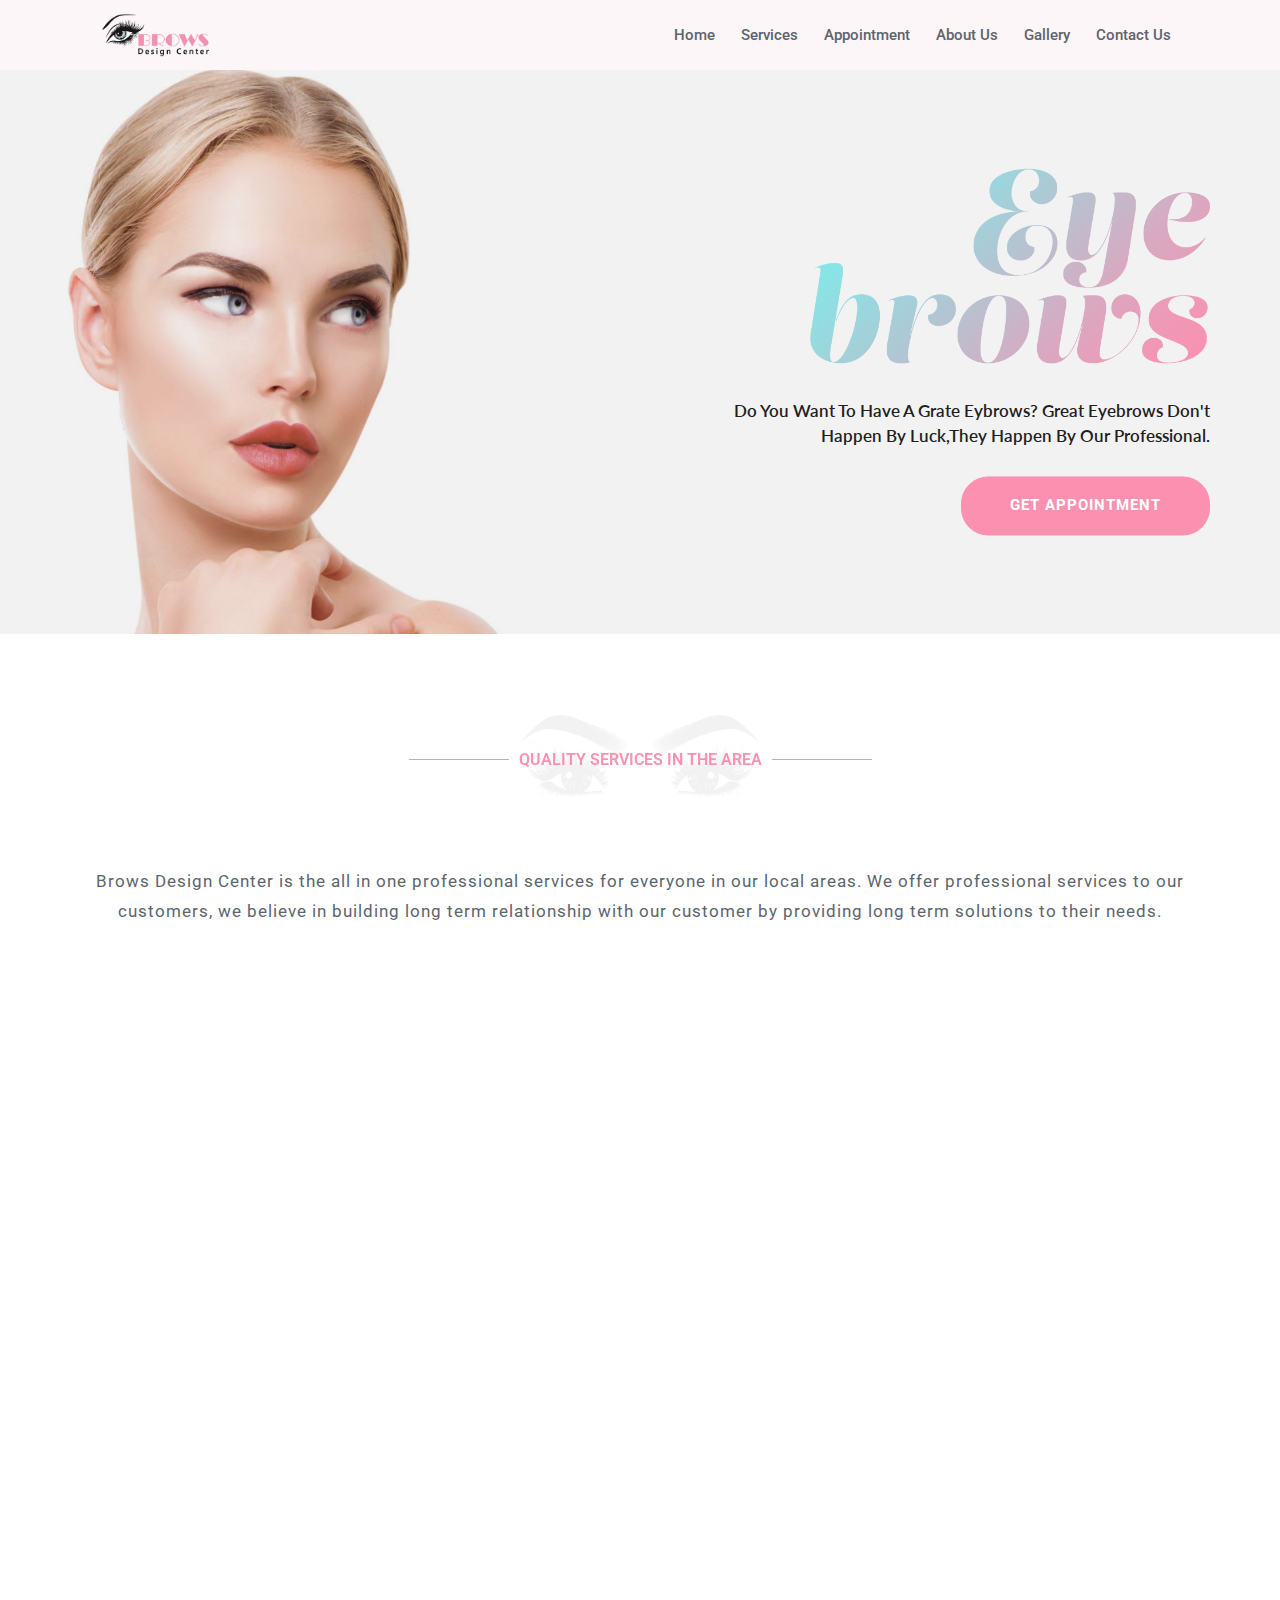
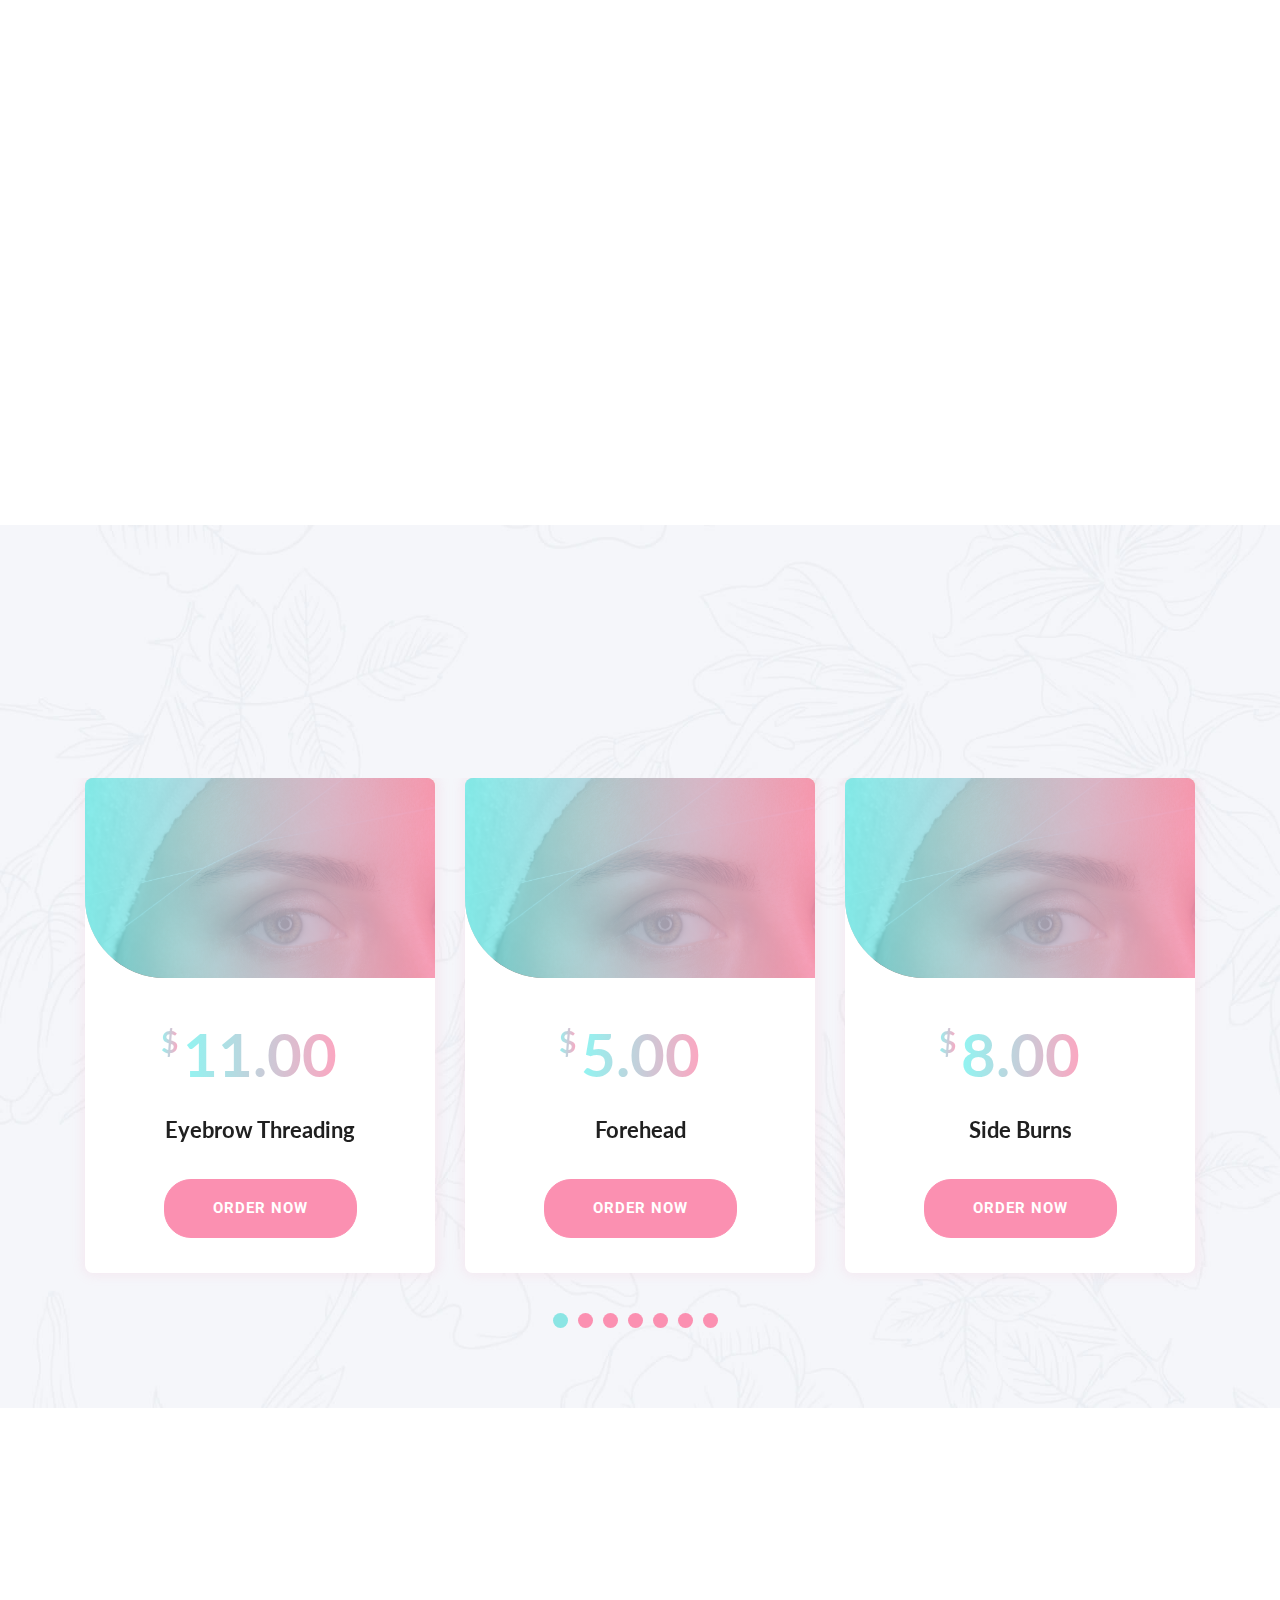
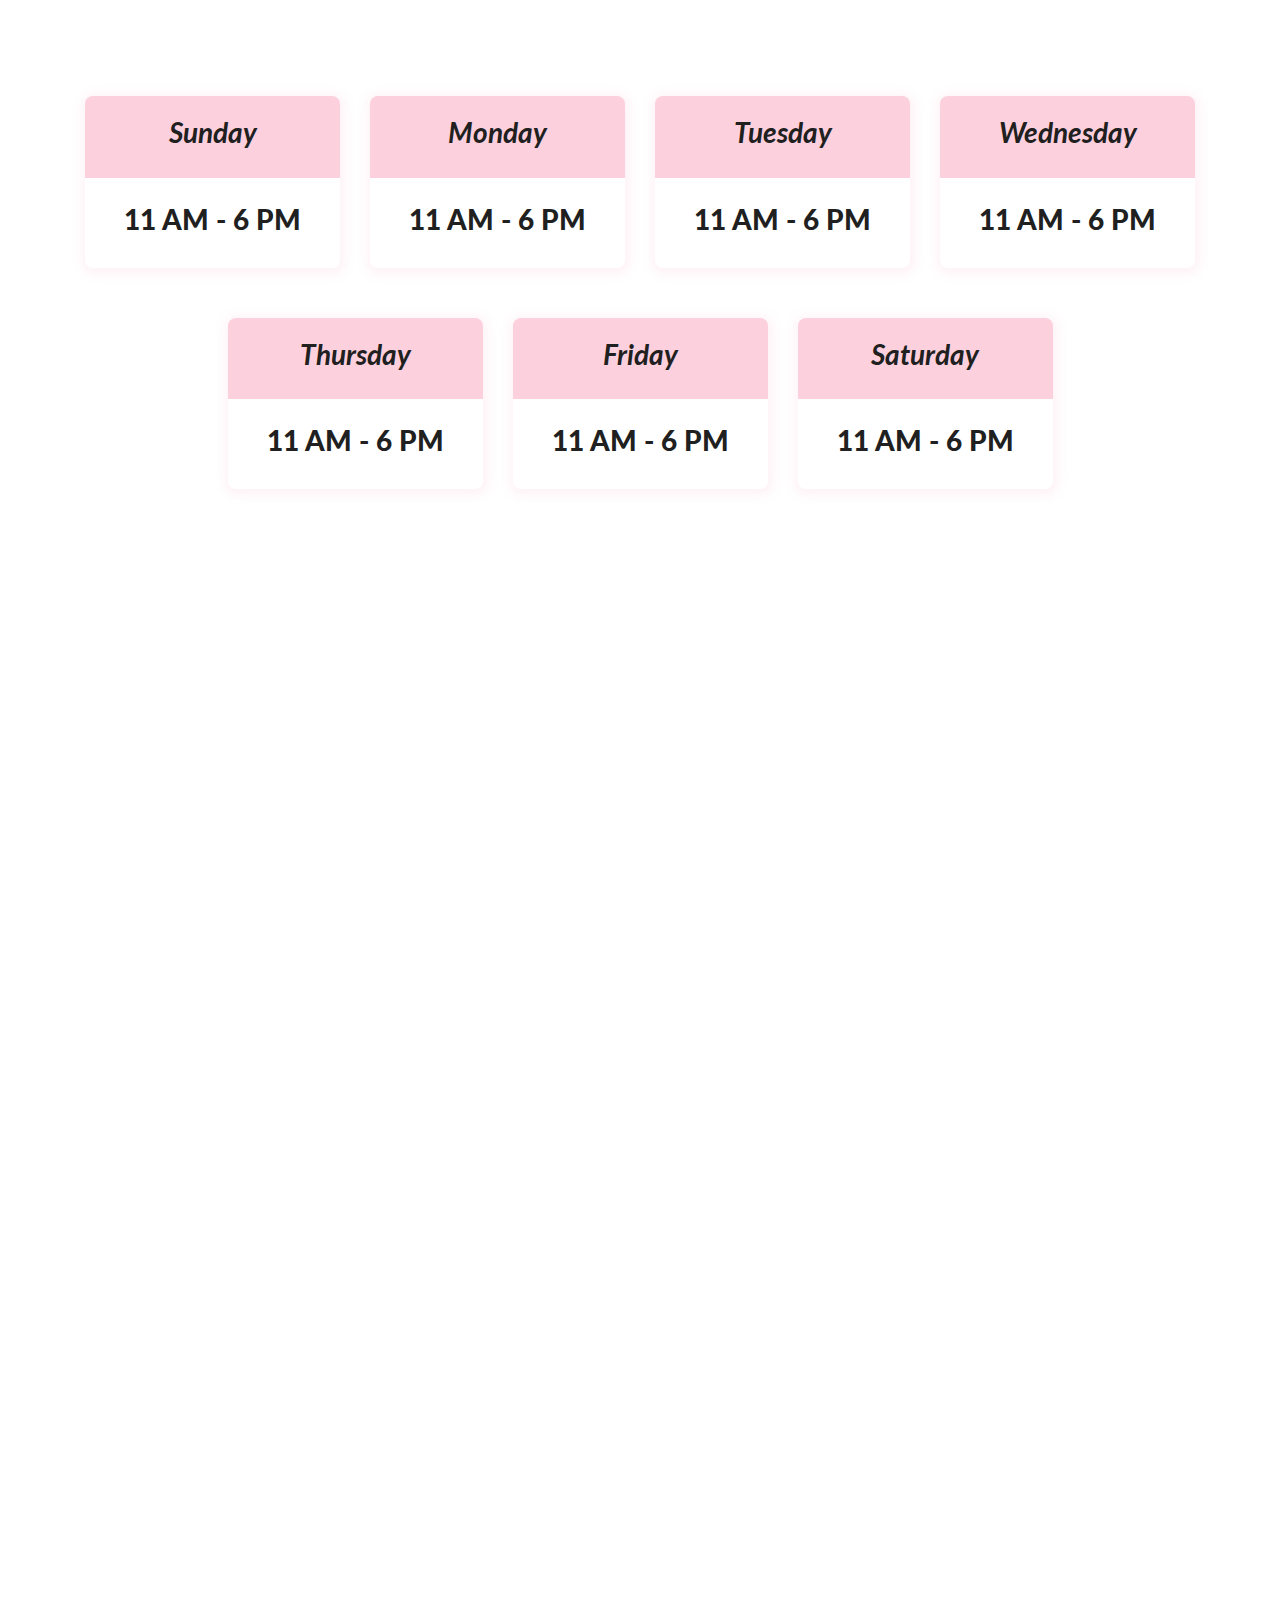
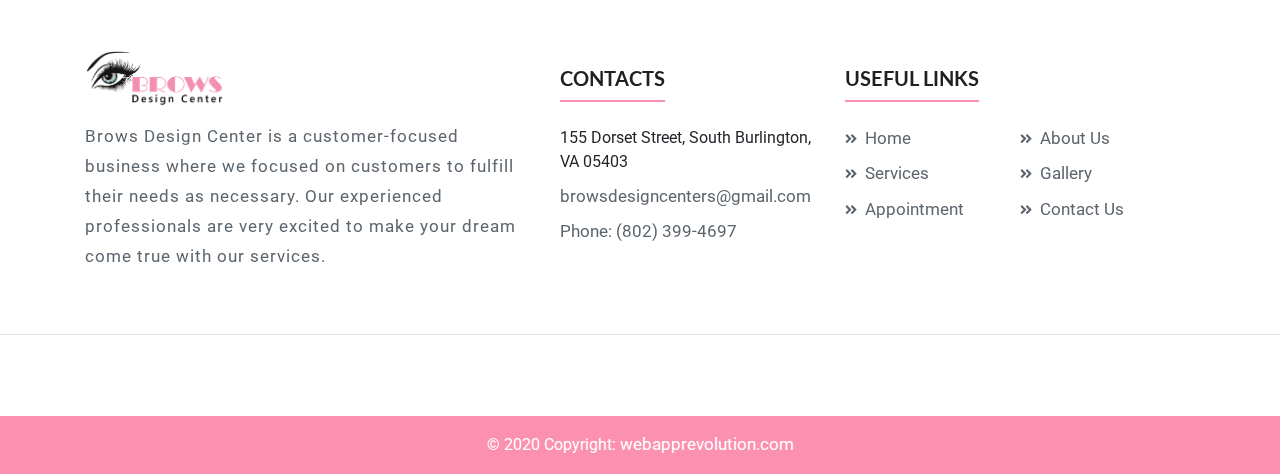
==== commit 81e8dd65: "change" ====
--- a/index.html
+++ b/index.html
@@ -72,7 +72,7 @@
     <img src="assets/img/banner-overly-img.png" alt="overly">
   </div>
   <div class="banner-des">
-    <h1>Do you want to have a grate eybrows? Great eyebrows don't happen by luck, <br/>they happen by our professional.</h1>
+    <h1>Do you want to have a grate eybrows? Great eyebrows don't happen by luck,they happen by our professional.</h1>
     <a href="contact.html" class="custom-btn">Get Appointment</a>
 
 
@@ -287,8 +287,6 @@
 </section>
 
 <!-- price section end -->
-
-
 <section class="store-hours section-padding-top">
   <div class="container">
               <div data-aos="fade-up" class="section-title">
--- a/assets/css/style.css
+++ b/assets/css/style.css
@@ -126,10 +126,12 @@
     max-width: 125px;
 }
 #home {
-    background: url(../img/home_01.jpg);
-    background-size: 100% 100%;
-    padding-bottom: 48%;
-    position: relative;
+       background: url(../img/home_01.jpg);
+       padding-bottom: 44%;
+       position: relative;
+       background-size: cover;
+       background-repeat: no-repeat;
+       height: 100%;
 }
 header {
     background-size: 100% 100%;
@@ -140,28 +142,28 @@
 }
 header#services{
     background: url(../img/Services.jpg);
-     background-position-x: right;
+         background-position-x: 40%;
     background-size: cover;
 }
 header#gallery {
     background: url(../img/gellary.jpg);
-    background-position-x: right;
+    background-position-x: 20%;
     background-size: cover;
 }
 header#aboutus{
   background: url(../img/about-us.jpg);
-    background-position-x: right;
+    background-position-x: 10%;
     background-size: cover;
 }
 header#contact{
   background: url(../img/contact-us.jpg);
-    background-position-x: right;
+        background-position: 20%;
     background-size: cover;
 }
 .navbar-bg {
-        /*background: #f7e4ea59;*/
-        background: #e9eaeba6;
-    position: absolute;
+    background: #f7e4ea59;
+    /* background: #e9eaeba6; */
+    position: static;
     width: 100%;
     top: 0;
     padding: 5px 0px;
@@ -207,7 +209,6 @@
 .banner-img-overly {
     position: absolute;
     right: 8.5%;
-    bottom: 0;
     top: 50%;
     transform: translateY(-50%);
     max-width: 700px;
@@ -221,7 +222,7 @@
 }
 
 .banner-img {
-    padding-bottom: 30px;
+    padding-bottom: 20px;
 }
 
 header:after {
@@ -260,10 +261,10 @@
 
 .banner-des h1 {
   padding-top: 15px;
-    padding-bottom: 40px;
-    font-size:17px;
-    font-weight: 600;
-    line-height: 25px;
+  padding-bottom: 20px;
+  font-size:17px;
+  font-weight: 600;
+  line-height: 25px;
 }
 /*header css end*/
 
--- a/assets/css/responsive.css
+++ b/assets/css/responsive.css
@@ -12,7 +12,7 @@
     max-width: 500px;
 }
 #home{
-    padding-bottom: 55%;
+    padding-bottom: 44%;
 } 
 a.navbar-brand img {
     width: 100%;
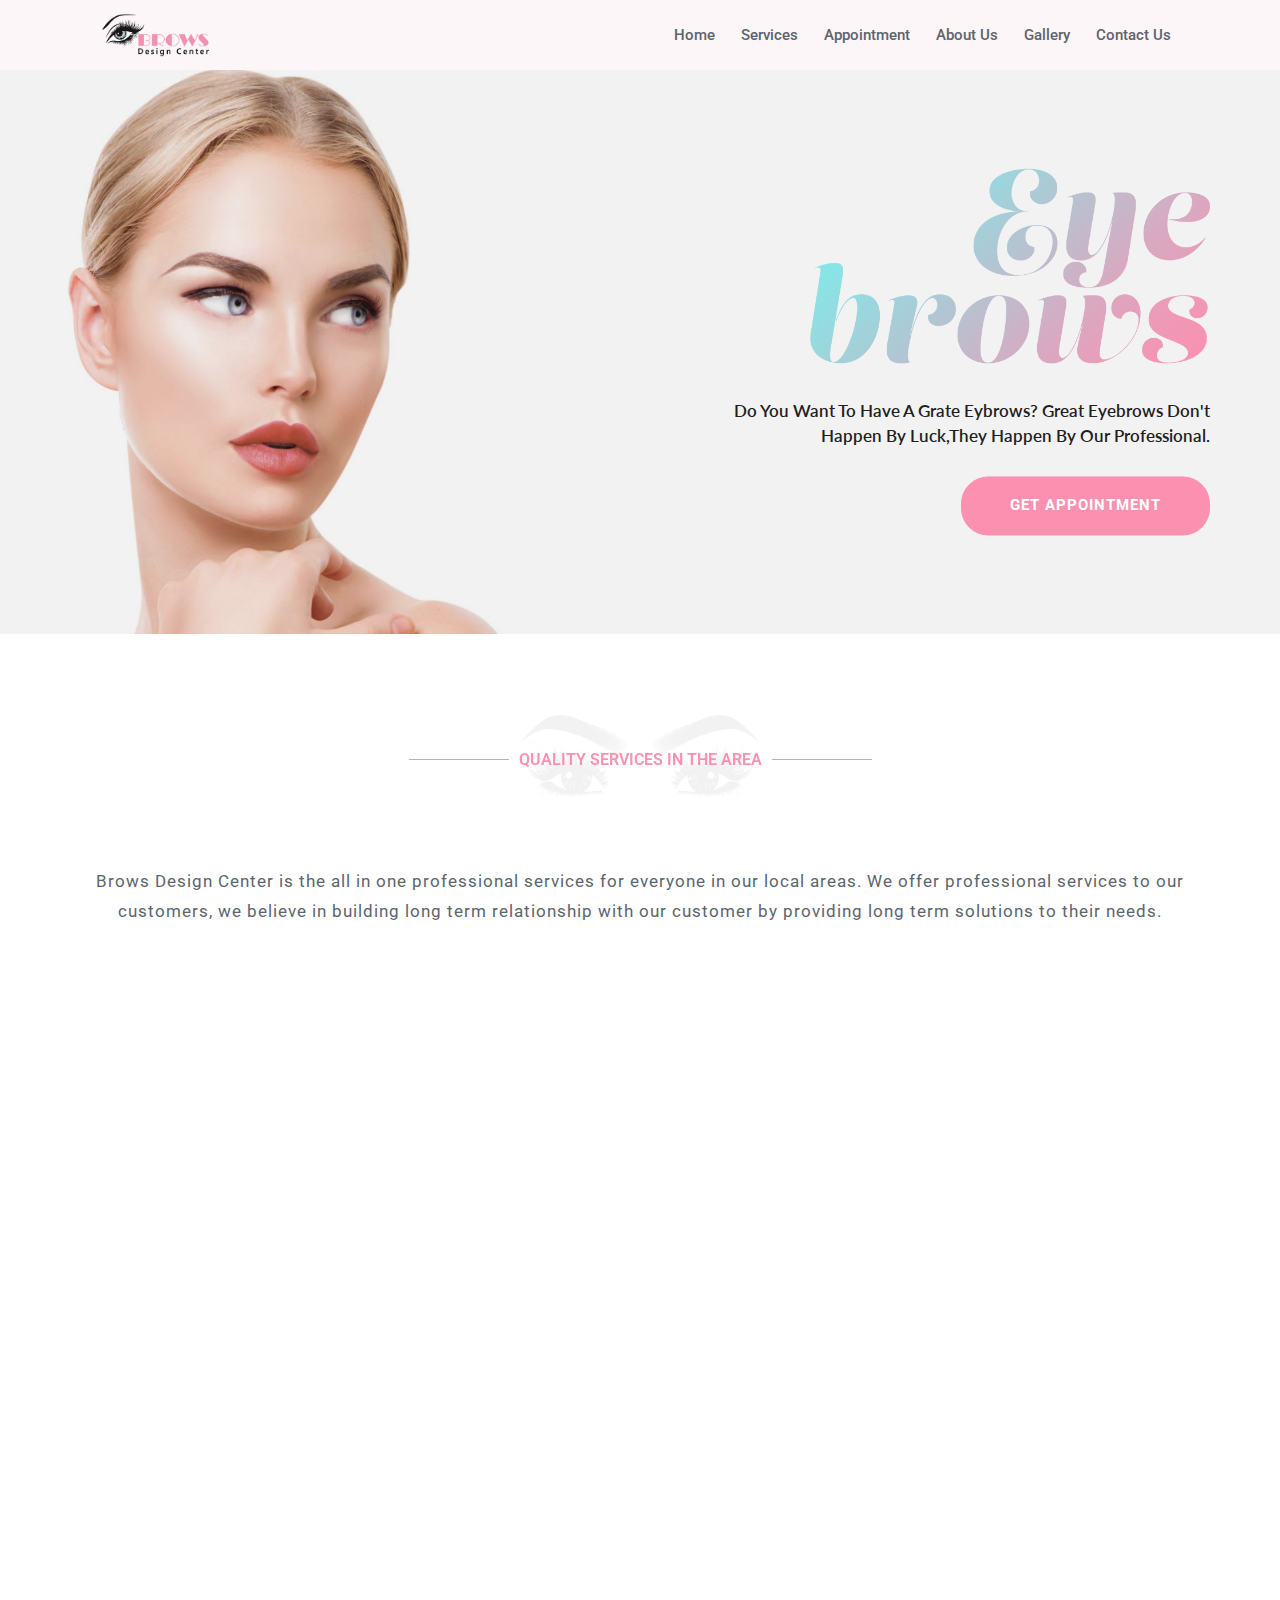
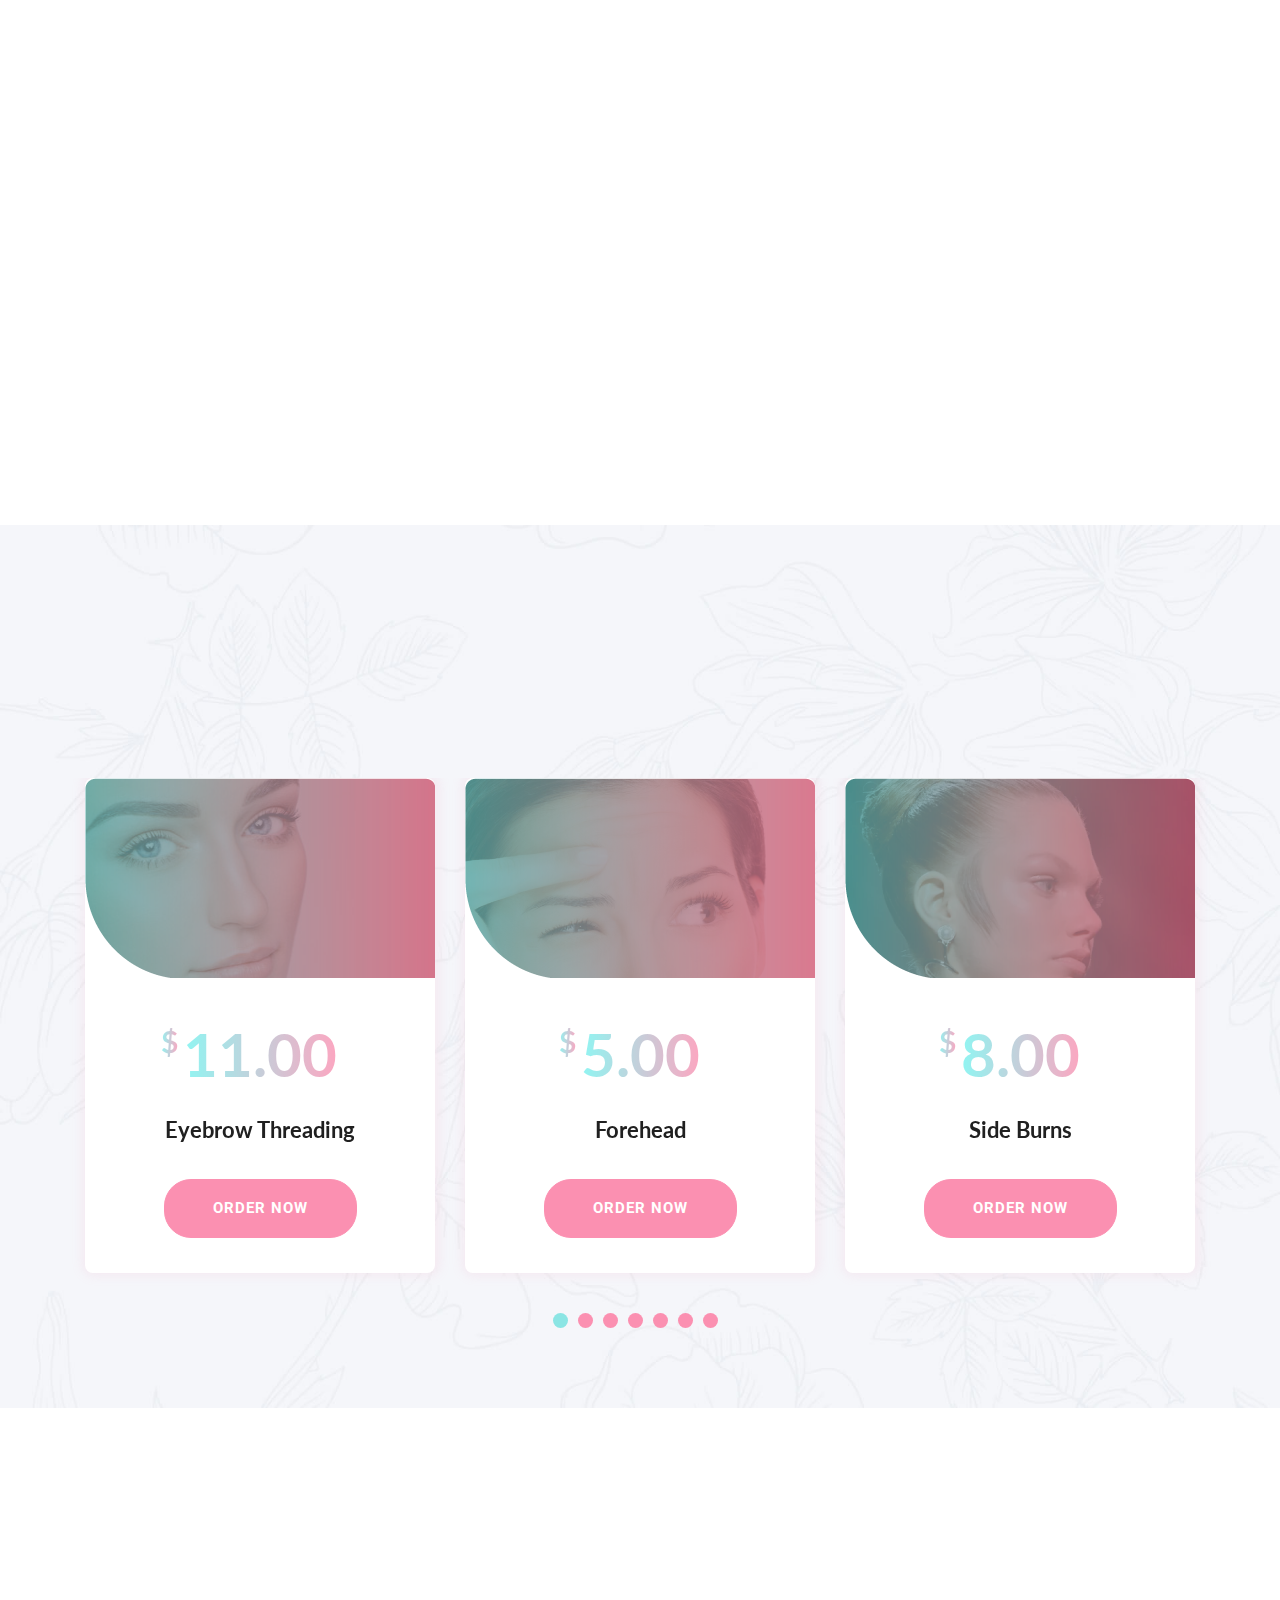
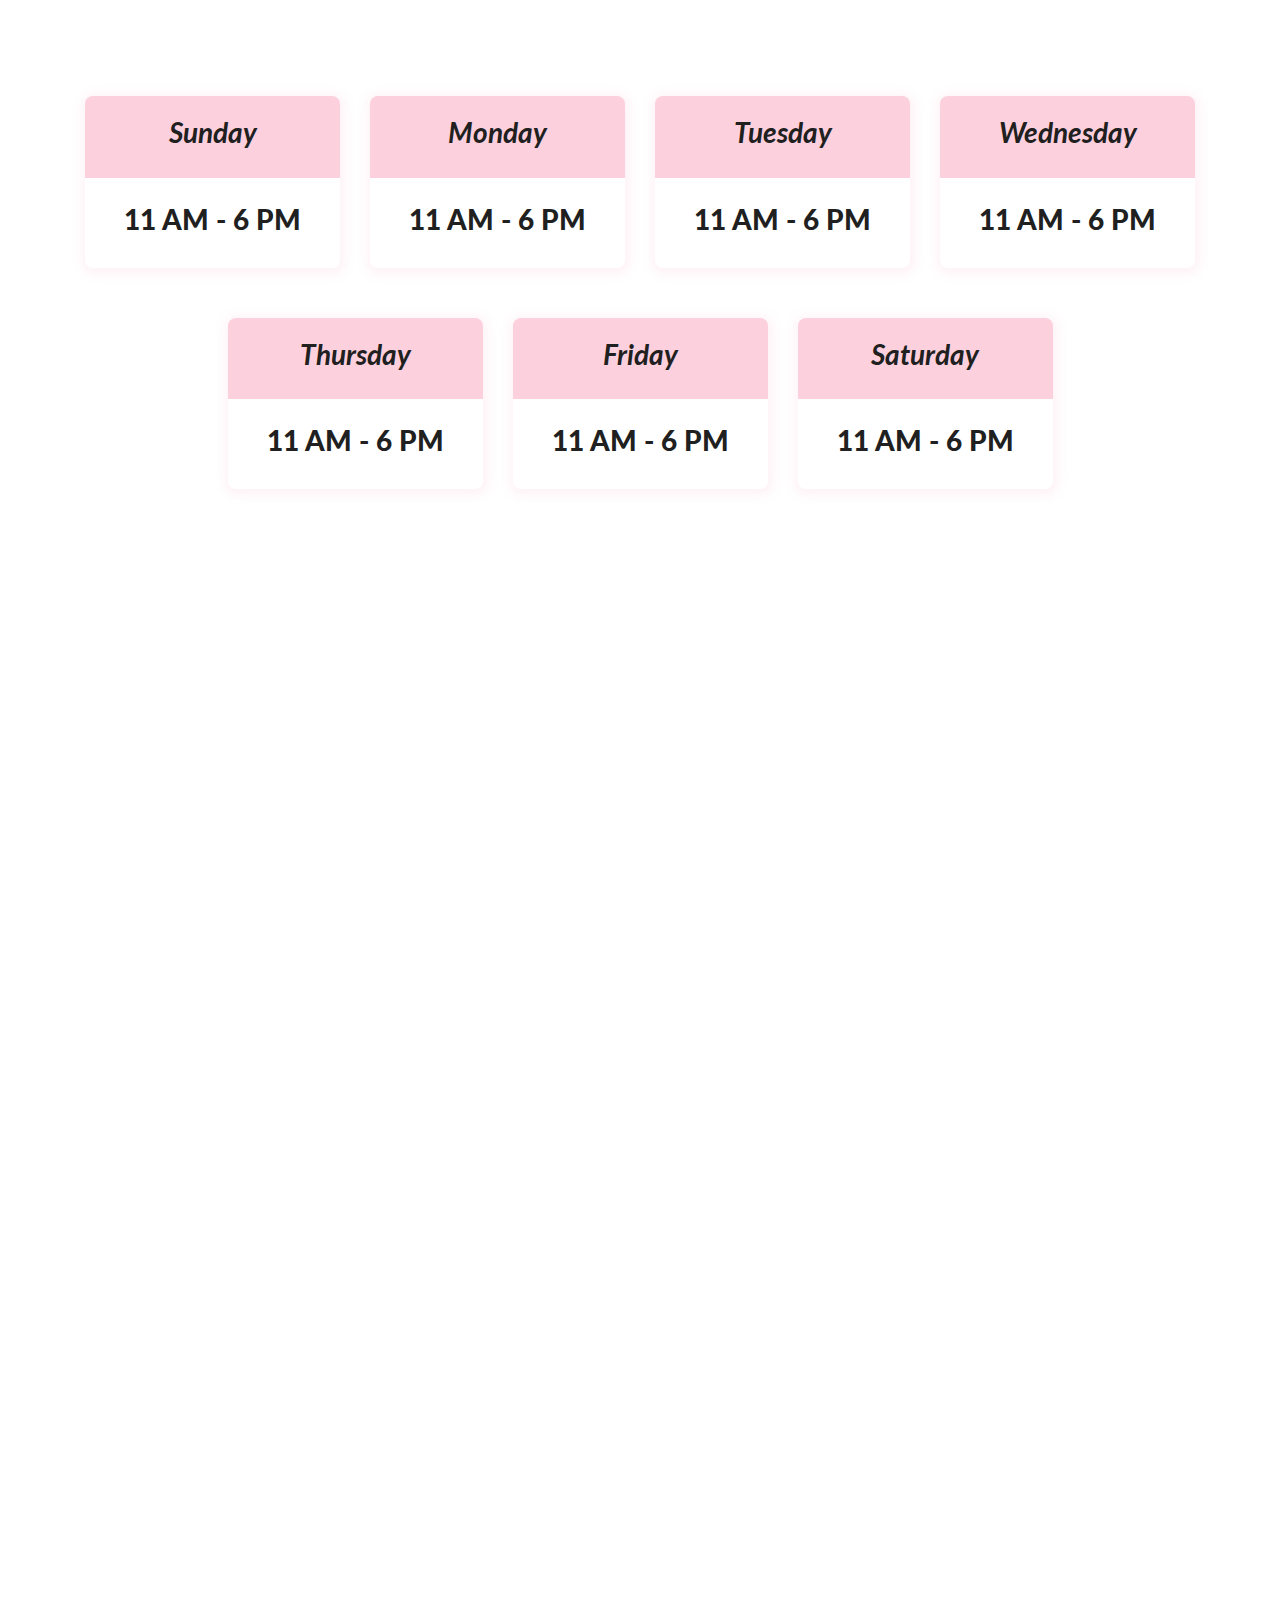
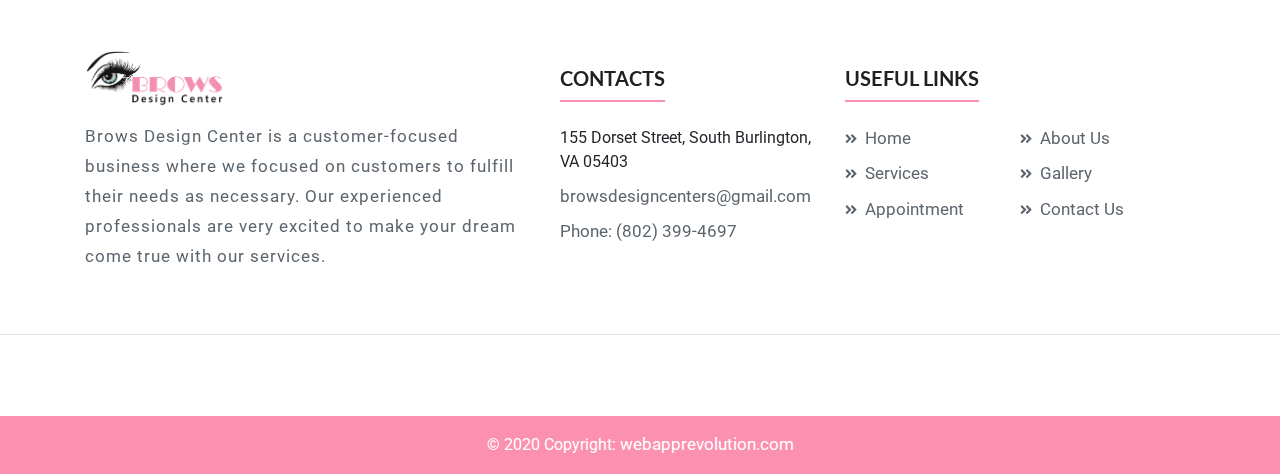
==== commit 5dc3a0d1: "price section img change" ====
--- a/index.html
+++ b/index.html
@@ -113,7 +113,7 @@
       <div class="col-md-6 col-lg-4">
         <div class="our-services-card" data-aos="fade-up">
           <div class="our-service-img">
-            <img src="assets/img/service1.png" alt="service">
+            <img src="assets/img/eyebrow.png" alt="service">
           </div>
           <div class="our-services-des">
             <h4>eyebrow threading</h4>
@@ -208,7 +208,7 @@
     <div class="col-4">
         <div class="price-card">
           <div class="product-img">
-            <img src="assets/img/price-card-1.jpg" alt="price">
+            <img src="assets/img/1.png" alt="price">
           </div>
             <h5>11.00</h5>
             <h6>Eyebrow Threading</h6>
@@ -218,7 +218,7 @@
         <div class="col-4">
         <div class="price-card">
           <div class="product-img">
-            <img src="assets/img/price-card-1.jpg" alt="price">
+            <img src="assets/img/3.png" alt="price">
           </div>
             <h5>5.00</h5>
             <h6>Forehead</h6>
@@ -228,7 +228,7 @@
         <div class="col-4">
         <div class="price-card">
           <div class="product-img">
-            <img src="assets/img/price-card-1.jpg" alt="price">
+            <img src="assets/img/2.png" alt="price">
           </div>
             <h5>8.00</h5>
             <h6>Side Burns</h6>
@@ -238,7 +238,7 @@
            <div class="col-4">
         <div class="price-card">
           <div class="product-img">
-            <img src="assets/img/price-card-1.jpg" alt="price">
+            <img src="assets/img/4.png" alt="price">
           </div>
             <h5>15.00</h5>
             <h6>Full side burns</h6>
@@ -248,7 +248,7 @@
       <div class="col-4">
         <div class="price-card">
           <div class="product-img">
-            <img src="assets/img/price-card-1.jpg" alt="price">
+            <img src="assets/img/5.png" alt="price">
           </div>
           <h5>7.00</h5>
           <h6>Chin</h6>
@@ -259,7 +259,7 @@
       <div class="col-4">
    <div class="price-card">
      <div class="product-img">
-       <img src="assets/img/price-card-1.jpg" alt="price">
+       <img src="assets/img/6.png" alt="price">
      </div>
        <h5>32.00</h5>
        <h6>Full face</h6>
@@ -270,7 +270,7 @@
  <div class="col-4">
     <div class="price-card">
       <div class="product-img">
-        <img src="assets/img/price-card-1.jpg" alt="price">
+        <img src="assets/img/8.png" alt="price">
       </div>
       <h5>8.00</h5>
       <h6>Neck</h6>
--- a/assets/css/style.css
+++ b/assets/css/style.css
@@ -423,15 +423,13 @@
 }
 
 .product-img {
-    border-bottom-left-radius: 80px;
-    /* border-bottom-right-radius: 80px; */
     overflow: hidden;
     position: relative;
     margin-bottom: 40px;
         max-height: 200px;
 }
 
-.product-img:after {
+/*.product-img:after {
     position: absolute;
     left: 0;
     content: "";
@@ -439,7 +437,7 @@
     background: linear-gradient(90deg, rgba(116,243,239, 0.8) 0%, rgba(251,144,177, 0.8)) no-repeat center;
     width: 100%;
     top:0;
-}
+}*/
 .slick-initialized .slick-slide {
     outline: none;
 }
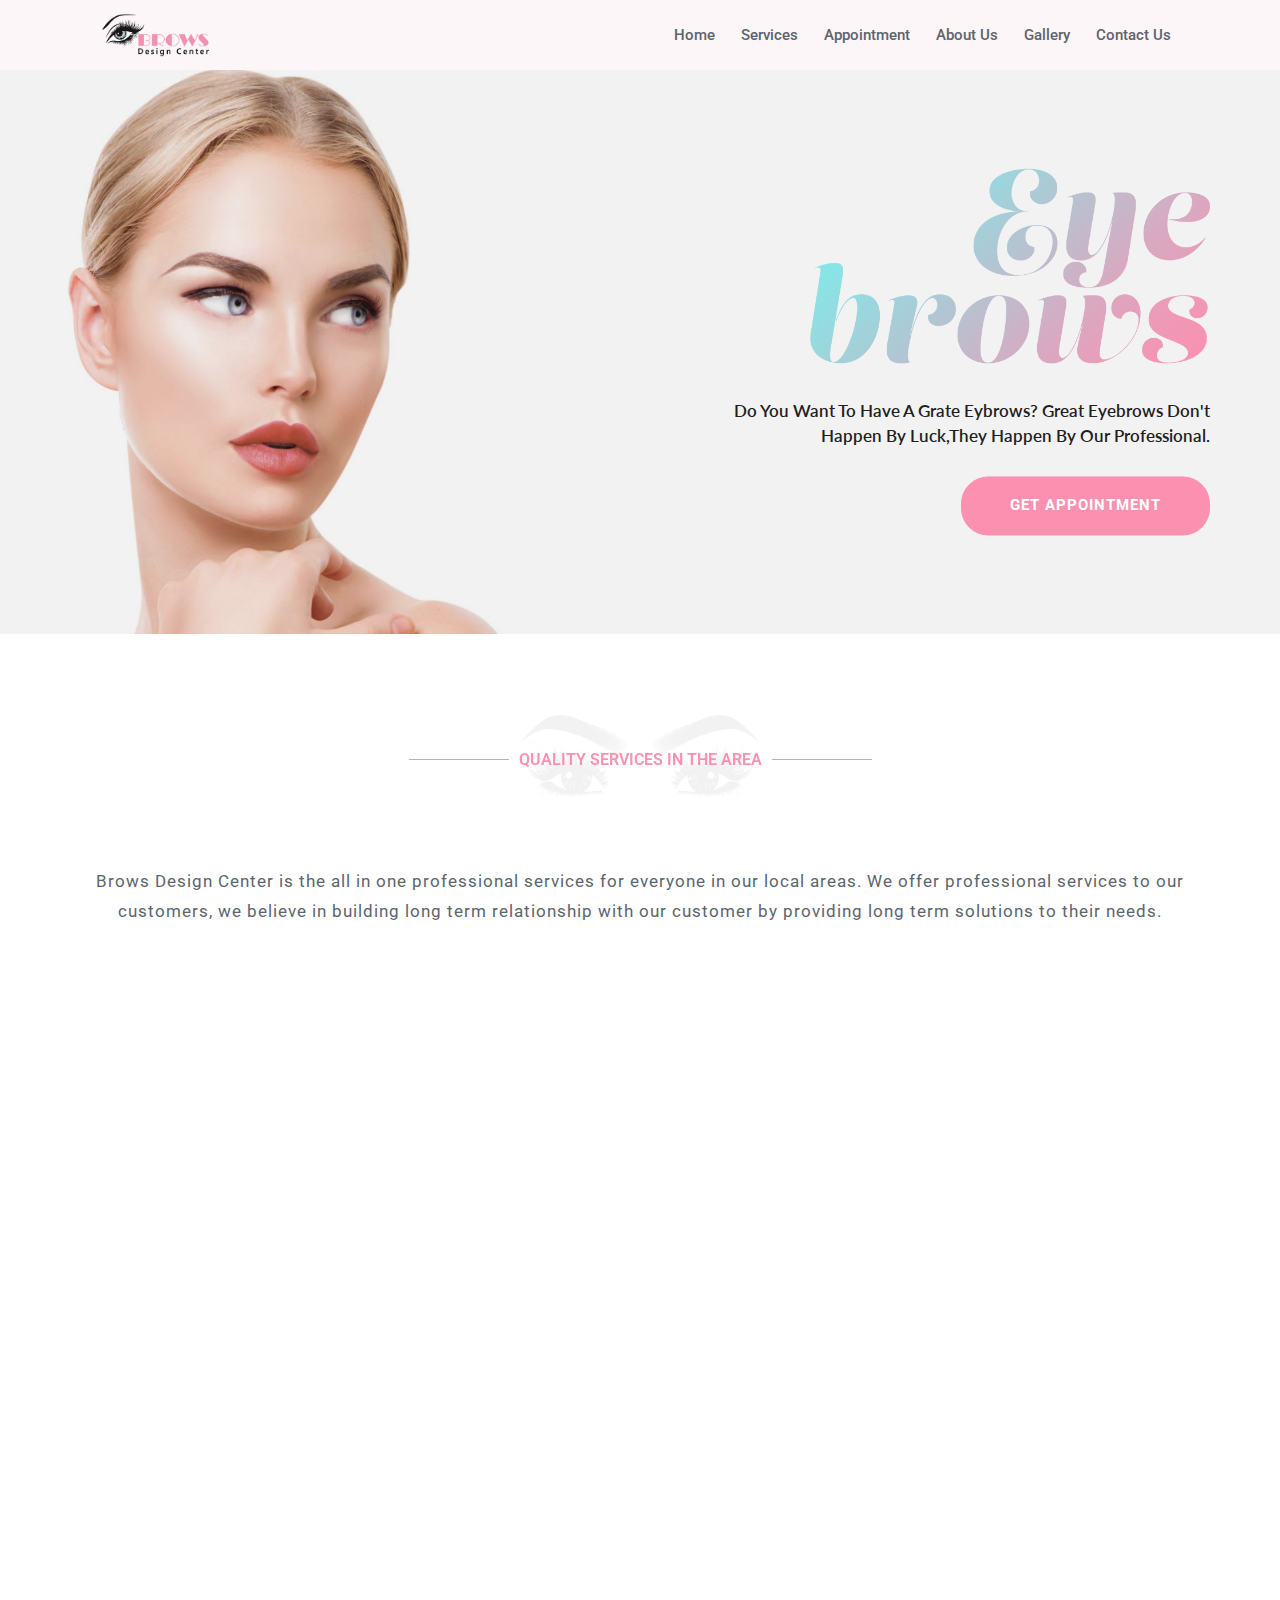
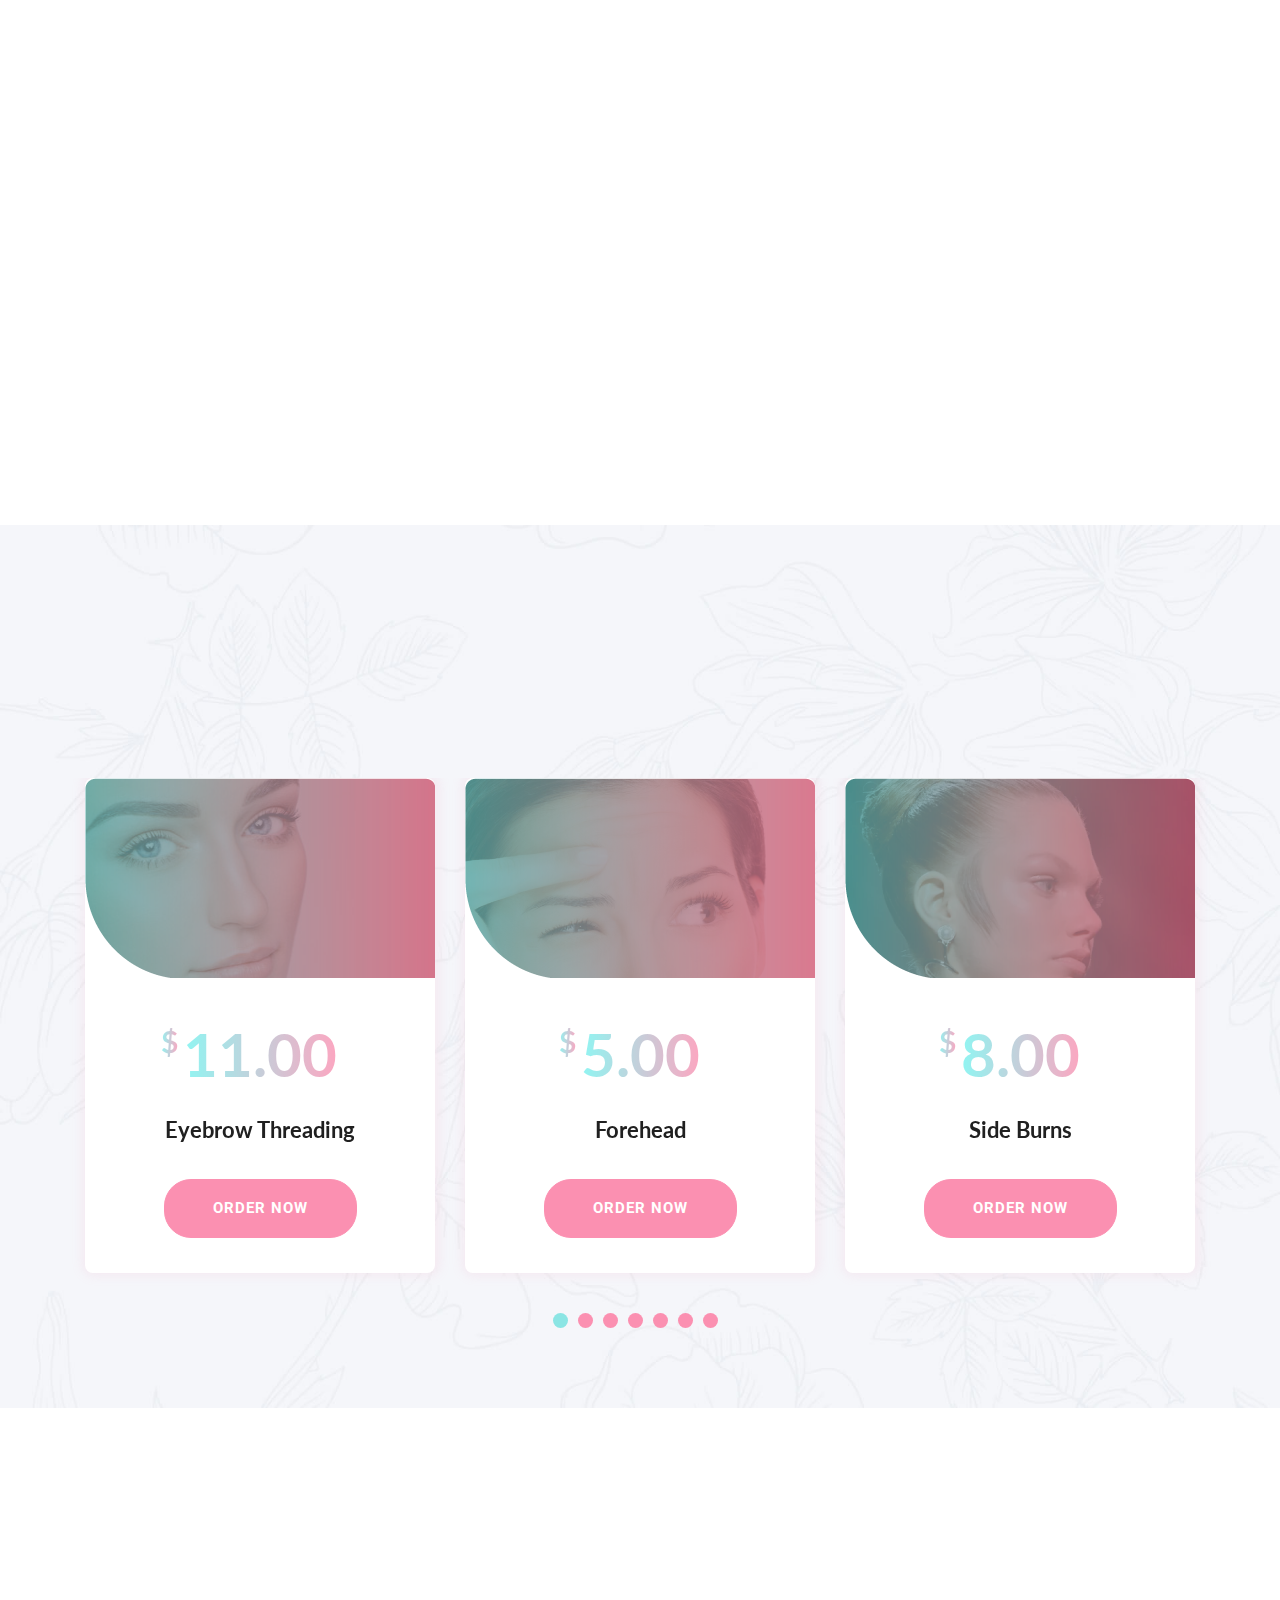
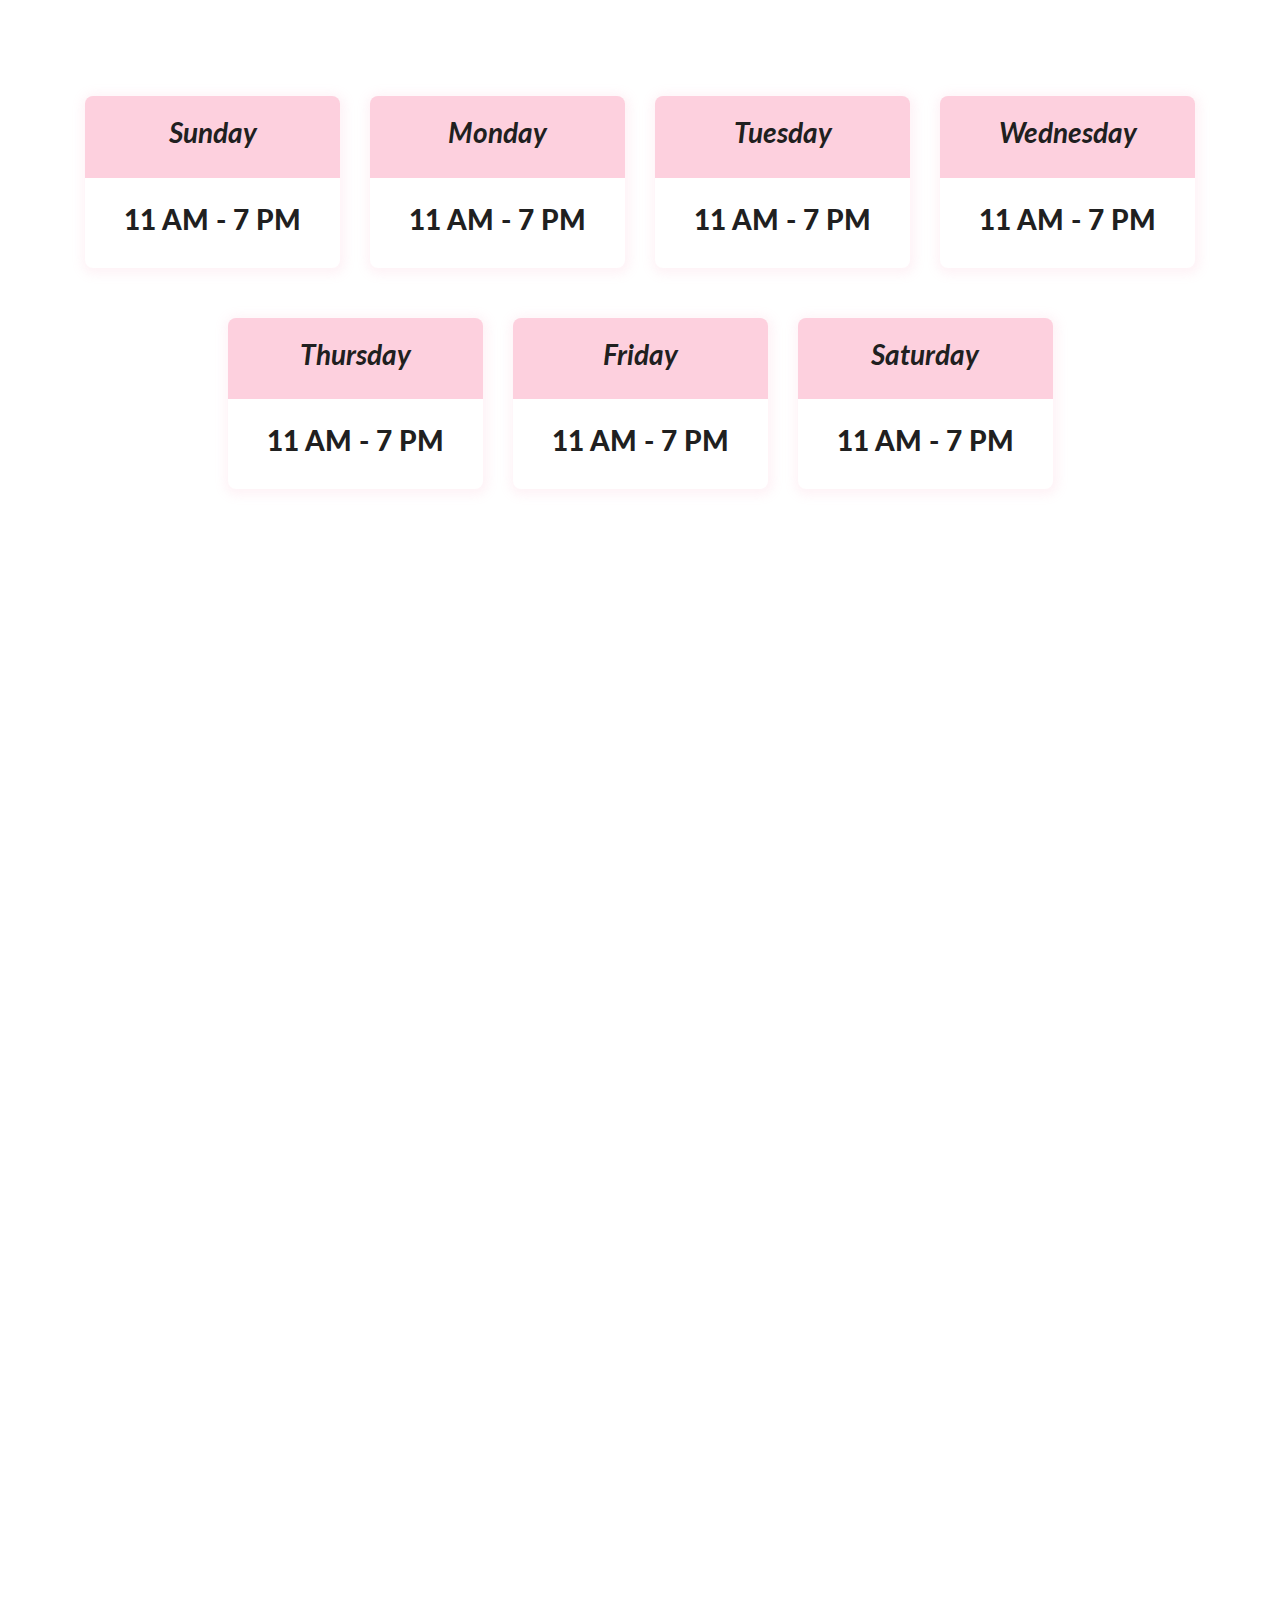
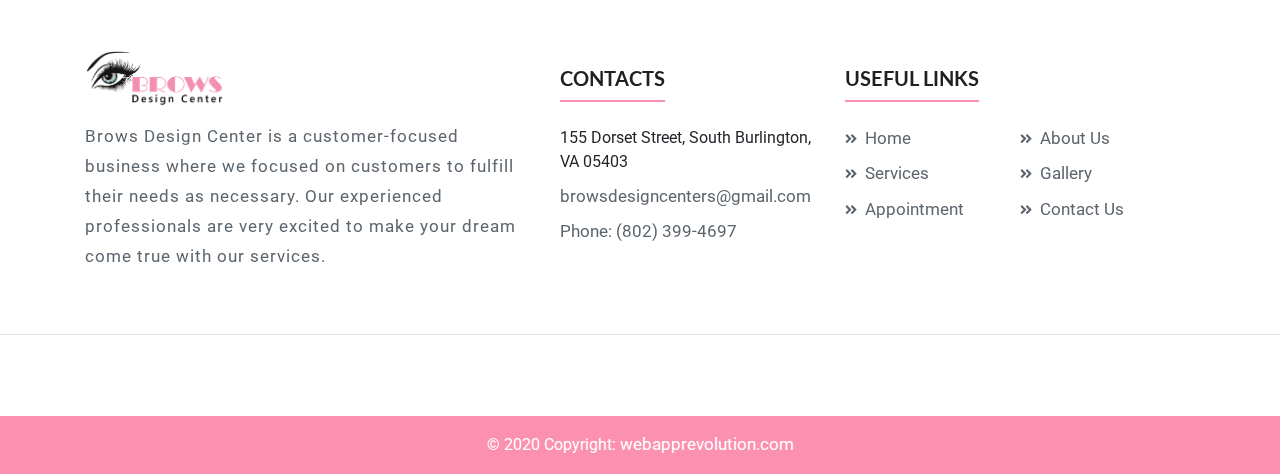
==== commit 61d6f605: "changes" ====
--- a/index.html
+++ b/index.html
@@ -138,7 +138,7 @@
          <div class="col-md-6 col-lg-4">
         <div class="our-services-card" data-aos="fade-up">
           <div class="our-service-img">
-            <img src="assets/img/service3.png" alt="service">
+            <img src="assets/img/facial.png" alt="service">
           </div>
           <div class="our-services-des">
             <h4>forehead</h4>
@@ -301,7 +301,7 @@
             <h4>Sunday</h4>
           </div>
           <div class="time">
-            <h5>11 AM - 6 PM</h5>
+            <h5>11 AM - 7 PM</h5>
             <!-- <p>Sunday</p> -->
           </div>
         </div>
@@ -312,7 +312,7 @@
             <h4>Monday</h4>
           </div>
           <div class="time">
-            <h5>11 AM - 6 PM</h5>
+            <h5>11 AM - 7 PM</h5>
             <!-- <p>Monday</p> -->
           </div>
         </div>
@@ -323,7 +323,7 @@
             <h4>Tuesday</h4>
           </div>
           <div class="time">
-            <h5>11 AM - 6 PM</h5>
+            <h5>11 AM - 7 PM</h5>
             <!-- <p>Tuesday</p> -->
           </div>
         </div>
@@ -334,7 +334,7 @@
             <h4>Wednesday</h4>
           </div>
           <div class="time">
-            <h5>11 AM - 6 PM</h5>
+            <h5>11 AM - 7 PM</h5>
             <!-- <p>Wednesday</p> -->
           </div>
         </div>
@@ -345,7 +345,7 @@
             <h4>Thursday</h4>
           </div>
           <div class="time">
-            <h5>11 AM - 6 PM</h5>
+            <h5>11 AM - 7 PM</h5>
             <!-- <p>Thursday</p> -->
           </div>
         </div>
@@ -356,7 +356,7 @@
             <h4>Friday</h4>
           </div>
           <div class="time">
-            <h5>11 AM - 6 PM</h5>
+            <h5>11 AM - 7 PM</h5>
             <!-- <p>Friday</p> -->
           </div>
         </div>
@@ -367,7 +367,7 @@
             <h4>Saturday</h4>
           </div>
           <div class="time">
-            <h5>11 AM - 6 PM</h5>
+            <h5>11 AM - 7 PM</h5>
             <!-- <p>Saturday</p> -->
           </div>
         </div>
@@ -605,7 +605,7 @@
   <ul class="list-unstyled list-inline text-center">
     <li class="list-inline-item" data-aos="zoom-in">
       <a href="" class="btn-floating btn-fb ">
-        <i class="fab fa-facebook-f"></i>
+        <i class="fab fa-facebook-f" target="_blank"></i>
       </a>
     </li>
     <li class="list-inline-item" data-aos="zoom-in">
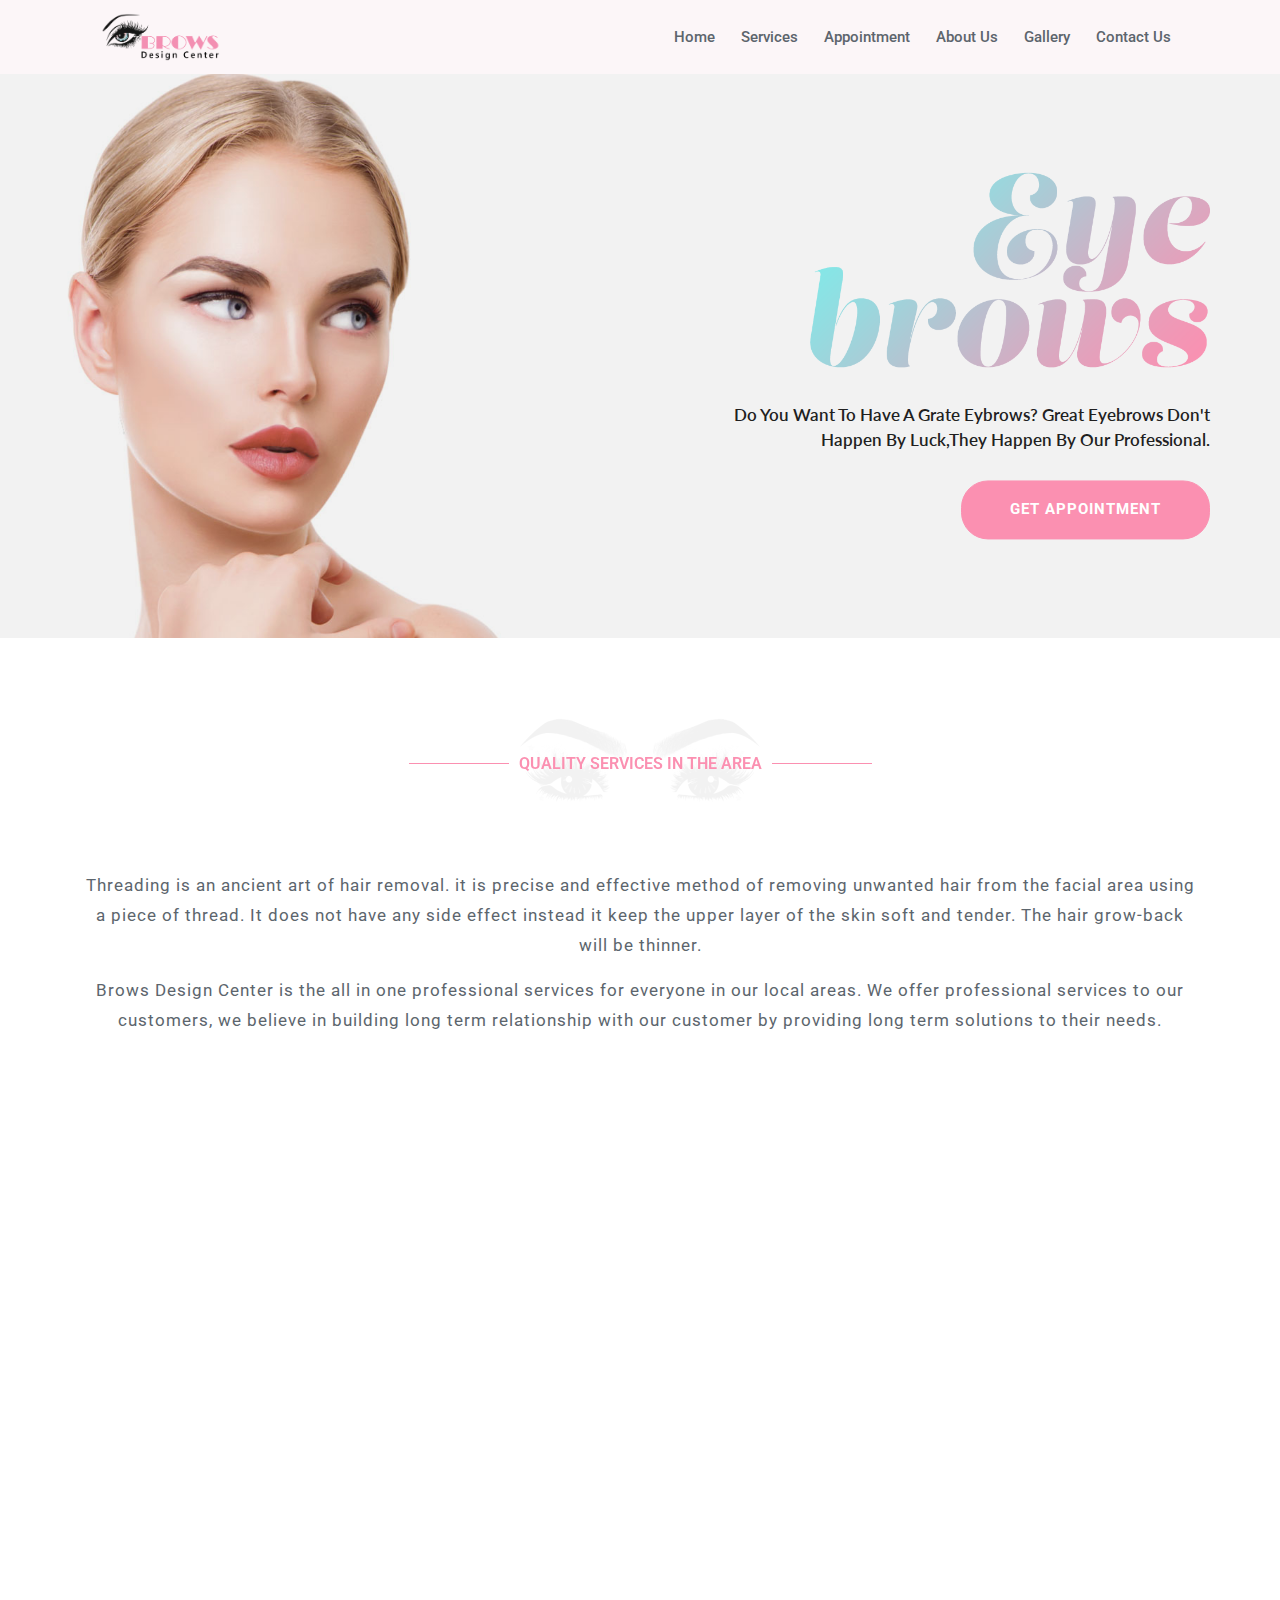
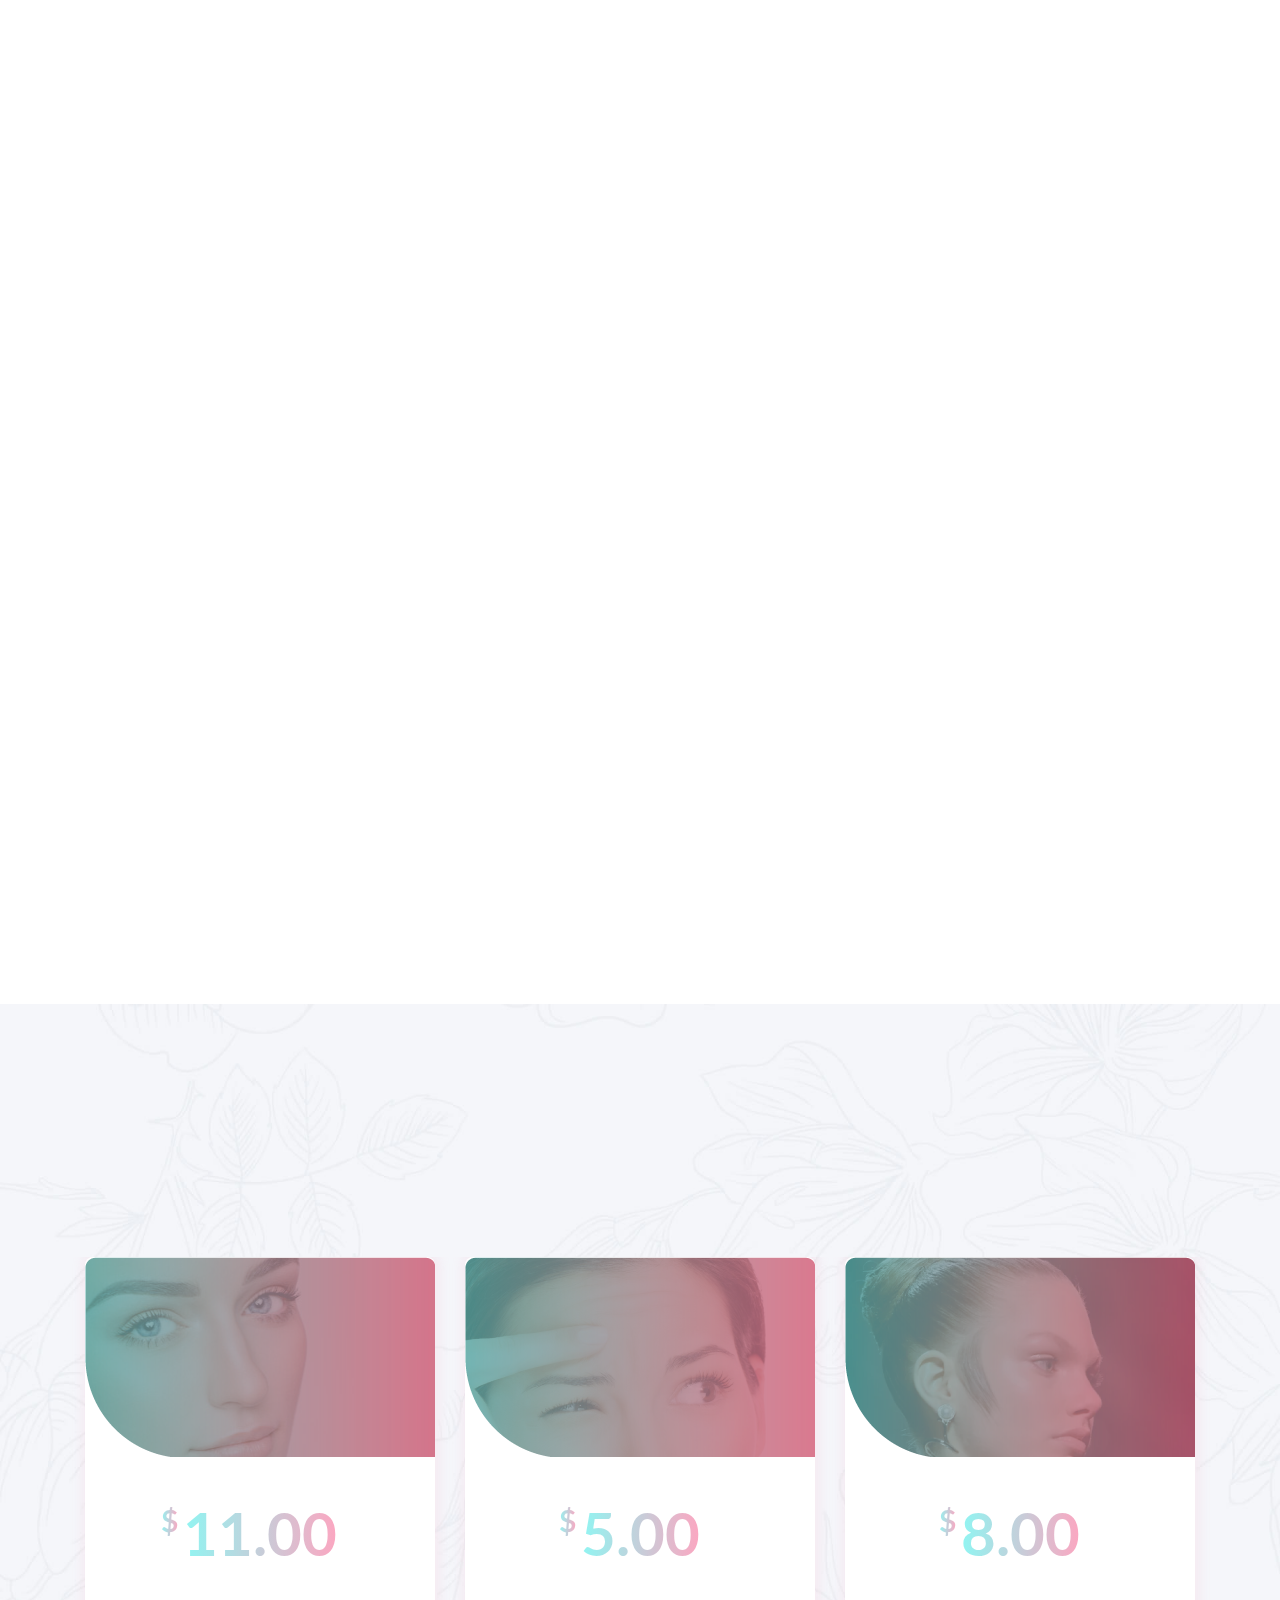
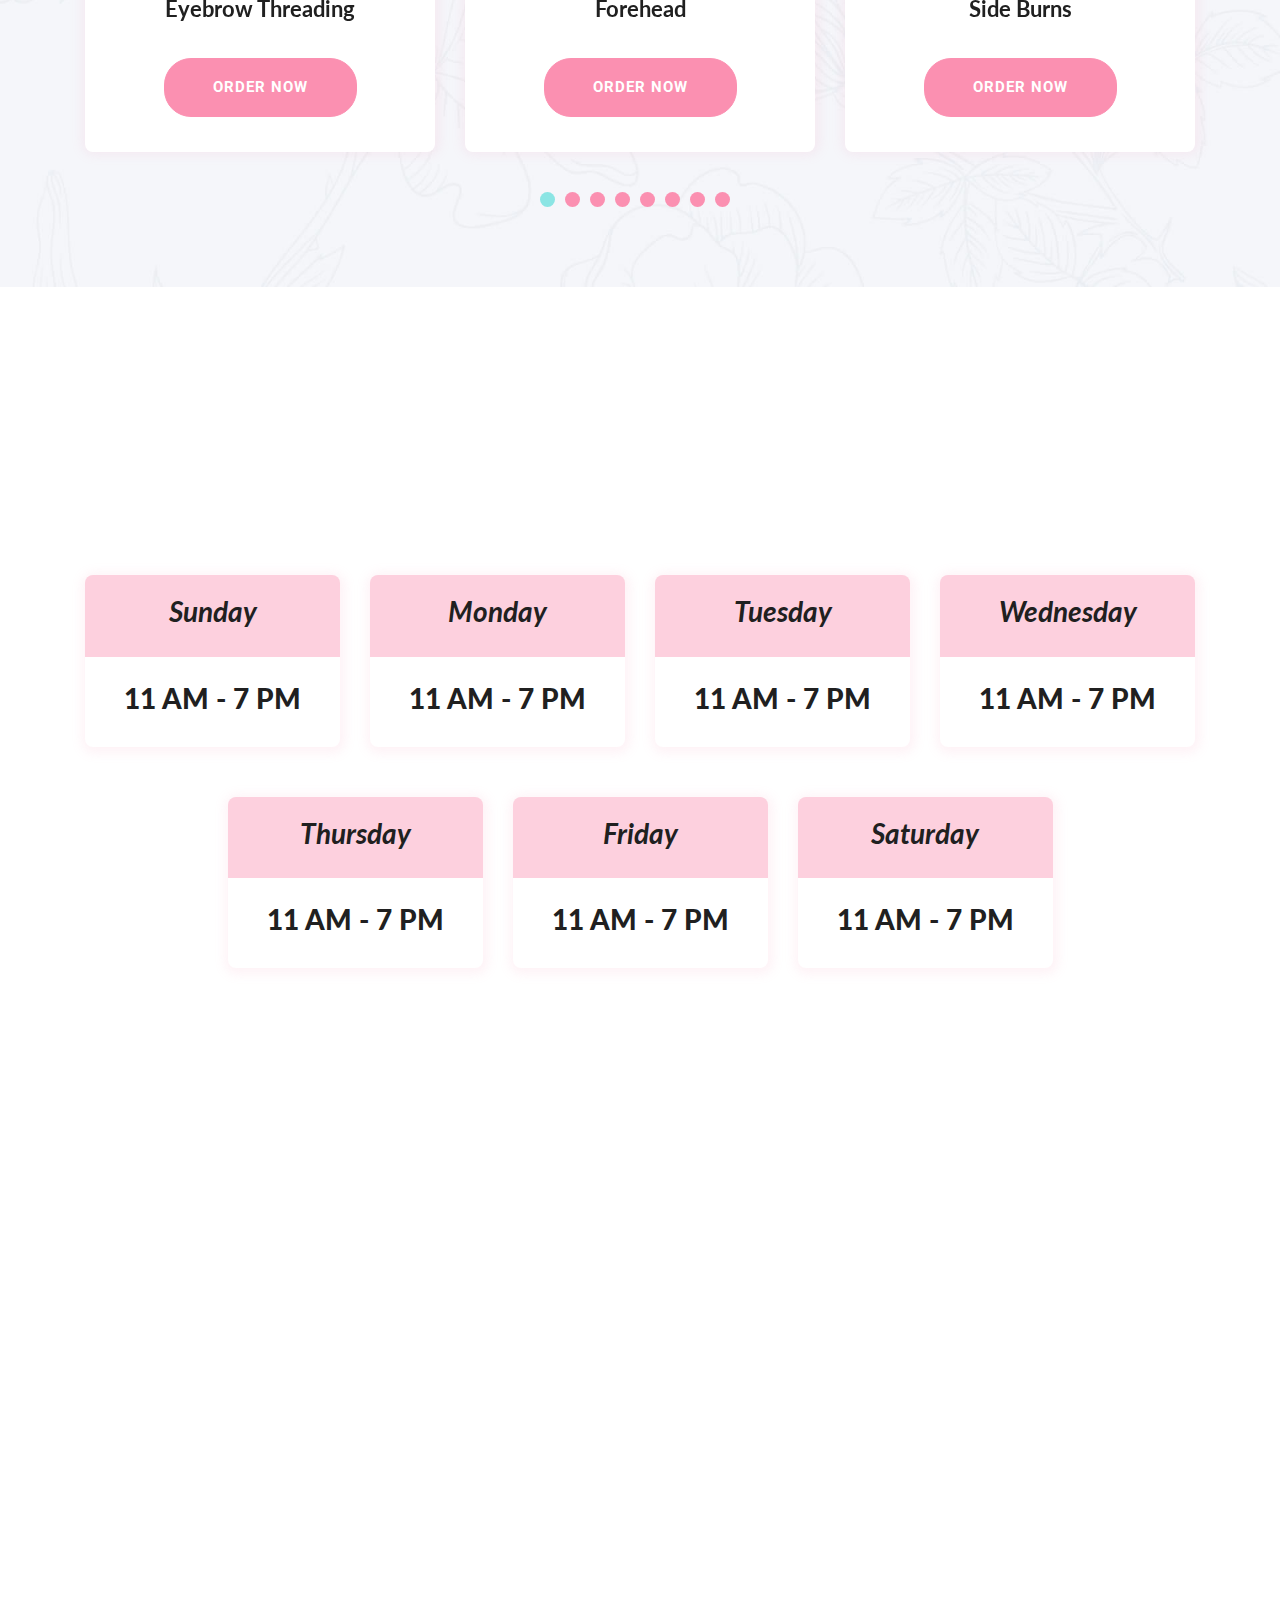
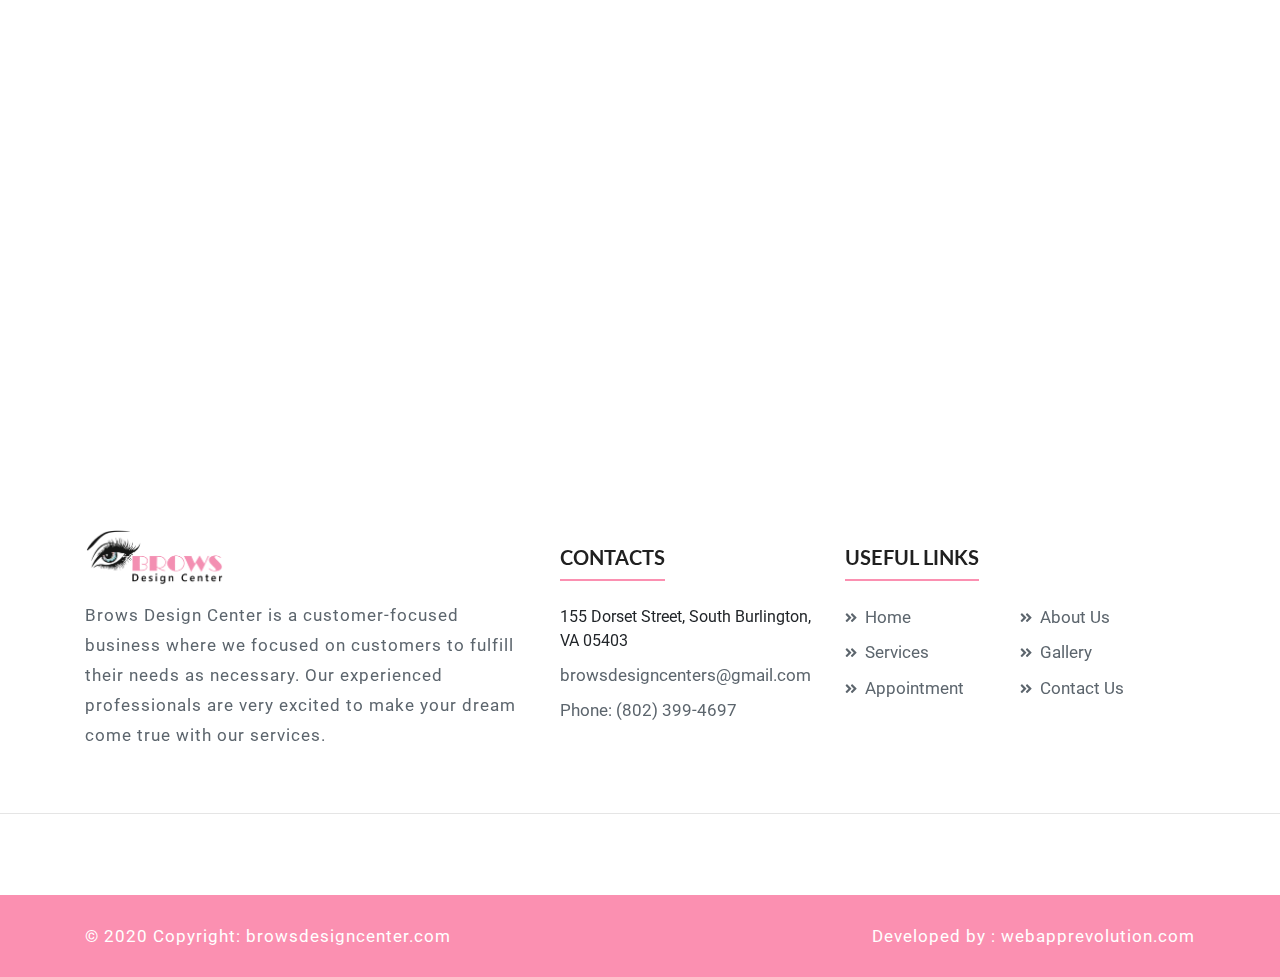
==== commit 5c932b65: "final changes" ====
--- a/index.html
+++ b/index.html
@@ -72,6 +72,7 @@
     <img src="assets/img/banner-overly-img.png" alt="overly">
   </div>
   <div class="banner-des">
+
     <h1>Do you want to have a grate eybrows? Great eyebrows don't happen by luck,they happen by our professional.</h1>
     <a href="contact.html" class="custom-btn">Get Appointment</a>
 
@@ -90,6 +91,7 @@
       <h2 data-aos="fade-up">Welcome to Brows Design Center</h2>
     </div>
     <div class="about-us-des text-center">
+          <p>Threading is an ancient art of hair removal. it is precise and effective method of removing unwanted hair from the facial area using a piece of thread. It does not have any side effect instead it keep the upper layer of the skin soft and tender. The hair grow-back will be thinner.</p>
       <p>Brows Design Center is the all in one professional services for everyone in our local areas. We offer professional services to our customers,
         we believe in building long term relationship with our customer by providing long term solutions to their needs.</p>
       <a data-aos="fade-up" href="about-us.html" class="custom-btn mt-4">Learn more</a>
@@ -109,7 +111,7 @@
       <p>Our Services.</p>
     </div>
 
-    <div class="row">
+    <div class="row justify-content-center">
       <div class="col-md-6 col-lg-4">
         <div class="our-services-card" data-aos="fade-up">
           <div class="our-service-img">
@@ -117,7 +119,7 @@
           </div>
           <div class="our-services-des">
             <h4>eyebrow threading</h4>
-            <p>Our eyebrows threading professionals make your eyebrows look pretty, with chemical-free and walk-in services with quick service times.</p>
+            <p>Our eyebrows threading professionals have 15 years of experienced make your eyebrows look pretty, with chemical-free and walk-in services with quick service times.</p>
           </div>
         </div>
       </div>
@@ -130,7 +132,7 @@
           <div class="our-services-des">
             <h4>side burns</h4>
             <p>If you are tired of growing sideburns on your face, then do not worries we get you covered in our services.
-              Our professional will provides solutions to all of your worries. </p>
+              Our 15 years experienced professionals will provides solutions to all of your worries. </p>
           </div>
         </div>
       </div>
@@ -142,7 +144,7 @@
           </div>
           <div class="our-services-des">
             <h4>forehead</h4>
-            <p>Our experienced professional will take care of your forehead hair problems.
+            <p>Our experienced professionals will take care of your forehead hair problems.
                 Handover all of your hair growth problems to our professional and they will take care of it at your convenience.</p>
           </div>
         </div>
@@ -163,7 +165,7 @@
          <div class="col-md-6 col-lg-4">
         <div class="our-services-card" data-aos="fade-up">
           <div class="our-service-img">
-            <img src="assets/img/service2.png" alt="service">
+            <img src="assets/img/makup.png" alt="service">
           </div>
           <div class="our-services-des">
             <h4>upper-lips</h4>
@@ -185,6 +187,20 @@
           </div>
         </div>
       </div>
+
+        <div class="col-md-6 col-lg-4">
+        <div class="our-services-card" data-aos="fade-up">
+          <div class="our-service-img">
+            <img src="assets/img/service2.png" alt="service">
+          </div>
+          <div class="our-services-des">
+            <h4>Neck </h4>
+            <p>Our neck services provide you with removing neck hair without using any chemicals.
+               Our experienced professionals are very good at providing services in customer conveniences. </p>
+          </div>
+        </div>
+      </div>
+
     </div>
 
   </div>
@@ -248,7 +264,7 @@
       <div class="col-4">
         <div class="price-card">
           <div class="product-img">
-            <img src="assets/img/5.png" alt="price">
+            <img src="assets/img/6.png" alt="price">
           </div>
           <h5>7.00</h5>
           <h6>Chin</h6>
@@ -259,7 +275,7 @@
       <div class="col-4">
    <div class="price-card">
      <div class="product-img">
-       <img src="assets/img/6.png" alt="price">
+       <img src="assets/img/7.png" alt="price">
      </div>
        <h5>32.00</h5>
        <h6>Full face</h6>
@@ -278,6 +294,16 @@
     </div>
 </div>
 
+ <div class="col-4">
+    <div class="price-card">
+      <div class="product-img">
+        <img src="assets/img/5.png" alt="price">
+      </div>
+      <h5>6.00</h5>
+      <h6>Upper-Lips</h6>
+      <a href="" class="custom-btn">Order Now</a>
+    </div>
+</div>
 
 </div>
 
@@ -604,8 +630,8 @@
   <!-- Social buttons -->
   <ul class="list-unstyled list-inline text-center">
     <li class="list-inline-item" data-aos="zoom-in">
-      <a href="" class="btn-floating btn-fb ">
-        <i class="fab fa-facebook-f" target="_blank"></i>
+      <a target="_blank" href="https://www.facebook.com/Brows-design-center-111046897382714" class="btn-floating btn-fb ">
+        <i class="fab fa-facebook-f" ></i>
       </a>
     </li>
     <li class="list-inline-item" data-aos="zoom-in">
@@ -613,22 +639,35 @@
         <i class="fab fa-twitter"> </i>
       </a>
     </li>
-    <li class="list-inline-item" data-aos="zoom-in">
-      <a href="" class="btn-floating btn-li ">
-        <i class="fab fa-linkedin-in"> </i>
+        <li class="list-inline-item" data-aos="zoom-in">
+      <a href="" class="btn-floating btn-instagram ">
+        <i class="fab fa-instagram"></i>
       </a>
     </li>
     <li class="list-inline-item" data-aos="zoom-in">
-      <a href="" class="btn-floating btn-dribbble ">
-        <i class="fab fa-dribbble"> </i>
+      <a href="" class="btn-floating btn-google ">
+        <i class="fab fa-google-plus-g"></i>
+      </a>
+    </li>
+
+        <li class="list-inline-item" data-aos="zoom-in">
+      <a href="" class="btn-floating btn-yelp ">
+        <i class="fab fa-yelp"></i>
       </a>
     </li>
   </ul>
   <!-- Social buttons -->
 
   <!-- Copyright -->
-  <div class="footer-copyright text-center py-3">© 2020 Copyright:
-    <a target="_blank"href="http://webapprevolution.com/"> webapprevolution.com</a>
+  <div class="footer-copyright  py-3">
+<div class="container">
+  <div class="bottom-text">
+      <p>© 2020 Copyright:
+    <a target="_blank"href="http://www.browsdesigncenter.com/"> browsdesigncenter.com</a></p>
+    <p>Developed by :
+    <a target="_blank"href="http://webapprevolution.com/"> webapprevolution.com</a></p>
+</div>
+</div>
   </div>
   <!-- Copyright -->
 
@@ -654,6 +693,7 @@
   dots:true,
   arrows: false,
   slidesToShow: 3,
+  slidesToScroll: 1,
   autoplay: true,
   autoplaySpeed: 2000,
   responsive: [
@@ -678,6 +718,7 @@
   dots:true,
   arrows: false,
   slidesToShow: 3,
+  slidesToScroll: 1,
   autoplay: true,
   autoplaySpeed: 2000,
   responsive: [
--- a/assets/css/style.css
+++ b/assets/css/style.css
@@ -1,6 +1,3 @@
-
-/*font-family: 'Lato', sans-serif;
-font-family: 'Roboto', sans-serif;*/
 
 /************** Default CSS **************/
 :root {
@@ -25,8 +22,6 @@
 .button,
 button {
   -webkit-transition: all 0.3s ease-out 0s;
-  -moz-transition: all 0.3s ease-out 0s;
-  -ms-transition: all 0.3s ease-out 0s;
   -o-transition: all 0.3s ease-out 0s;
   transition: all 0.3s ease-out 0s;
 }
@@ -168,7 +163,8 @@
     top: 0;
     padding: 5px 0px;
     z-index: 9999;
-    box-shadow: 0 1px 6px 0 rgba(32, 33, 36, 0.28);
+    -webkit-box-shadow: 0 1px 6px 0 rgba(32, 33, 36, 0.28);
+            box-shadow: 0 1px 6px 0 rgba(32, 33, 36, 0.28);
 }
 
 li.nav-item {
@@ -186,6 +182,8 @@
     height: 3px;
     margin: 0 auto;
     display: block;
+    -webkit-transition: 0.4s;
+    -o-transition: 0.4s;
     transition: 0.4s;
 }
 
@@ -210,7 +208,9 @@
     position: absolute;
     right: 8.5%;
     top: 50%;
-    transform: translateY(-50%);
+    -webkit-transform: translateY(-50%);
+        -ms-transform: translateY(-50%);
+            transform: translateY(-50%);
     max-width: 700px;
     text-align: right;
     z-index: 999;
@@ -245,6 +245,8 @@
     padding: 17px 48px;
     position: relative;
     letter-spacing: 1px;
+    -webkit-transition: all 400ms;
+    -o-transition: all 400ms;
     transition: all 400ms;
     text-transform: uppercase;
     line-height: 23px;
@@ -282,8 +284,12 @@
     color: #fb90b1;
     font-size: 16px;
     text-transform: uppercase;
+    display: -webkit-box;
+    display: -ms-flexbox;
     display: flex;
-    justify-content: center;
+    -webkit-box-pack: center;
+        -ms-flex-pack: center;
+            justify-content: center;
     position: relative;
     z-index: 99;
 }
@@ -311,7 +317,9 @@
        width: 240px;
        height: 177px;
        top: 0;
-       transform: translateX(-50%);
+       -webkit-transform: translateX(-50%);
+           -ms-transform: translateX(-50%);
+               transform: translateX(-50%);
        background: url(../img/eye2.png);
        background-size: contain;
        background-repeat: no-repeat;
@@ -321,7 +329,9 @@
 }
 .section-title span:after {
   content: '';
-  flex: 1;
+  -webkit-box-flex: 1;
+      -ms-flex: 1;
+          flex: 1;
   border-bottom: 1px solid;
   margin: auto 10px;
   max-width: 100px;
@@ -329,7 +339,9 @@
 
 .section-title span:before {
   content: '';
-  flex: 1;
+  -webkit-box-flex: 1;
+      -ms-flex: 1;
+          flex: 1;
   border-bottom: 1px solid;
   margin: auto 10px;
   max-width: 100px;
@@ -342,7 +354,8 @@
     margin-bottom: 50px;
     padding: 20px;
     border-radius: 5px;
-    box-shadow: 1px 2px 11px 4px rgb(250 164 191 / 14%);
+    -webkit-box-shadow: 1px 2px 11px 4px rgb(250 164 191 / 14%);
+            box-shadow: 1px 2px 11px 4px rgb(250 164 191 / 14%);
 }
 .our-service-img {text-align: center;padding-bottom: 20px;}
 
@@ -383,7 +396,8 @@
     background: #fff;
     padding-bottom: 35px;
     margin-bottom: 25px;
-    box-shadow: 1px -1px 11px 4px rgb(250 164 191 / 14%);
+    -webkit-box-shadow: 1px -1px 11px 4px rgb(250 164 191 / 14%);
+            box-shadow: 1px -1px 11px 4px rgb(250 164 191 / 14%);
 }
 
 .price-card h5 {
@@ -391,6 +405,8 @@
         text-align: center;
         position: relative;
         display: inline-block;
+        background: -webkit-gradient(linear, left top, right top, from(rgba(116,243,239, 0.8)), to(rgba(251,144,177, 0.8))) no-repeat center;
+        background: -o-linear-gradient(left, rgba(116,243,239, 0.8) 0%, rgba(251,144,177, 0.8)) no-repeat center;
         background: linear-gradient(90deg, rgba(116,243,239, 0.8) 0%, rgba(251,144,177, 0.8)) no-repeat center;
         -webkit-background-clip: text;
         -webkit-text-fill-color: transparent;
@@ -403,6 +419,8 @@
     top: 5px;
     font-size: 30px;
     z-index: 999;
+    background: -webkit-gradient(linear, left top, right top, from(rgba(116,243,239, 0.8)), to(rgba(251,144,177, 0.8))) no-repeat center;
+    background: -o-linear-gradient(left, rgba(116,243,239, 0.8) 0%, rgba(251,144,177, 0.8)) no-repeat center;
     background: linear-gradient(90deg, rgba(116,243,239, 0.8) 0%, rgba(251,144,177, 0.8)) no-repeat center;
     -webkit-background-clip: text;
     -webkit-text-fill-color: transparent;
@@ -442,8 +460,12 @@
     outline: none;
 }
 ul.slick-dots {
+    display: -webkit-box;
+    display: -ms-flexbox;
     display: flex;
-    justify-content: center;
+    -webkit-box-pack: center;
+        -ms-flex-pack: center;
+            justify-content: center;
         margin-top: 15px;
 }
 
@@ -498,8 +520,12 @@
     padding-bottom: 15px;
 }
 .footer-useful-link {
+    display: -webkit-box;
+    display: -ms-flexbox;
     display: flex;
-    justify-content: space-between;
+    -webkit-box-pack: justify;
+        -ms-flex-pack: justify;
+            justify-content: space-between;
 }
 
 ul.list-unstyled.list-one {
@@ -531,8 +557,6 @@
     font-size: 14px;
     top: 1px;
   -webkit-transition: all 0.3s ease-out 0s;
-  -moz-transition: all 0.3s ease-out 0s;
-  -ms-transition: all 0.3s ease-out 0s;
   -o-transition: all 0.3s ease-out 0s;
   transition: all 0.3s ease-out 0s;
 }
@@ -564,7 +588,11 @@
     color: #fff;
 }
 a.btn-floating:hover i {
-    transform: rotate(360deg);
+    -webkit-transform: rotate(360deg);
+        -ms-transform: rotate(360deg);
+            transform: rotate(360deg);
+    -webkit-transition: 0.4s;
+    -o-transition: 0.4s;
     transition: 0.4s;
 }
 .btn-fb{
@@ -576,14 +604,27 @@
   .btn-li{
     background: #2977c9;
   }
-  .btn-dribbble{
-    background: #ea4c89;
+  .btn-yelp{
+    background: #d32323;
   }
+.btn-instagram {
+    background: -o-radial-gradient(30% 107%, circle, #fdf497 0%, #fdf497 5%, #fd5949 45%,#d6249f 60%,#285AEB 90%);
+    background: radial-gradient(circle at 30% 107%, #fdf497 0%, #fdf497 5%, #fd5949 45%,#d6249f 60%,#285AEB 90%);
+}
+.btn-google{
+background: #db4a39;
+  }
+  
+  a.btn-floating:hover {
+    color: #fff !important;
+}
+
   .footer-copyright {
     background: #fb90b1;
     color: #fff;
     margin-top: 5px;
 }
+
 
 .footer-copyright a {
     color: #fff;
@@ -595,8 +636,12 @@
     padding: 114px 0px;
 }
 .testi-card-header {
+    display: -webkit-box;
+    display: -ms-flexbox;
     display: flex;
-    align-items: center;
+    -webkit-box-align: center;
+        -ms-flex-align: center;
+            align-items: center;
 }
 
 .testi-header-img {
@@ -628,7 +673,8 @@
     margin-bottom: 20px;
     min-height: 250px;
     border-radius: 5px;
-    box-shadow: 1px 2px 11px 4px rgb(250 164 191 / 14%);
+    -webkit-box-shadow: 1px 2px 11px 4px rgb(250 164 191 / 14%);
+            box-shadow: 1px 2px 11px 4px rgb(250 164 191 / 14%);
 }
 
 .testi-body:after {
@@ -647,7 +693,9 @@
 .breadcum {
     position: absolute;
     bottom: 0;
-    transform: translateX(-50%);
+    -webkit-transform: translateX(-50%);
+        -ms-transform: translateX(-50%);
+            transform: translateX(-50%);
     left: 50%;
     background: #FAA4BF;
     width: 100%;
@@ -658,9 +706,15 @@
 }
 
 .breadcum ul {
+    display: -webkit-box;
+    display: -ms-flexbox;
     display: flex;
-    justify-content: center;
-    align-items: center;
+    -webkit-box-pack: center;
+        -ms-flex-pack: center;
+            justify-content: center;
+    -webkit-box-align: center;
+        -ms-flex-align: center;
+            align-items: center;
 }
 
 .breadcum ul li a {
@@ -708,8 +762,12 @@
 }
 
 .filters {
+    display: -webkit-box;
+    display: -ms-flexbox;
     display: flex;
-    justify-content: center;
+    -webkit-box-pack: center;
+        -ms-flex-pack: center;
+            justify-content: center;
     padding-bottom: 25px;
 }
 
@@ -726,8 +784,12 @@
     content: "";
     left: -100%;
     top: 0;
-    transform: skewX(-15deg);
+    -webkit-transform: skewX(-15deg);
+        -ms-transform: skewX(-15deg);
+            transform: skewX(-15deg);
     z-index: 999;
+    -webkit-transition: 0.9s;
+    -o-transition: 0.9s;
     transition: 0.9s;
 }
 
@@ -743,11 +805,18 @@
     position: absolute;
     width: 100%;
     height: 100%;
+    background: -o-linear-gradient(320deg, rgba(116,243,239, 0.95) 0%, rgba(251,144,177, 0.95)) no-repeat center;
     background: linear-gradient(130deg, rgba(116,243,239, 0.95) 0%, rgba(251,144,177, 0.95)) no-repeat center;
     content: "";
+    display: -webkit-box;
+    display: -ms-flexbox;
     display: flex;
-    justify-content: center;
-    align-items: center;
+    -webkit-box-pack: center;
+        -ms-flex-pack: center;
+            justify-content: center;
+    -webkit-box-align: center;
+        -ms-flex-align: center;
+            align-items: center;
 }
 
 .item-overly a i {
@@ -763,6 +832,8 @@
     font-style: italic;
 }
 .counter-wrap {
+    display: -webkit-box;
+    display: -ms-flexbox;
     display: flex;
 }
 
@@ -835,13 +906,15 @@
     }
 
     .contact-wrap {
-    box-shadow: 1px 2px 11px 4px rgb(250 164 191 / 14%);
+    -webkit-box-shadow: 1px 2px 11px 4px rgb(250 164 191 / 14%);
+            box-shadow: 1px 2px 11px 4px rgb(250 164 191 / 14%);
     padding: 40px;
     border-radius: 8px;
 }
 .form-control:focus {
     border-color: #fee3ec !important;
-    box-shadow: 0 0 0 0.2rem rgb(254 227 236) !important;
+    -webkit-box-shadow: 0 0 0 0.2rem rgb(254 227 236) !important;
+            box-shadow: 0 0 0 0.2rem rgb(254 227 236) !important;
 }
 section.map-section {
     padding-bottom: 90px;
@@ -898,7 +971,8 @@
     overflow: hidden;
     max-width: 255px;
     margin-bottom: 50px;
-    box-shadow: 1px 2px 11px 4px rgb(250 164 191 / 14%);
+    -webkit-box-shadow: 1px 2px 11px 4px rgb(250 164 191 / 14%);
+            box-shadow: 1px 2px 11px 4px rgb(250 164 191 / 14%);
 }
 
 .hour-header h4 {
@@ -925,4 +999,22 @@
 
 .time {
     padding: 20px 0px;
+}
+.bottom-text {
+    display: -webkit-box;
+    display: -ms-flexbox;
+    display: flex;
+    -webkit-box-pack: justify;
+        -ms-flex-pack: justify;
+            justify-content: space-between;
+    padding: 10px 0px;
+}
+
+.bottom-text p {
+    margin: 0;
+    color: #fff;
+}
+
+.bottom-text p a:hover {
+    color: #fff!important;
 }--- a/assets/css/responsive.css
+++ b/assets/css/responsive.css
@@ -1,3 +1,4 @@
+
 
 /* ***Responsive media query*** */
 
@@ -16,7 +17,7 @@
 } 
 a.navbar-brand img {
     width: 100%;
-    max-width: 110px;
+    max-width: 120px;
 }
 /*.navbar-bg {
     padding: 0px 0px;
@@ -76,7 +77,9 @@
     bottom: 0;
     top: 10%;
     max-width: 300px;
-        transform: translateY(0);
+        -webkit-transform: translateY(0);
+            -ms-transform: translateY(0);
+                transform: translateY(0);
 }
 .banner-img img {
     max-width: 250px;
@@ -128,6 +131,16 @@
 }
 .contact-form-sidebar {
     margin-top: 50px;
+}
+.bottom-text {
+    display: block;
+    text-align: center;
+}
+.bottom-text p {
+    font-size: 14px;
+}
+.footer-copyright a {
+    font-size: 15px;
 }
 }
 /* Extra small devices (portrait phones, less than 768px) */
@@ -140,7 +153,9 @@
     width: 30%;
 }
 .footer-useful-link {
-    justify-content: inherit;
+    -webkit-box-pack: inherit;
+        -ms-flex-pack: inherit;
+            justify-content: inherit;
 
 }
 .cta-heading h5 {
@@ -159,7 +174,9 @@
 .banner-img-overly {
     right: 7.5%;
     top: 50%;
-    transform: translateY(-50%);
+    -webkit-transform: translateY(-50%);
+        -ms-transform: translateY(-50%);
+            transform: translateY(-50%);
     max-width: 40%;
 }
 .banner-des h1 {
@@ -167,6 +184,7 @@
     padding-bottom: 15px;
     font-size: 15px;
     line-height: 1.5;
+        font-weight: 500;
 }
 .custom-btn {
     font-size: 14px;
@@ -196,7 +214,28 @@
 section.testimonial-section {
     padding: 70px 0px;
 }
-
+.counter-wrap {
+    -webkit-box-pack: center;
+        -ms-flex-pack: center;
+            justify-content: center;
+    margin-bottom: 15px;
+}
+.price-card h5{
+    font-size:40px;
+}
+.price-card h6 {
+    font-size: 20px;
+    margin-top: 10px;
+    }
+    .filters ul li {
+    font-size: 15px;
+    padding: 5px 12px;
+    margin-right: 10px;
+}
+p {
+    font-size: 15px;
+    line-height: 1.5;
+    }
 }
 /* Small devices (landscape phones, 576px and up) */
 @media (min-width: 320px) and (max-width: 575.98px) { 
@@ -207,7 +246,7 @@
 }
 .banner-img-overly {
     right: 6.5%;
-    max-width: 50%;
+        max-width: 62%;
 }
 .section-title h2 {
     font-size: 22px;
@@ -224,4 +263,22 @@
 ul.list-unstyled.list-one {
     width: 45%;
 }
+.breadcum {
+    max-width: 60%;
+    padding: 6px 0px;
+}
+.breadcum ul li a {
+    font-size: 14px;
+}
+.contact-wrap {
+    padding: 25px;
+}
+.filters ul li {
+    font-size: 13px;
+    padding: 5px 5px;
+    margin-right: 0px;
+}
+.our-services-des p {
+    font-size: 15px;
+}
 }